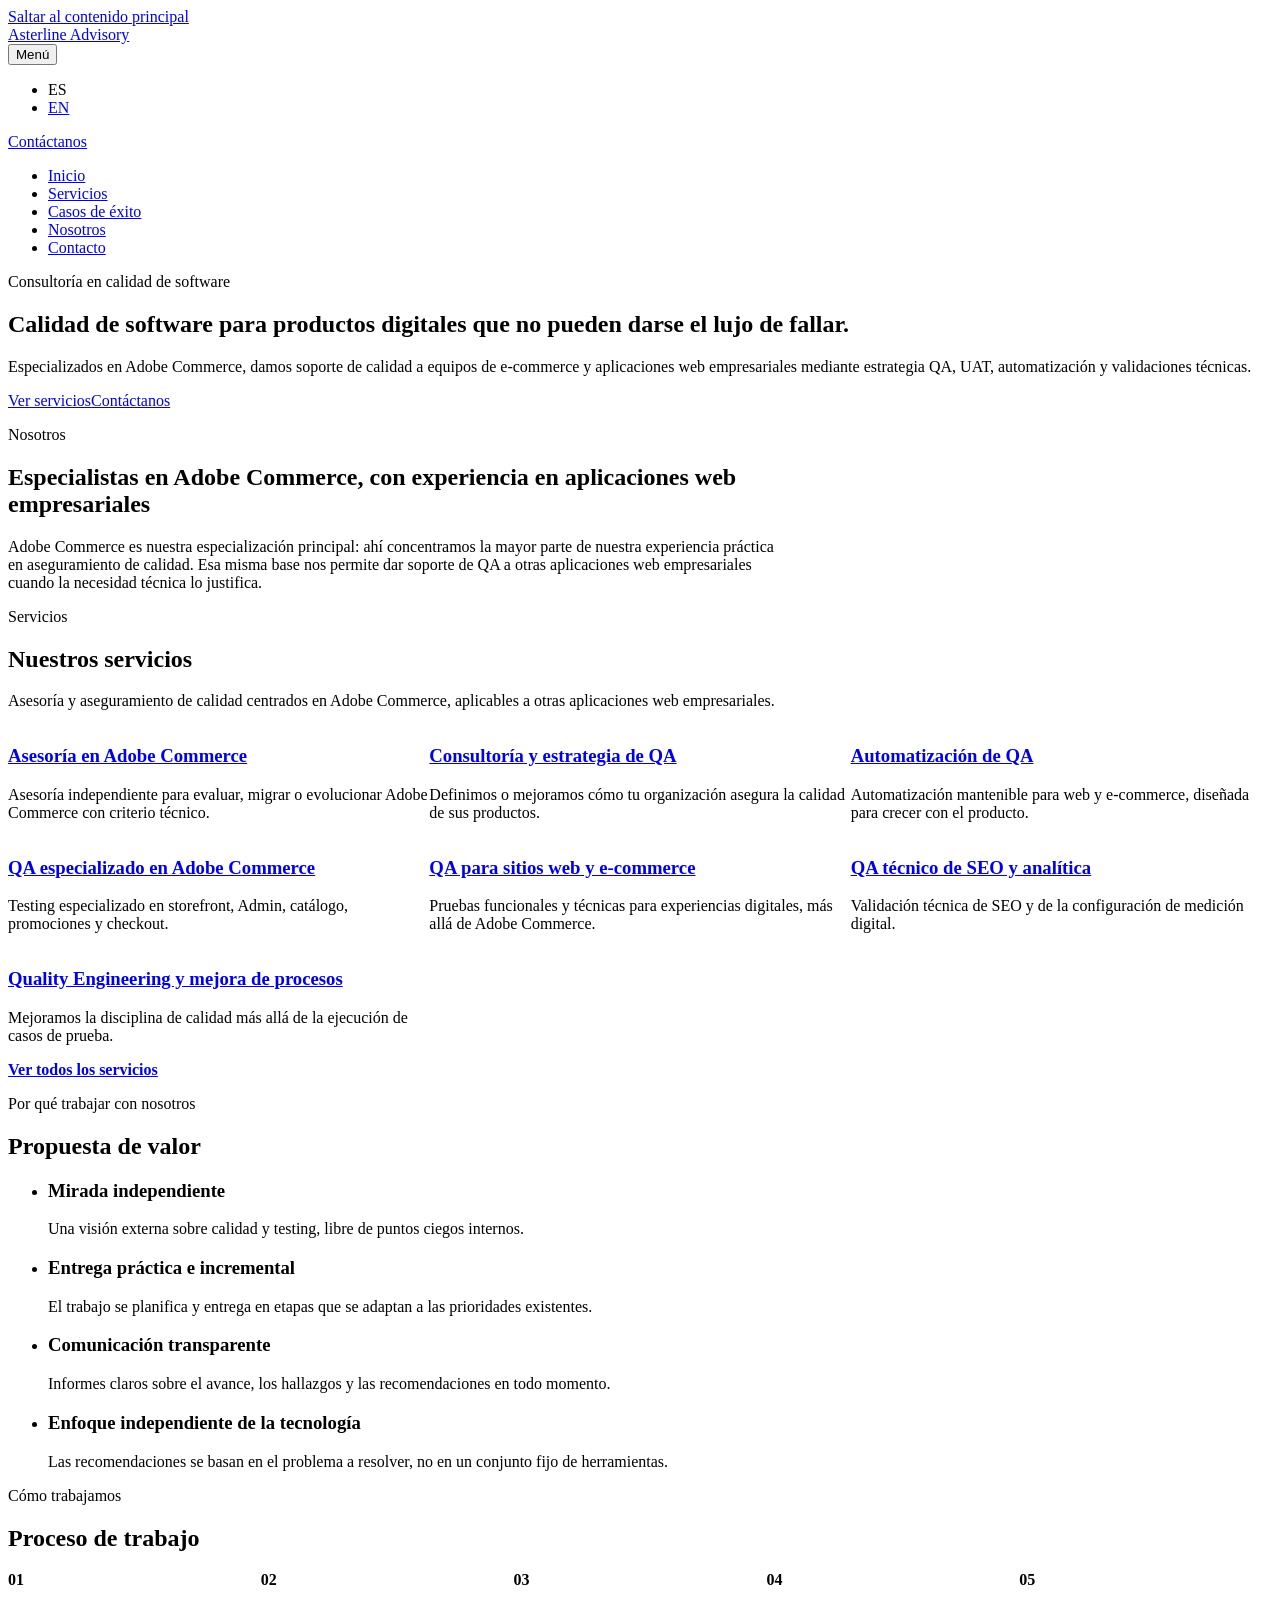
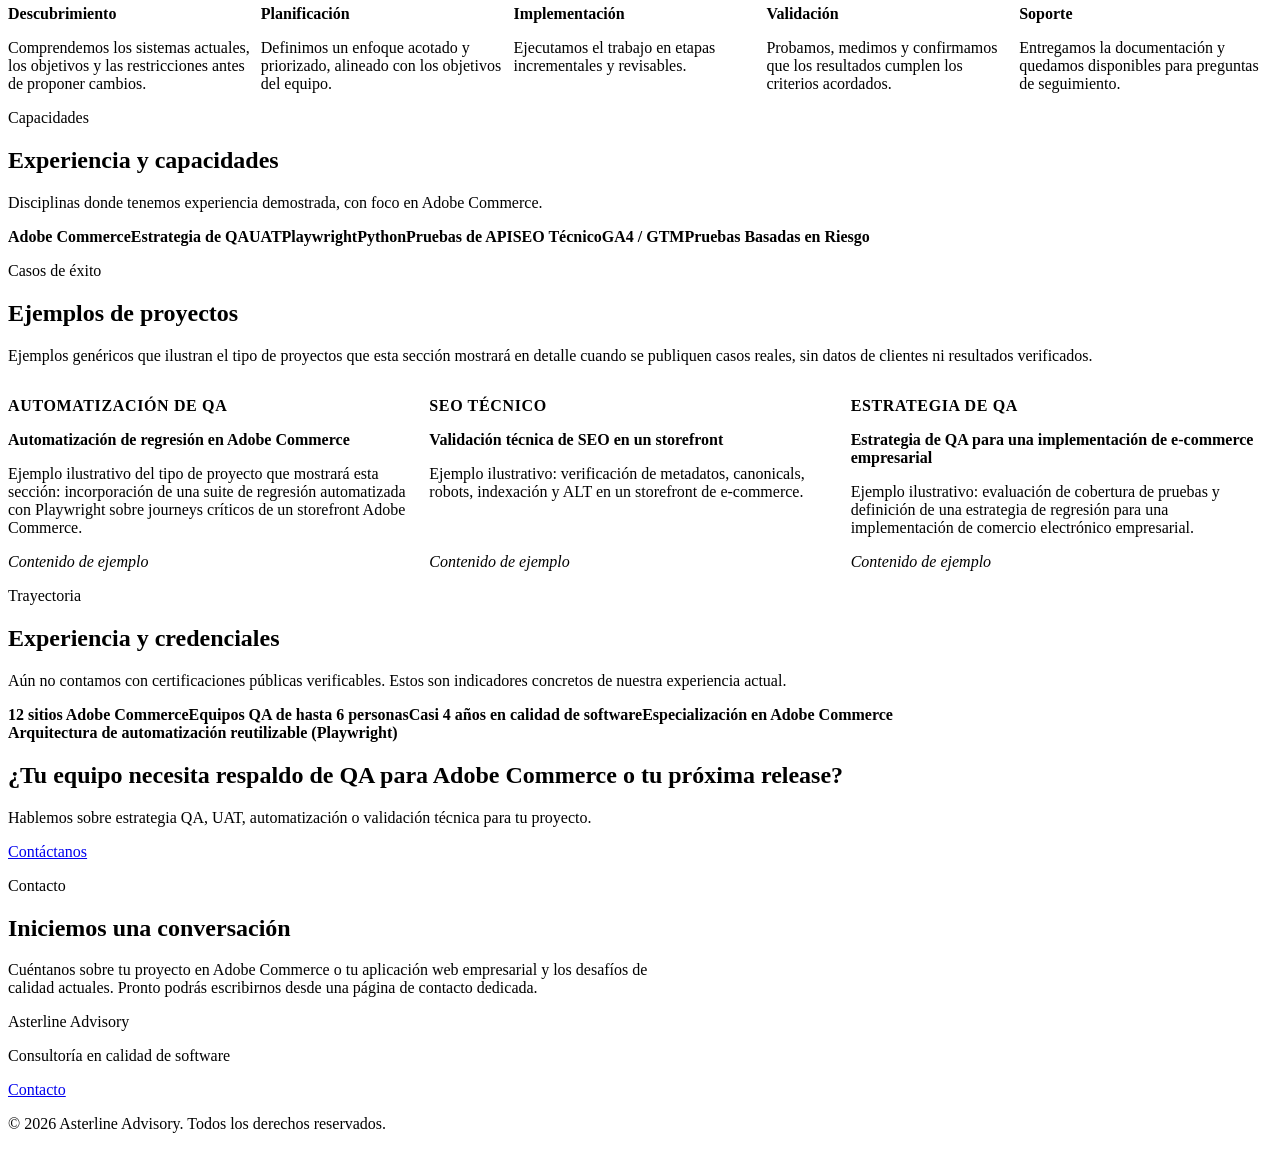
==== es/index.html @ 4b333232 "deploy: K3iroz08/consultora-website-private@0e77ebb38b1b67f47ae9c04c4711cdd6702cf77f" ====
<!DOCTYPE html><html lang="es"><head><meta charset="utf-8"><meta name="viewport" content="width=device-width, initial-scale=1"><link rel="icon" type="image/svg+xml" href="/consultora-website/favicon.svg"><link rel="icon" href="/consultora-website/favicon.ico"><meta name="generator" content="Astro v7.2.0"><meta name="description" content="Consultoría de calidad de software especializada en Adobe Commerce. Estrategia QA, UAT, automatización y validación técnica para equipos web empresariales."><title>Asterline Advisory — QA especializado en Adobe Commerce</title><link rel="canonical" href="https://k3iroz08.github.io/consultora-website/es/"><link rel="alternate" hreflang="es" href="https://k3iroz08.github.io/consultora-website/es/"><link rel="alternate" hreflang="en" href="https://k3iroz08.github.io/consultora-website/en/"><link rel="alternate" hreflang="x-default" href="https://k3iroz08.github.io/consultora-website/es/"><link rel="stylesheet" href="/consultora-website/_astro/services.vvYzz6uy.css"><style>.intro-inner[data-astro-cid-uifkj7ux] .section-heading{max-width:48rem}.service-grid[data-astro-cid-czbse5km]{gap:var(--space-5);grid-template-columns:1fr;margin:0;padding:0;list-style:none;display:grid}@media (width>=640px){.service-grid[data-astro-cid-czbse5km]{grid-template-columns:repeat(2,1fr)}}@media (width>=960px){.service-grid[data-astro-cid-czbse5km]{grid-template-columns:repeat(3,1fr)}}.service-section__cta[data-astro-cid-czbse5km]{margin:var(--space-6) 0 0;font-weight:600}.process-list[data-astro-cid-uslcplg3]{gap:var(--space-5);grid-template-columns:1fr;margin:0;padding:0;list-style:none;display:grid}@media (width>=640px){.process-list[data-astro-cid-uslcplg3]{grid-template-columns:repeat(2,1fr)}}@media (width>=960px){.process-list[data-astro-cid-uslcplg3]{grid-template-columns:repeat(5,1fr)}}.process-item__number[data-astro-cid-uslcplg3]{font-size:var(--font-size-sm);color:var(--color-primary);margin-bottom:var(--space-2);font-weight:700;display:block}.process-item[data-astro-cid-uslcplg3] h3[data-astro-cid-uslcplg3]{font-size:var(--font-size-lg);margin-bottom:var(--space-2)}.process-item[data-astro-cid-uslcplg3] p[data-astro-cid-uslcplg3]{margin-bottom:0}.capability-badge[data-astro-cid-s2iphjpi]{padding:var(--space-2) var(--space-4);background:var(--color-bg-subtle);border:1px solid var(--color-border);font-size:var(--font-size-sm);color:var(--color-text);border-radius:999px;font-weight:600;display:inline-block}.capability-list[data-astro-cid-mibvo5wv]{gap:var(--space-3);flex-wrap:wrap;margin:0;padding:0;list-style:none;display:flex}.case-study-card[data-astro-cid-4dw4sxam]{padding:var(--space-5);background:var(--color-surface);border:1px solid var(--color-border);border-radius:var(--radius-lg);flex-direction:column;height:100%;display:flex}.case-study-card__category[data-astro-cid-4dw4sxam]{color:var(--color-primary);font-weight:600;font-size:var(--font-size-sm);text-transform:uppercase;letter-spacing:.04em;margin-bottom:var(--space-2)}.case-study-card[data-astro-cid-4dw4sxam] h3[data-astro-cid-4dw4sxam]{font-size:var(--font-size-lg);margin-bottom:var(--space-2)}.case-study-card__summary[data-astro-cid-4dw4sxam]{flex-grow:1}.case-study-card__tag[data-astro-cid-4dw4sxam]{font-size:var(--font-size-sm);color:var(--color-text-muted);margin:0;font-style:italic}.case-study-grid[data-astro-cid-xvakuzzj]{gap:var(--space-5);grid-template-columns:1fr;margin:0;padding:0;list-style:none;display:grid}@media (width>=640px){.case-study-grid[data-astro-cid-xvakuzzj]{grid-template-columns:repeat(2,1fr)}}@media (width>=960px){.case-study-grid[data-astro-cid-xvakuzzj]{grid-template-columns:repeat(3,1fr)}}.credential-list[data-astro-cid-d7rq35lf]{gap:var(--space-3);flex-wrap:wrap;margin:0;padding:0;list-style:none;display:flex}.contact-inner[data-astro-cid-qoxl4voz]{max-width:40rem}
</style></head><body><a class="skip-link" href="#main-content">Saltar al contenido principal</a><header class="site-header" data-astro-cid-nen7h5rs><div class="container header-inner" data-astro-cid-nen7h5rs><div class="logo-slot" data-astro-cid-nen7h5rs><a class="logo" href="/consultora-website/es/" data-astro-cid-f7espo7c>Asterline Advisory</a></div><button id="nav-toggle" class="nav-toggle" type="button" aria-expanded="false" aria-controls="primary-nav" hidden data-astro-cid-nen7h5rs><span class="visually-hidden" data-astro-cid-nen7h5rs>Menú</span><span class="nav-toggle__icon" aria-hidden="true" data-astro-cid-nen7h5rs></span></button><div class="header-actions" data-astro-cid-nen7h5rs><ul class="lang-switch" aria-label="Cambiar idioma" data-astro-cid-nen7h5rs><li data-astro-cid-nen7h5rs><span class="lang-switch__current" aria-current="true" lang="es" data-astro-cid-nen7h5rs>ES</span></li><li data-astro-cid-nen7h5rs><a href="/consultora-website/en/" lang="en" hreflang="en" data-astro-cid-nen7h5rs>EN</a></li></ul><a class="button button--primary" href="#contact" data-astro-cid-ekguhzzh>Contáctanos</a></div><nav id="primary-nav" class="primary-nav" aria-label="Primary" data-astro-cid-nen7h5rs><ul data-astro-cid-nen7h5rs><li data-astro-cid-nen7h5rs><a href="/consultora-website/es/" aria-current="page" data-astro-cid-nen7h5rs>Inicio</a></li><li data-astro-cid-nen7h5rs><a href="/consultora-website/es/servicios/" data-astro-cid-nen7h5rs>Servicios</a></li><li data-astro-cid-nen7h5rs><a href="#case-studies" data-astro-cid-nen7h5rs>Casos de éxito</a></li><li data-astro-cid-nen7h5rs><a href="#about" data-astro-cid-nen7h5rs>Nosotros</a></li><li data-astro-cid-nen7h5rs><a href="#contact" data-astro-cid-nen7h5rs>Contacto</a></li></ul></nav></div></header><script type="module">var e=document.getElementById(`nav-toggle`),t=document.getElementById(`primary-nav`);e&&t&&(e.hidden=!1,e.addEventListener(`click`,()=>{let n=e.getAttribute(`aria-expanded`)===`true`;e.setAttribute(`aria-expanded`,String(!n)),t.classList.toggle(`is-open`,!n)}),t.addEventListener(`click`,n=>{n.target instanceof HTMLAnchorElement&&(e.setAttribute(`aria-expanded`,`false`),t.classList.remove(`is-open`))}));</script><main id="main-content"><section class="hero" aria-labelledby="hero-heading" data-astro-cid-mluh7b2q><div class="container hero-inner" data-astro-cid-mluh7b2q><p class="hero-eyebrow" data-astro-cid-mluh7b2q>Consultoría en calidad de software</p><h1 id="hero-heading" data-astro-cid-mluh7b2q>Calidad de software para productos digitales que no pueden darse el lujo de fallar.</h1><p class="hero-lead" data-astro-cid-mluh7b2q>Especializados en Adobe Commerce, damos soporte de calidad a equipos de e-commerce y aplicaciones web empresariales mediante estrategia QA, UAT, automatización y validaciones técnicas.</p><div class="hero-actions" data-astro-cid-mluh7b2q><a class="button button--secondary" href="/consultora-website/es/servicios/" data-astro-cid-ekguhzzh>Ver servicios</a><a class="button button--primary" href="#contact" data-astro-cid-ekguhzzh>Contáctanos</a></div></div></section><section id="about" class="section" aria-labelledby="intro-heading" data-astro-cid-uifkj7ux><div class="container intro-inner" data-astro-cid-uifkj7ux><div class="section-heading"><p class="section-heading__eyebrow">Nosotros</p><h2 id="intro-heading">Especialistas en Adobe Commerce, con experiencia en aplicaciones web empresariales</h2><p class="section-heading__description">Adobe Commerce es nuestra especialización principal: ahí concentramos la mayor parte de nuestra experiencia práctica en aseguramiento de calidad. Esa misma base nos permite dar soporte de QA a otras aplicaciones web empresariales cuando la necesidad técnica lo justifica.</p></div></div></section><section id="services" class="section section--muted" aria-labelledby="services-heading" data-astro-cid-czbse5km><div class="container" data-astro-cid-czbse5km><div class="section-heading"><p class="section-heading__eyebrow">Servicios</p><h2 id="services-heading">Nuestros servicios</h2><p class="section-heading__description">Asesoría y aseguramiento de calidad centrados en Adobe Commerce, aplicables a otras aplicaciones web empresariales.</p></div><ul class="service-grid" data-astro-cid-czbse5km><li data-astro-cid-czbse5km><article class="service-card" data-astro-cid-3vpt37q6><h3 data-astro-cid-3vpt37q6><a href="/consultora-website/es/servicios/#adobe-commerce-advisory" data-astro-cid-3vpt37q6>Asesoría en Adobe Commerce</a></h3><p data-astro-cid-3vpt37q6>Asesoría independiente para evaluar, migrar o evolucionar Adobe Commerce con criterio técnico.</p></article></li><li data-astro-cid-czbse5km><article class="service-card" data-astro-cid-3vpt37q6><h3 data-astro-cid-3vpt37q6><a href="/consultora-website/es/servicios/#qa-consulting-test-strategy" data-astro-cid-3vpt37q6>Consultoría y estrategia de QA</a></h3><p data-astro-cid-3vpt37q6>Definimos o mejoramos cómo tu organización asegura la calidad de sus productos.</p></article></li><li data-astro-cid-czbse5km><article class="service-card" data-astro-cid-3vpt37q6><h3 data-astro-cid-3vpt37q6><a href="/consultora-website/es/servicios/#qa-automation" data-astro-cid-3vpt37q6>Automatización de QA</a></h3><p data-astro-cid-3vpt37q6>Automatización mantenible para web y e-commerce, diseñada para crecer con el producto.</p></article></li><li data-astro-cid-czbse5km><article class="service-card" data-astro-cid-3vpt37q6><h3 data-astro-cid-3vpt37q6><a href="/consultora-website/es/servicios/#adobe-commerce-qa" data-astro-cid-3vpt37q6>QA especializado en Adobe Commerce</a></h3><p data-astro-cid-3vpt37q6>Testing especializado en storefront, Admin, catálogo, promociones y checkout.</p></article></li><li data-astro-cid-czbse5km><article class="service-card" data-astro-cid-3vpt37q6><h3 data-astro-cid-3vpt37q6><a href="/consultora-website/es/servicios/#web-ecommerce-qa" data-astro-cid-3vpt37q6>QA para sitios web y e-commerce</a></h3><p data-astro-cid-3vpt37q6>Pruebas funcionales y técnicas para experiencias digitales, más allá de Adobe Commerce.</p></article></li><li data-astro-cid-czbse5km><article class="service-card" data-astro-cid-3vpt37q6><h3 data-astro-cid-3vpt37q6><a href="/consultora-website/es/servicios/#seo-analytics-qa" data-astro-cid-3vpt37q6>QA técnico de SEO y analítica</a></h3><p data-astro-cid-3vpt37q6>Validación técnica de SEO y de la configuración de medición digital.</p></article></li><li data-astro-cid-czbse5km><article class="service-card" data-astro-cid-3vpt37q6><h3 data-astro-cid-3vpt37q6><a href="/consultora-website/es/servicios/#quality-engineering" data-astro-cid-3vpt37q6>Quality Engineering y mejora de procesos</a></h3><p data-astro-cid-3vpt37q6>Mejoramos la disciplina de calidad más allá de la ejecución de casos de prueba.</p></article></li></ul><p class="service-section__cta" data-astro-cid-czbse5km><a href="/consultora-website/es/servicios/" data-astro-cid-czbse5km>Ver todos los servicios</a></p></div></section><section class="section" aria-labelledby="value-heading" data-astro-cid-malgzcj4><div class="container" data-astro-cid-malgzcj4><div class="section-heading"><p class="section-heading__eyebrow">Por qué trabajar con nosotros</p><h2 id="value-heading">Propuesta de valor</h2></div><ul class="value-list" data-astro-cid-malgzcj4><li class="value-item" data-astro-cid-malgzcj4><h3 data-astro-cid-malgzcj4>Mirada independiente</h3><p data-astro-cid-malgzcj4>Una visión externa sobre calidad y testing, libre de puntos ciegos internos.</p></li><li class="value-item" data-astro-cid-malgzcj4><h3 data-astro-cid-malgzcj4>Entrega práctica e incremental</h3><p data-astro-cid-malgzcj4>El trabajo se planifica y entrega en etapas que se adaptan a las prioridades existentes.</p></li><li class="value-item" data-astro-cid-malgzcj4><h3 data-astro-cid-malgzcj4>Comunicación transparente</h3><p data-astro-cid-malgzcj4>Informes claros sobre el avance, los hallazgos y las recomendaciones en todo momento.</p></li><li class="value-item" data-astro-cid-malgzcj4><h3 data-astro-cid-malgzcj4>Enfoque independiente de la tecnología</h3><p data-astro-cid-malgzcj4>Las recomendaciones se basan en el problema a resolver, no en un conjunto fijo de herramientas.</p></li></ul></div></section><section class="section section--muted" aria-labelledby="process-heading" data-astro-cid-uslcplg3><div class="container" data-astro-cid-uslcplg3><div class="section-heading"><p class="section-heading__eyebrow">Cómo trabajamos</p><h2 id="process-heading">Proceso de trabajo</h2></div><ol class="process-list" data-astro-cid-uslcplg3><li class="process-item" data-astro-cid-uslcplg3><span class="process-item__number" aria-hidden="true" data-astro-cid-uslcplg3>01</span><h3 data-astro-cid-uslcplg3>Descubrimiento</h3><p data-astro-cid-uslcplg3>Comprendemos los sistemas actuales, los objetivos y las restricciones antes de proponer cambios.</p></li><li class="process-item" data-astro-cid-uslcplg3><span class="process-item__number" aria-hidden="true" data-astro-cid-uslcplg3>02</span><h3 data-astro-cid-uslcplg3>Planificación</h3><p data-astro-cid-uslcplg3>Definimos un enfoque acotado y priorizado, alineado con los objetivos del equipo.</p></li><li class="process-item" data-astro-cid-uslcplg3><span class="process-item__number" aria-hidden="true" data-astro-cid-uslcplg3>03</span><h3 data-astro-cid-uslcplg3>Implementación</h3><p data-astro-cid-uslcplg3>Ejecutamos el trabajo en etapas incrementales y revisables.</p></li><li class="process-item" data-astro-cid-uslcplg3><span class="process-item__number" aria-hidden="true" data-astro-cid-uslcplg3>04</span><h3 data-astro-cid-uslcplg3>Validación</h3><p data-astro-cid-uslcplg3>Probamos, medimos y confirmamos que los resultados cumplen los criterios acordados.</p></li><li class="process-item" data-astro-cid-uslcplg3><span class="process-item__number" aria-hidden="true" data-astro-cid-uslcplg3>05</span><h3 data-astro-cid-uslcplg3>Soporte</h3><p data-astro-cid-uslcplg3>Entregamos la documentación y quedamos disponibles para preguntas de seguimiento.</p></li></ol></div></section><section class="section" aria-labelledby="capabilities-heading" data-astro-cid-mibvo5wv><div class="container" data-astro-cid-mibvo5wv><div class="section-heading"><p class="section-heading__eyebrow">Capacidades</p><h2 id="capabilities-heading">Experiencia y capacidades</h2><p class="section-heading__description">Disciplinas donde tenemos experiencia demostrada, con foco en Adobe Commerce.</p></div><ul class="capability-list" data-astro-cid-mibvo5wv><li data-astro-cid-mibvo5wv><span class="capability-badge" data-astro-cid-s2iphjpi>Adobe Commerce</span></li><li data-astro-cid-mibvo5wv><span class="capability-badge" data-astro-cid-s2iphjpi>Estrategia de QA</span></li><li data-astro-cid-mibvo5wv><span class="capability-badge" data-astro-cid-s2iphjpi>UAT</span></li><li data-astro-cid-mibvo5wv><span class="capability-badge" data-astro-cid-s2iphjpi>Playwright</span></li><li data-astro-cid-mibvo5wv><span class="capability-badge" data-astro-cid-s2iphjpi>Python</span></li><li data-astro-cid-mibvo5wv><span class="capability-badge" data-astro-cid-s2iphjpi>Pruebas de API</span></li><li data-astro-cid-mibvo5wv><span class="capability-badge" data-astro-cid-s2iphjpi>SEO Técnico</span></li><li data-astro-cid-mibvo5wv><span class="capability-badge" data-astro-cid-s2iphjpi>GA4 / GTM</span></li><li data-astro-cid-mibvo5wv><span class="capability-badge" data-astro-cid-s2iphjpi>Pruebas Basadas en Riesgo</span></li></ul></div></section><section id="case-studies" class="section section--muted" aria-labelledby="case-studies-heading" data-astro-cid-xvakuzzj><div class="container" data-astro-cid-xvakuzzj><div class="section-heading"><p class="section-heading__eyebrow">Casos de éxito</p><h2 id="case-studies-heading">Ejemplos de proyectos</h2><p class="section-heading__description">Ejemplos genéricos que ilustran el tipo de proyectos que esta sección mostrará en detalle cuando se publiquen casos reales, sin datos de clientes ni resultados verificados.</p></div><ul class="case-study-grid" data-astro-cid-xvakuzzj><li data-astro-cid-xvakuzzj><article class="case-study-card" data-astro-cid-4dw4sxam><p class="case-study-card__category" data-astro-cid-4dw4sxam>Automatización de QA</p><h3 data-astro-cid-4dw4sxam>Automatización de regresión en Adobe Commerce</h3><p class="case-study-card__summary" data-astro-cid-4dw4sxam>Ejemplo ilustrativo del tipo de proyecto que mostrará esta sección: incorporación de una suite de regresión automatizada con Playwright sobre journeys críticos de un storefront Adobe Commerce.</p><p class="case-study-card__tag" data-astro-cid-4dw4sxam>Contenido de ejemplo</p></article></li><li data-astro-cid-xvakuzzj><article class="case-study-card" data-astro-cid-4dw4sxam><p class="case-study-card__category" data-astro-cid-4dw4sxam>SEO Técnico</p><h3 data-astro-cid-4dw4sxam>Validación técnica de SEO en un storefront</h3><p class="case-study-card__summary" data-astro-cid-4dw4sxam>Ejemplo ilustrativo: verificación de metadatos, canonicals, robots, indexación y ALT en un storefront de e-commerce.</p><p class="case-study-card__tag" data-astro-cid-4dw4sxam>Contenido de ejemplo</p></article></li><li data-astro-cid-xvakuzzj><article class="case-study-card" data-astro-cid-4dw4sxam><p class="case-study-card__category" data-astro-cid-4dw4sxam>Estrategia de QA</p><h3 data-astro-cid-4dw4sxam>Estrategia de QA para una implementación de e-commerce empresarial</h3><p class="case-study-card__summary" data-astro-cid-4dw4sxam>Ejemplo ilustrativo: evaluación de cobertura de pruebas y definición de una estrategia de regresión para una implementación de comercio electrónico empresarial.</p><p class="case-study-card__tag" data-astro-cid-4dw4sxam>Contenido de ejemplo</p></article></li></ul></div></section><section class="section" aria-labelledby="credentials-heading" data-astro-cid-d7rq35lf><div class="container" data-astro-cid-d7rq35lf><div class="section-heading"><p class="section-heading__eyebrow">Trayectoria</p><h2 id="credentials-heading">Experiencia y credenciales</h2><p class="section-heading__description">Aún no contamos con certificaciones públicas verificables. Estos son indicadores concretos de nuestra experiencia actual.</p></div><ul class="credential-list" data-astro-cid-d7rq35lf><li data-astro-cid-d7rq35lf><span class="capability-badge" data-astro-cid-s2iphjpi>12 sitios Adobe Commerce</span></li><li data-astro-cid-d7rq35lf><span class="capability-badge" data-astro-cid-s2iphjpi>Equipos QA de hasta 6 personas</span></li><li data-astro-cid-d7rq35lf><span class="capability-badge" data-astro-cid-s2iphjpi>Casi 4 años en calidad de software</span></li><li data-astro-cid-d7rq35lf><span class="capability-badge" data-astro-cid-s2iphjpi>Especialización en Adobe Commerce</span></li><li data-astro-cid-d7rq35lf><span class="capability-badge" data-astro-cid-s2iphjpi>Arquitectura de automatización reutilizable (Playwright)</span></li></ul></div></section><section class="section cta" aria-labelledby="cta-heading" data-astro-cid-cdbiaipg><div class="container cta-inner" data-astro-cid-cdbiaipg><h2 id="cta-heading" data-astro-cid-cdbiaipg>¿Tu equipo necesita respaldo de QA para Adobe Commerce o tu próxima release?</h2><p data-astro-cid-cdbiaipg>Hablemos sobre estrategia QA, UAT, automatización o validación técnica para tu proyecto.</p><a class="button button--primary" href="#contact" data-astro-cid-ekguhzzh>Contáctanos</a></div></section><section id="contact" class="section section--muted" aria-labelledby="contact-heading" data-astro-cid-qoxl4voz><div class="container contact-inner" data-astro-cid-qoxl4voz><div class="section-heading"><p class="section-heading__eyebrow">Contacto</p><h2 id="contact-heading">Iniciemos una conversación</h2><p class="section-heading__description">Cuéntanos sobre tu proyecto en Adobe Commerce o tu aplicación web empresarial y los desafíos de calidad actuales. Pronto podrás escribirnos desde una página de contacto dedicada.</p></div></div></section></main><footer class="site-footer" data-astro-cid-jo6i4kqk><div class="container footer-inner" data-astro-cid-jo6i4kqk><div class="footer-about" data-astro-cid-jo6i4kqk><p class="logo logo--inverse" data-astro-cid-f7espo7c>Asterline Advisory</p><p data-astro-cid-jo6i4kqk>Consultoría en calidad de software</p></div><p class="footer-contact" data-astro-cid-jo6i4kqk><a href="#contact" data-astro-cid-jo6i4kqk>Contacto</a></p><p class="footer-copyright" data-astro-cid-jo6i4kqk>&copy; 2026 Asterline Advisory. Todos los derechos reservados.</p></div></footer></body></html>
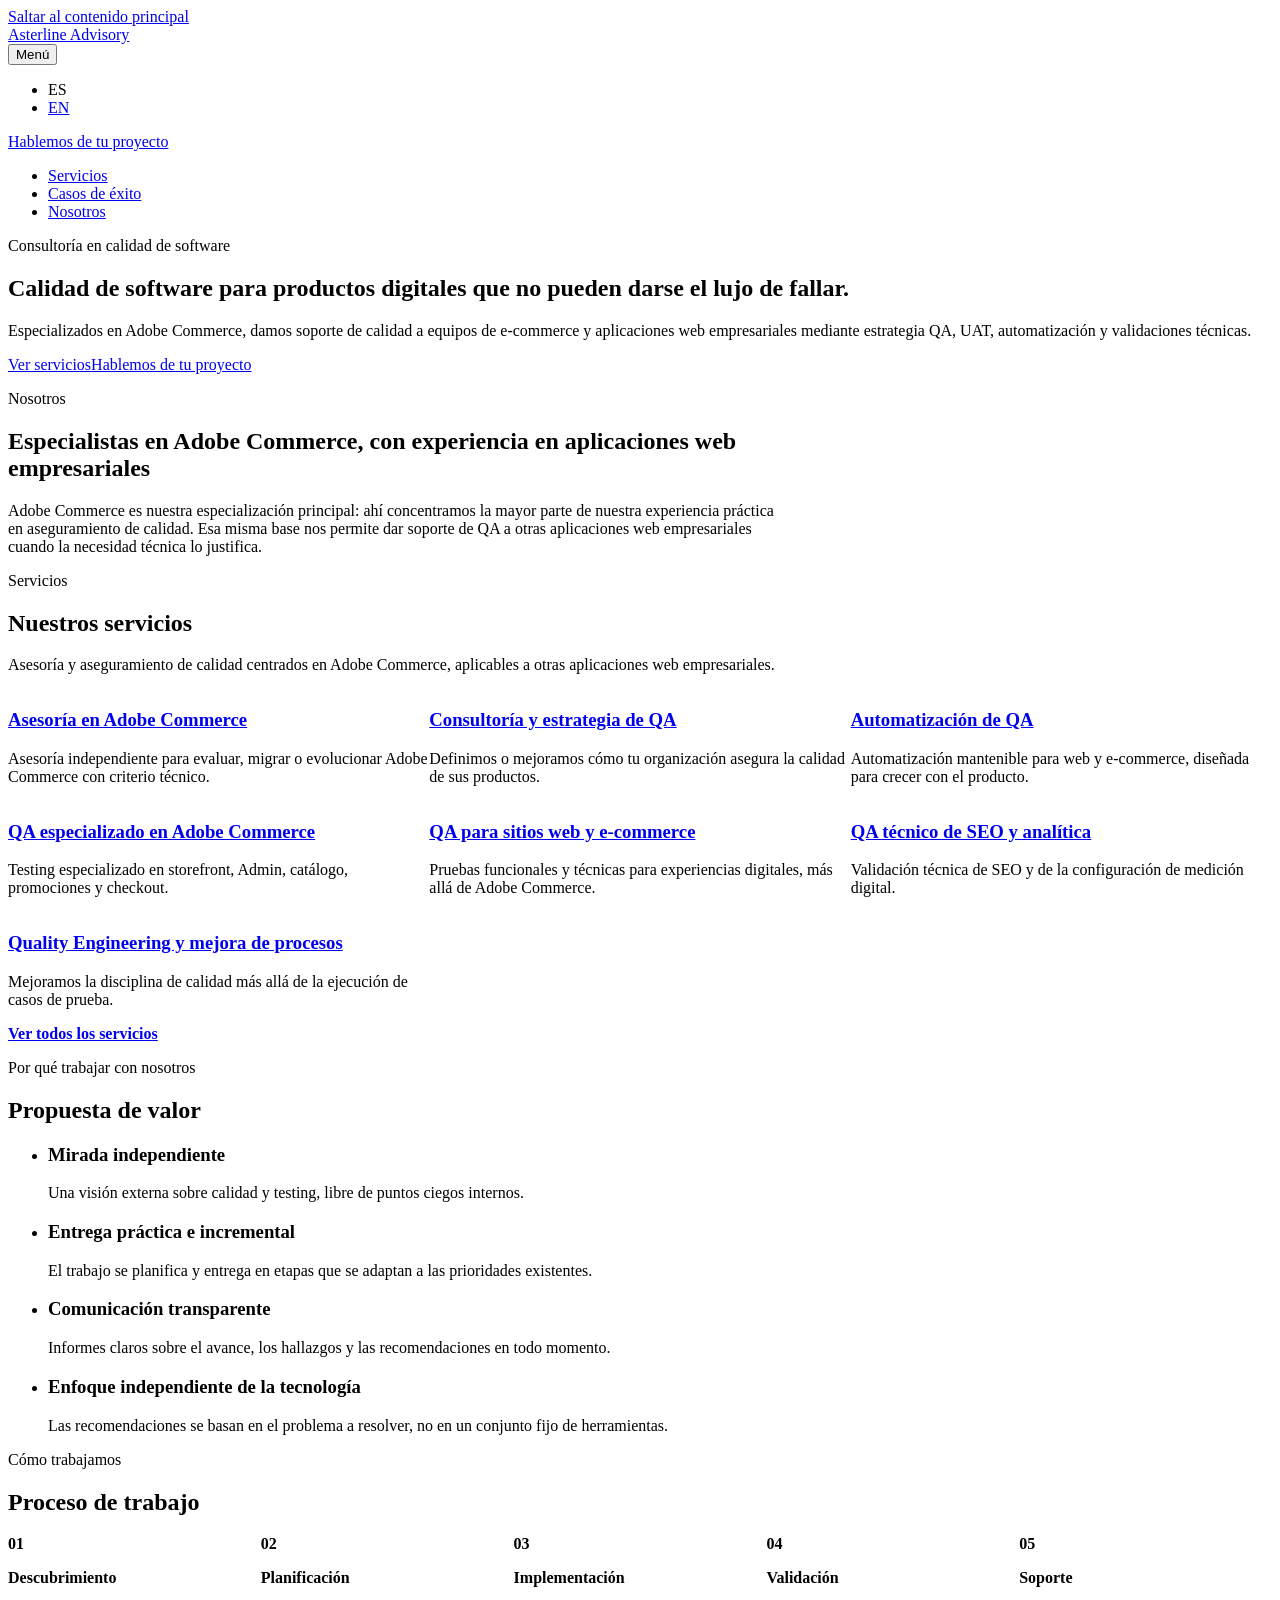
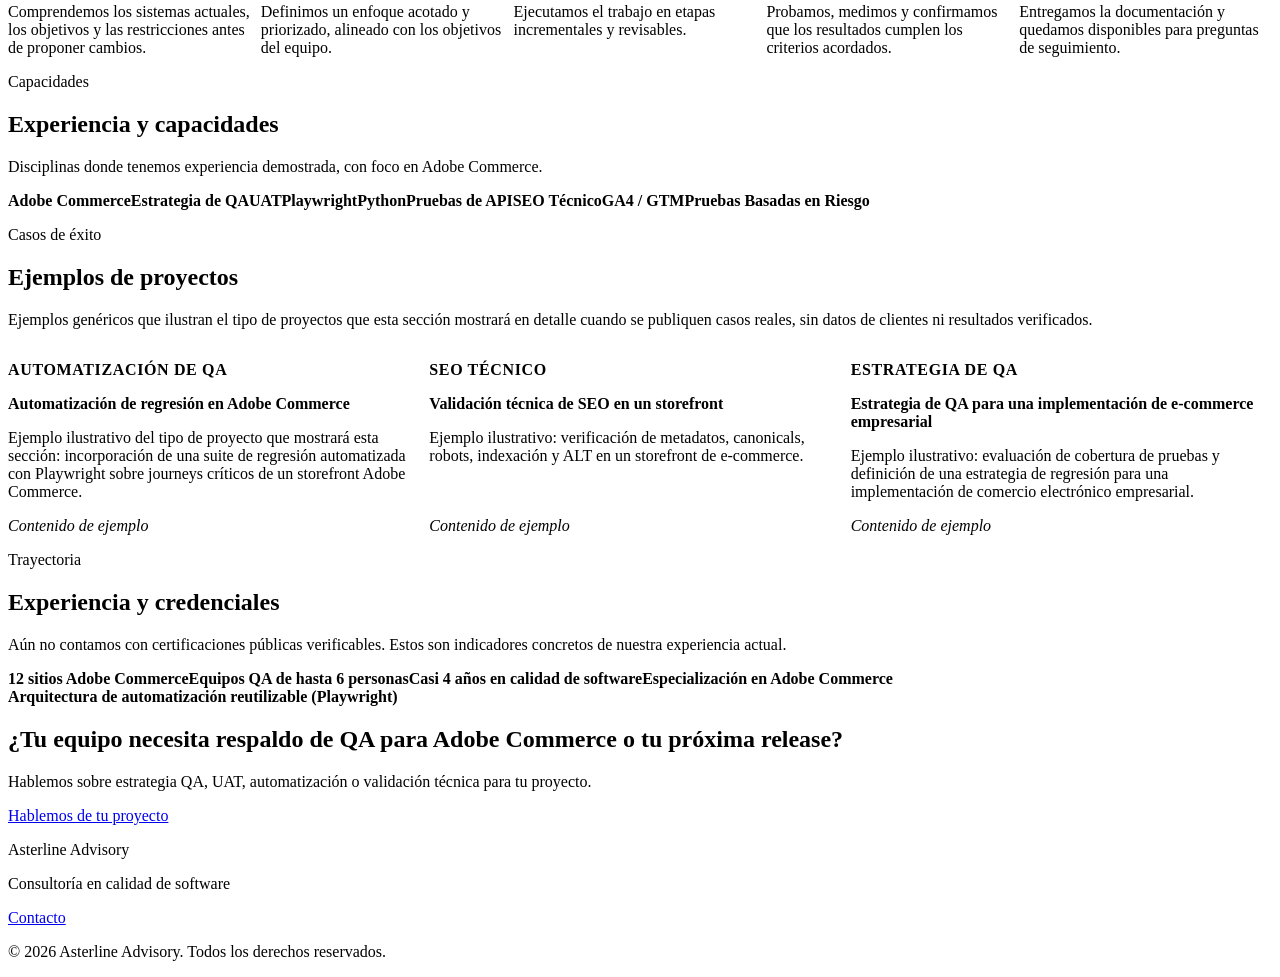
==== commit 8f4f801d: "deploy: K3iroz08/consultora-website-private@fc120364f7c8c1e75a18dc04a887ebe98f7e0e6d" ====
--- a/es/index.html
+++ b/es/index.html
@@ -1,2 +1,2 @@
-<!DOCTYPE html><html lang="es"><head><meta charset="utf-8"><meta name="viewport" content="width=device-width, initial-scale=1"><link rel="icon" type="image/svg+xml" href="/consultora-website/favicon.svg"><link rel="icon" href="/consultora-website/favicon.ico"><meta name="generator" content="Astro v7.2.0"><meta name="description" content="Consultoría de calidad de software especializada en Adobe Commerce. Estrategia QA, UAT, automatización y validación técnica para equipos web empresariales."><title>Asterline Advisory — QA especializado en Adobe Commerce</title><link rel="canonical" href="https://k3iroz08.github.io/consultora-website/es/"><link rel="alternate" hreflang="es" href="https://k3iroz08.github.io/consultora-website/es/"><link rel="alternate" hreflang="en" href="https://k3iroz08.github.io/consultora-website/en/"><link rel="alternate" hreflang="x-default" href="https://k3iroz08.github.io/consultora-website/es/"><link rel="stylesheet" href="/consultora-website/_astro/services.vvYzz6uy.css"><style>.intro-inner[data-astro-cid-uifkj7ux] .section-heading{max-width:48rem}.service-grid[data-astro-cid-czbse5km]{gap:var(--space-5);grid-template-columns:1fr;margin:0;padding:0;list-style:none;display:grid}@media (width>=640px){.service-grid[data-astro-cid-czbse5km]{grid-template-columns:repeat(2,1fr)}}@media (width>=960px){.service-grid[data-astro-cid-czbse5km]{grid-template-columns:repeat(3,1fr)}}.service-section__cta[data-astro-cid-czbse5km]{margin:var(--space-6) 0 0;font-weight:600}.process-list[data-astro-cid-uslcplg3]{gap:var(--space-5);grid-template-columns:1fr;margin:0;padding:0;list-style:none;display:grid}@media (width>=640px){.process-list[data-astro-cid-uslcplg3]{grid-template-columns:repeat(2,1fr)}}@media (width>=960px){.process-list[data-astro-cid-uslcplg3]{grid-template-columns:repeat(5,1fr)}}.process-item__number[data-astro-cid-uslcplg3]{font-size:var(--font-size-sm);color:var(--color-primary);margin-bottom:var(--space-2);font-weight:700;display:block}.process-item[data-astro-cid-uslcplg3] h3[data-astro-cid-uslcplg3]{font-size:var(--font-size-lg);margin-bottom:var(--space-2)}.process-item[data-astro-cid-uslcplg3] p[data-astro-cid-uslcplg3]{margin-bottom:0}.capability-badge[data-astro-cid-s2iphjpi]{padding:var(--space-2) var(--space-4);background:var(--color-bg-subtle);border:1px solid var(--color-border);font-size:var(--font-size-sm);color:var(--color-text);border-radius:999px;font-weight:600;display:inline-block}.capability-list[data-astro-cid-mibvo5wv]{gap:var(--space-3);flex-wrap:wrap;margin:0;padding:0;list-style:none;display:flex}.case-study-card[data-astro-cid-4dw4sxam]{padding:var(--space-5);background:var(--color-surface);border:1px solid var(--color-border);border-radius:var(--radius-lg);flex-direction:column;height:100%;display:flex}.case-study-card__category[data-astro-cid-4dw4sxam]{color:var(--color-primary);font-weight:600;font-size:var(--font-size-sm);text-transform:uppercase;letter-spacing:.04em;margin-bottom:var(--space-2)}.case-study-card[data-astro-cid-4dw4sxam] h3[data-astro-cid-4dw4sxam]{font-size:var(--font-size-lg);margin-bottom:var(--space-2)}.case-study-card__summary[data-astro-cid-4dw4sxam]{flex-grow:1}.case-study-card__tag[data-astro-cid-4dw4sxam]{font-size:var(--font-size-sm);color:var(--color-text-muted);margin:0;font-style:italic}.case-study-grid[data-astro-cid-xvakuzzj]{gap:var(--space-5);grid-template-columns:1fr;margin:0;padding:0;list-style:none;display:grid}@media (width>=640px){.case-study-grid[data-astro-cid-xvakuzzj]{grid-template-columns:repeat(2,1fr)}}@media (width>=960px){.case-study-grid[data-astro-cid-xvakuzzj]{grid-template-columns:repeat(3,1fr)}}.credential-list[data-astro-cid-d7rq35lf]{gap:var(--space-3);flex-wrap:wrap;margin:0;padding:0;list-style:none;display:flex}.contact-inner[data-astro-cid-qoxl4voz]{max-width:40rem}
-</style></head><body><a class="skip-link" href="#main-content">Saltar al contenido principal</a><header class="site-header" data-astro-cid-nen7h5rs><div class="container header-inner" data-astro-cid-nen7h5rs><div class="logo-slot" data-astro-cid-nen7h5rs><a class="logo" href="/consultora-website/es/" data-astro-cid-f7espo7c>Asterline Advisory</a></div><button id="nav-toggle" class="nav-toggle" type="button" aria-expanded="false" aria-controls="primary-nav" hidden data-astro-cid-nen7h5rs><span class="visually-hidden" data-astro-cid-nen7h5rs>Menú</span><span class="nav-toggle__icon" aria-hidden="true" data-astro-cid-nen7h5rs></span></button><div class="header-actions" data-astro-cid-nen7h5rs><ul class="lang-switch" aria-label="Cambiar idioma" data-astro-cid-nen7h5rs><li data-astro-cid-nen7h5rs><span class="lang-switch__current" aria-current="true" lang="es" data-astro-cid-nen7h5rs>ES</span></li><li data-astro-cid-nen7h5rs><a href="/consultora-website/en/" lang="en" hreflang="en" data-astro-cid-nen7h5rs>EN</a></li></ul><a class="button button--primary" href="#contact" data-astro-cid-ekguhzzh>Contáctanos</a></div><nav id="primary-nav" class="primary-nav" aria-label="Primary" data-astro-cid-nen7h5rs><ul data-astro-cid-nen7h5rs><li data-astro-cid-nen7h5rs><a href="/consultora-website/es/" aria-current="page" data-astro-cid-nen7h5rs>Inicio</a></li><li data-astro-cid-nen7h5rs><a href="/consultora-website/es/servicios/" data-astro-cid-nen7h5rs>Servicios</a></li><li data-astro-cid-nen7h5rs><a href="#case-studies" data-astro-cid-nen7h5rs>Casos de éxito</a></li><li data-astro-cid-nen7h5rs><a href="#about" data-astro-cid-nen7h5rs>Nosotros</a></li><li data-astro-cid-nen7h5rs><a href="#contact" data-astro-cid-nen7h5rs>Contacto</a></li></ul></nav></div></header><script type="module">var e=document.getElementById(`nav-toggle`),t=document.getElementById(`primary-nav`);e&&t&&(e.hidden=!1,e.addEventListener(`click`,()=>{let n=e.getAttribute(`aria-expanded`)===`true`;e.setAttribute(`aria-expanded`,String(!n)),t.classList.toggle(`is-open`,!n)}),t.addEventListener(`click`,n=>{n.target instanceof HTMLAnchorElement&&(e.setAttribute(`aria-expanded`,`false`),t.classList.remove(`is-open`))}));</script><main id="main-content"><section class="hero" aria-labelledby="hero-heading" data-astro-cid-mluh7b2q><div class="container hero-inner" data-astro-cid-mluh7b2q><p class="hero-eyebrow" data-astro-cid-mluh7b2q>Consultoría en calidad de software</p><h1 id="hero-heading" data-astro-cid-mluh7b2q>Calidad de software para productos digitales que no pueden darse el lujo de fallar.</h1><p class="hero-lead" data-astro-cid-mluh7b2q>Especializados en Adobe Commerce, damos soporte de calidad a equipos de e-commerce y aplicaciones web empresariales mediante estrategia QA, UAT, automatización y validaciones técnicas.</p><div class="hero-actions" data-astro-cid-mluh7b2q><a class="button button--secondary" href="/consultora-website/es/servicios/" data-astro-cid-ekguhzzh>Ver servicios</a><a class="button button--primary" href="#contact" data-astro-cid-ekguhzzh>Contáctanos</a></div></div></section><section id="about" class="section" aria-labelledby="intro-heading" data-astro-cid-uifkj7ux><div class="container intro-inner" data-astro-cid-uifkj7ux><div class="section-heading"><p class="section-heading__eyebrow">Nosotros</p><h2 id="intro-heading">Especialistas en Adobe Commerce, con experiencia en aplicaciones web empresariales</h2><p class="section-heading__description">Adobe Commerce es nuestra especialización principal: ahí concentramos la mayor parte de nuestra experiencia práctica en aseguramiento de calidad. Esa misma base nos permite dar soporte de QA a otras aplicaciones web empresariales cuando la necesidad técnica lo justifica.</p></div></div></section><section id="services" class="section section--muted" aria-labelledby="services-heading" data-astro-cid-czbse5km><div class="container" data-astro-cid-czbse5km><div class="section-heading"><p class="section-heading__eyebrow">Servicios</p><h2 id="services-heading">Nuestros servicios</h2><p class="section-heading__description">Asesoría y aseguramiento de calidad centrados en Adobe Commerce, aplicables a otras aplicaciones web empresariales.</p></div><ul class="service-grid" data-astro-cid-czbse5km><li data-astro-cid-czbse5km><article class="service-card" data-astro-cid-3vpt37q6><h3 data-astro-cid-3vpt37q6><a href="/consultora-website/es/servicios/#adobe-commerce-advisory" data-astro-cid-3vpt37q6>Asesoría en Adobe Commerce</a></h3><p data-astro-cid-3vpt37q6>Asesoría independiente para evaluar, migrar o evolucionar Adobe Commerce con criterio técnico.</p></article></li><li data-astro-cid-czbse5km><article class="service-card" data-astro-cid-3vpt37q6><h3 data-astro-cid-3vpt37q6><a href="/consultora-website/es/servicios/#qa-consulting-test-strategy" data-astro-cid-3vpt37q6>Consultoría y estrategia de QA</a></h3><p data-astro-cid-3vpt37q6>Definimos o mejoramos cómo tu organización asegura la calidad de sus productos.</p></article></li><li data-astro-cid-czbse5km><article class="service-card" data-astro-cid-3vpt37q6><h3 data-astro-cid-3vpt37q6><a href="/consultora-website/es/servicios/#qa-automation" data-astro-cid-3vpt37q6>Automatización de QA</a></h3><p data-astro-cid-3vpt37q6>Automatización mantenible para web y e-commerce, diseñada para crecer con el producto.</p></article></li><li data-astro-cid-czbse5km><article class="service-card" data-astro-cid-3vpt37q6><h3 data-astro-cid-3vpt37q6><a href="/consultora-website/es/servicios/#adobe-commerce-qa" data-astro-cid-3vpt37q6>QA especializado en Adobe Commerce</a></h3><p data-astro-cid-3vpt37q6>Testing especializado en storefront, Admin, catálogo, promociones y checkout.</p></article></li><li data-astro-cid-czbse5km><article class="service-card" data-astro-cid-3vpt37q6><h3 data-astro-cid-3vpt37q6><a href="/consultora-website/es/servicios/#web-ecommerce-qa" data-astro-cid-3vpt37q6>QA para sitios web y e-commerce</a></h3><p data-astro-cid-3vpt37q6>Pruebas funcionales y técnicas para experiencias digitales, más allá de Adobe Commerce.</p></article></li><li data-astro-cid-czbse5km><article class="service-card" data-astro-cid-3vpt37q6><h3 data-astro-cid-3vpt37q6><a href="/consultora-website/es/servicios/#seo-analytics-qa" data-astro-cid-3vpt37q6>QA técnico de SEO y analítica</a></h3><p data-astro-cid-3vpt37q6>Validación técnica de SEO y de la configuración de medición digital.</p></article></li><li data-astro-cid-czbse5km><article class="service-card" data-astro-cid-3vpt37q6><h3 data-astro-cid-3vpt37q6><a href="/consultora-website/es/servicios/#quality-engineering" data-astro-cid-3vpt37q6>Quality Engineering y mejora de procesos</a></h3><p data-astro-cid-3vpt37q6>Mejoramos la disciplina de calidad más allá de la ejecución de casos de prueba.</p></article></li></ul><p class="service-section__cta" data-astro-cid-czbse5km><a href="/consultora-website/es/servicios/" data-astro-cid-czbse5km>Ver todos los servicios</a></p></div></section><section class="section" aria-labelledby="value-heading" data-astro-cid-malgzcj4><div class="container" data-astro-cid-malgzcj4><div class="section-heading"><p class="section-heading__eyebrow">Por qué trabajar con nosotros</p><h2 id="value-heading">Propuesta de valor</h2></div><ul class="value-list" data-astro-cid-malgzcj4><li class="value-item" data-astro-cid-malgzcj4><h3 data-astro-cid-malgzcj4>Mirada independiente</h3><p data-astro-cid-malgzcj4>Una visión externa sobre calidad y testing, libre de puntos ciegos internos.</p></li><li class="value-item" data-astro-cid-malgzcj4><h3 data-astro-cid-malgzcj4>Entrega práctica e incremental</h3><p data-astro-cid-malgzcj4>El trabajo se planifica y entrega en etapas que se adaptan a las prioridades existentes.</p></li><li class="value-item" data-astro-cid-malgzcj4><h3 data-astro-cid-malgzcj4>Comunicación transparente</h3><p data-astro-cid-malgzcj4>Informes claros sobre el avance, los hallazgos y las recomendaciones en todo momento.</p></li><li class="value-item" data-astro-cid-malgzcj4><h3 data-astro-cid-malgzcj4>Enfoque independiente de la tecnología</h3><p data-astro-cid-malgzcj4>Las recomendaciones se basan en el problema a resolver, no en un conjunto fijo de herramientas.</p></li></ul></div></section><section class="section section--muted" aria-labelledby="process-heading" data-astro-cid-uslcplg3><div class="container" data-astro-cid-uslcplg3><div class="section-heading"><p class="section-heading__eyebrow">Cómo trabajamos</p><h2 id="process-heading">Proceso de trabajo</h2></div><ol class="process-list" data-astro-cid-uslcplg3><li class="process-item" data-astro-cid-uslcplg3><span class="process-item__number" aria-hidden="true" data-astro-cid-uslcplg3>01</span><h3 data-astro-cid-uslcplg3>Descubrimiento</h3><p data-astro-cid-uslcplg3>Comprendemos los sistemas actuales, los objetivos y las restricciones antes de proponer cambios.</p></li><li class="process-item" data-astro-cid-uslcplg3><span class="process-item__number" aria-hidden="true" data-astro-cid-uslcplg3>02</span><h3 data-astro-cid-uslcplg3>Planificación</h3><p data-astro-cid-uslcplg3>Definimos un enfoque acotado y priorizado, alineado con los objetivos del equipo.</p></li><li class="process-item" data-astro-cid-uslcplg3><span class="process-item__number" aria-hidden="true" data-astro-cid-uslcplg3>03</span><h3 data-astro-cid-uslcplg3>Implementación</h3><p data-astro-cid-uslcplg3>Ejecutamos el trabajo en etapas incrementales y revisables.</p></li><li class="process-item" data-astro-cid-uslcplg3><span class="process-item__number" aria-hidden="true" data-astro-cid-uslcplg3>04</span><h3 data-astro-cid-uslcplg3>Validación</h3><p data-astro-cid-uslcplg3>Probamos, medimos y confirmamos que los resultados cumplen los criterios acordados.</p></li><li class="process-item" data-astro-cid-uslcplg3><span class="process-item__number" aria-hidden="true" data-astro-cid-uslcplg3>05</span><h3 data-astro-cid-uslcplg3>Soporte</h3><p data-astro-cid-uslcplg3>Entregamos la documentación y quedamos disponibles para preguntas de seguimiento.</p></li></ol></div></section><section class="section" aria-labelledby="capabilities-heading" data-astro-cid-mibvo5wv><div class="container" data-astro-cid-mibvo5wv><div class="section-heading"><p class="section-heading__eyebrow">Capacidades</p><h2 id="capabilities-heading">Experiencia y capacidades</h2><p class="section-heading__description">Disciplinas donde tenemos experiencia demostrada, con foco en Adobe Commerce.</p></div><ul class="capability-list" data-astro-cid-mibvo5wv><li data-astro-cid-mibvo5wv><span class="capability-badge" data-astro-cid-s2iphjpi>Adobe Commerce</span></li><li data-astro-cid-mibvo5wv><span class="capability-badge" data-astro-cid-s2iphjpi>Estrategia de QA</span></li><li data-astro-cid-mibvo5wv><span class="capability-badge" data-astro-cid-s2iphjpi>UAT</span></li><li data-astro-cid-mibvo5wv><span class="capability-badge" data-astro-cid-s2iphjpi>Playwright</span></li><li data-astro-cid-mibvo5wv><span class="capability-badge" data-astro-cid-s2iphjpi>Python</span></li><li data-astro-cid-mibvo5wv><span class="capability-badge" data-astro-cid-s2iphjpi>Pruebas de API</span></li><li data-astro-cid-mibvo5wv><span class="capability-badge" data-astro-cid-s2iphjpi>SEO Técnico</span></li><li data-astro-cid-mibvo5wv><span class="capability-badge" data-astro-cid-s2iphjpi>GA4 / GTM</span></li><li data-astro-cid-mibvo5wv><span class="capability-badge" data-astro-cid-s2iphjpi>Pruebas Basadas en Riesgo</span></li></ul></div></section><section id="case-studies" class="section section--muted" aria-labelledby="case-studies-heading" data-astro-cid-xvakuzzj><div class="container" data-astro-cid-xvakuzzj><div class="section-heading"><p class="section-heading__eyebrow">Casos de éxito</p><h2 id="case-studies-heading">Ejemplos de proyectos</h2><p class="section-heading__description">Ejemplos genéricos que ilustran el tipo de proyectos que esta sección mostrará en detalle cuando se publiquen casos reales, sin datos de clientes ni resultados verificados.</p></div><ul class="case-study-grid" data-astro-cid-xvakuzzj><li data-astro-cid-xvakuzzj><article class="case-study-card" data-astro-cid-4dw4sxam><p class="case-study-card__category" data-astro-cid-4dw4sxam>Automatización de QA</p><h3 data-astro-cid-4dw4sxam>Automatización de regresión en Adobe Commerce</h3><p class="case-study-card__summary" data-astro-cid-4dw4sxam>Ejemplo ilustrativo del tipo de proyecto que mostrará esta sección: incorporación de una suite de regresión automatizada con Playwright sobre journeys críticos de un storefront Adobe Commerce.</p><p class="case-study-card__tag" data-astro-cid-4dw4sxam>Contenido de ejemplo</p></article></li><li data-astro-cid-xvakuzzj><article class="case-study-card" data-astro-cid-4dw4sxam><p class="case-study-card__category" data-astro-cid-4dw4sxam>SEO Técnico</p><h3 data-astro-cid-4dw4sxam>Validación técnica de SEO en un storefront</h3><p class="case-study-card__summary" data-astro-cid-4dw4sxam>Ejemplo ilustrativo: verificación de metadatos, canonicals, robots, indexación y ALT en un storefront de e-commerce.</p><p class="case-study-card__tag" data-astro-cid-4dw4sxam>Contenido de ejemplo</p></article></li><li data-astro-cid-xvakuzzj><article class="case-study-card" data-astro-cid-4dw4sxam><p class="case-study-card__category" data-astro-cid-4dw4sxam>Estrategia de QA</p><h3 data-astro-cid-4dw4sxam>Estrategia de QA para una implementación de e-commerce empresarial</h3><p class="case-study-card__summary" data-astro-cid-4dw4sxam>Ejemplo ilustrativo: evaluación de cobertura de pruebas y definición de una estrategia de regresión para una implementación de comercio electrónico empresarial.</p><p class="case-study-card__tag" data-astro-cid-4dw4sxam>Contenido de ejemplo</p></article></li></ul></div></section><section class="section" aria-labelledby="credentials-heading" data-astro-cid-d7rq35lf><div class="container" data-astro-cid-d7rq35lf><div class="section-heading"><p class="section-heading__eyebrow">Trayectoria</p><h2 id="credentials-heading">Experiencia y credenciales</h2><p class="section-heading__description">Aún no contamos con certificaciones públicas verificables. Estos son indicadores concretos de nuestra experiencia actual.</p></div><ul class="credential-list" data-astro-cid-d7rq35lf><li data-astro-cid-d7rq35lf><span class="capability-badge" data-astro-cid-s2iphjpi>12 sitios Adobe Commerce</span></li><li data-astro-cid-d7rq35lf><span class="capability-badge" data-astro-cid-s2iphjpi>Equipos QA de hasta 6 personas</span></li><li data-astro-cid-d7rq35lf><span class="capability-badge" data-astro-cid-s2iphjpi>Casi 4 años en calidad de software</span></li><li data-astro-cid-d7rq35lf><span class="capability-badge" data-astro-cid-s2iphjpi>Especialización en Adobe Commerce</span></li><li data-astro-cid-d7rq35lf><span class="capability-badge" data-astro-cid-s2iphjpi>Arquitectura de automatización reutilizable (Playwright)</span></li></ul></div></section><section class="section cta" aria-labelledby="cta-heading" data-astro-cid-cdbiaipg><div class="container cta-inner" data-astro-cid-cdbiaipg><h2 id="cta-heading" data-astro-cid-cdbiaipg>¿Tu equipo necesita respaldo de QA para Adobe Commerce o tu próxima release?</h2><p data-astro-cid-cdbiaipg>Hablemos sobre estrategia QA, UAT, automatización o validación técnica para tu proyecto.</p><a class="button button--primary" href="#contact" data-astro-cid-ekguhzzh>Contáctanos</a></div></section><section id="contact" class="section section--muted" aria-labelledby="contact-heading" data-astro-cid-qoxl4voz><div class="container contact-inner" data-astro-cid-qoxl4voz><div class="section-heading"><p class="section-heading__eyebrow">Contacto</p><h2 id="contact-heading">Iniciemos una conversación</h2><p class="section-heading__description">Cuéntanos sobre tu proyecto en Adobe Commerce o tu aplicación web empresarial y los desafíos de calidad actuales. Pronto podrás escribirnos desde una página de contacto dedicada.</p></div></div></section></main><footer class="site-footer" data-astro-cid-jo6i4kqk><div class="container footer-inner" data-astro-cid-jo6i4kqk><div class="footer-about" data-astro-cid-jo6i4kqk><p class="logo logo--inverse" data-astro-cid-f7espo7c>Asterline Advisory</p><p data-astro-cid-jo6i4kqk>Consultoría en calidad de software</p></div><p class="footer-contact" data-astro-cid-jo6i4kqk><a href="#contact" data-astro-cid-jo6i4kqk>Contacto</a></p><p class="footer-copyright" data-astro-cid-jo6i4kqk>&copy; 2026 Asterline Advisory. Todos los derechos reservados.</p></div></footer></body></html>+<!DOCTYPE html><html lang="es"><head><meta charset="utf-8"><meta name="viewport" content="width=device-width, initial-scale=1"><link rel="icon" type="image/svg+xml" href="/consultora-website/favicon.svg"><link rel="icon" href="/consultora-website/favicon.ico"><meta name="generator" content="Astro v7.2.0"><meta name="description" content="Consultoría de calidad de software especializada en Adobe Commerce. Estrategia QA, UAT, automatización y validación técnica para equipos web empresariales."><title>Asterline Advisory — QA especializado en Adobe Commerce</title><link rel="canonical" href="https://k3iroz08.github.io/consultora-website/es/"><link rel="alternate" hreflang="es" href="https://k3iroz08.github.io/consultora-website/es/"><link rel="alternate" hreflang="en" href="https://k3iroz08.github.io/consultora-website/en/"><link rel="alternate" hreflang="x-default" href="https://k3iroz08.github.io/consultora-website/es/"><link rel="stylesheet" href="/consultora-website/_astro/services.vvYzz6uy.css"><style>.intro-inner[data-astro-cid-uifkj7ux] .section-heading{max-width:48rem}.service-grid[data-astro-cid-czbse5km]{gap:var(--space-5);grid-template-columns:1fr;margin:0;padding:0;list-style:none;display:grid}@media (width>=640px){.service-grid[data-astro-cid-czbse5km]{grid-template-columns:repeat(2,1fr)}}@media (width>=960px){.service-grid[data-astro-cid-czbse5km]{grid-template-columns:repeat(3,1fr)}}.service-section__cta[data-astro-cid-czbse5km]{margin:var(--space-6) 0 0;font-weight:600}.process-list[data-astro-cid-uslcplg3]{gap:var(--space-5);grid-template-columns:1fr;margin:0;padding:0;list-style:none;display:grid}@media (width>=640px){.process-list[data-astro-cid-uslcplg3]{grid-template-columns:repeat(2,1fr)}}@media (width>=960px){.process-list[data-astro-cid-uslcplg3]{grid-template-columns:repeat(5,1fr)}}.process-item__number[data-astro-cid-uslcplg3]{font-size:var(--font-size-sm);color:var(--color-primary);margin-bottom:var(--space-2);font-weight:700;display:block}.process-item[data-astro-cid-uslcplg3] h3[data-astro-cid-uslcplg3]{font-size:var(--font-size-lg);margin-bottom:var(--space-2)}.process-item[data-astro-cid-uslcplg3] p[data-astro-cid-uslcplg3]{margin-bottom:0}.capability-badge[data-astro-cid-s2iphjpi]{padding:var(--space-2) var(--space-4);background:var(--color-bg-subtle);border:1px solid var(--color-border);font-size:var(--font-size-sm);color:var(--color-text);border-radius:999px;font-weight:600;display:inline-block}.capability-list[data-astro-cid-mibvo5wv]{gap:var(--space-3);flex-wrap:wrap;margin:0;padding:0;list-style:none;display:flex}.case-study-card[data-astro-cid-4dw4sxam]{padding:var(--space-5);background:var(--color-surface);border:1px solid var(--color-border);border-radius:var(--radius-lg);flex-direction:column;height:100%;display:flex}.case-study-card__category[data-astro-cid-4dw4sxam]{color:var(--color-primary);font-weight:600;font-size:var(--font-size-sm);text-transform:uppercase;letter-spacing:.04em;margin-bottom:var(--space-2)}.case-study-card[data-astro-cid-4dw4sxam] h3[data-astro-cid-4dw4sxam]{font-size:var(--font-size-lg);margin-bottom:var(--space-2)}.case-study-card__summary[data-astro-cid-4dw4sxam]{flex-grow:1}.case-study-card__tag[data-astro-cid-4dw4sxam]{font-size:var(--font-size-sm);color:var(--color-text-muted);margin:0;font-style:italic}.case-study-grid[data-astro-cid-xvakuzzj]{gap:var(--space-5);grid-template-columns:1fr;margin:0;padding:0;list-style:none;display:grid}@media (width>=640px){.case-study-grid[data-astro-cid-xvakuzzj]{grid-template-columns:repeat(2,1fr)}}@media (width>=960px){.case-study-grid[data-astro-cid-xvakuzzj]{grid-template-columns:repeat(3,1fr)}}.credential-list[data-astro-cid-d7rq35lf]{gap:var(--space-3);flex-wrap:wrap;margin:0;padding:0;list-style:none;display:flex}
+</style></head><body><a class="skip-link" href="#main-content">Saltar al contenido principal</a><header class="site-header" data-astro-cid-nen7h5rs><div class="container header-inner" data-astro-cid-nen7h5rs><div class="logo-slot" data-astro-cid-nen7h5rs><a class="logo" href="/consultora-website/es/" data-astro-cid-f7espo7c>Asterline Advisory</a></div><button id="nav-toggle" class="nav-toggle" type="button" aria-expanded="false" aria-controls="primary-nav" hidden data-astro-cid-nen7h5rs><span class="visually-hidden" data-astro-cid-nen7h5rs>Menú</span><span class="nav-toggle__icon" aria-hidden="true" data-astro-cid-nen7h5rs></span></button><div class="header-actions" data-astro-cid-nen7h5rs><ul class="lang-switch" aria-label="Cambiar idioma" data-astro-cid-nen7h5rs><li data-astro-cid-nen7h5rs><span class="lang-switch__current" aria-current="true" lang="es" data-astro-cid-nen7h5rs>ES</span></li><li data-astro-cid-nen7h5rs><a href="/consultora-website/en/" lang="en" hreflang="en" data-astro-cid-nen7h5rs>EN</a></li></ul><a class="button button--primary" href="/consultora-website/es/contacto/" data-astro-cid-ekguhzzh>Hablemos de tu proyecto</a></div><nav id="primary-nav" class="primary-nav" aria-label="Primary" data-astro-cid-nen7h5rs><ul data-astro-cid-nen7h5rs><li data-astro-cid-nen7h5rs><a href="/consultora-website/es/servicios/" data-astro-cid-nen7h5rs>Servicios</a></li><li data-astro-cid-nen7h5rs><a href="#case-studies" data-astro-cid-nen7h5rs>Casos de éxito</a></li><li data-astro-cid-nen7h5rs><a href="#about" data-astro-cid-nen7h5rs>Nosotros</a></li></ul></nav></div></header><script type="module">var e=document.getElementById(`nav-toggle`),t=document.getElementById(`primary-nav`);e&&t&&(e.hidden=!1,e.addEventListener(`click`,()=>{let n=e.getAttribute(`aria-expanded`)===`true`;e.setAttribute(`aria-expanded`,String(!n)),t.classList.toggle(`is-open`,!n)}),t.addEventListener(`click`,n=>{n.target instanceof HTMLAnchorElement&&(e.setAttribute(`aria-expanded`,`false`),t.classList.remove(`is-open`))}));</script><main id="main-content"><section class="hero" aria-labelledby="hero-heading" data-astro-cid-mluh7b2q><div class="container hero-inner" data-astro-cid-mluh7b2q><p class="hero-eyebrow" data-astro-cid-mluh7b2q>Consultoría en calidad de software</p><h1 id="hero-heading" data-astro-cid-mluh7b2q>Calidad de software para productos digitales que no pueden darse el lujo de fallar.</h1><p class="hero-lead" data-astro-cid-mluh7b2q>Especializados en Adobe Commerce, damos soporte de calidad a equipos de e-commerce y aplicaciones web empresariales mediante estrategia QA, UAT, automatización y validaciones técnicas.</p><div class="hero-actions" data-astro-cid-mluh7b2q><a class="button button--secondary" href="/consultora-website/es/servicios/" data-astro-cid-ekguhzzh>Ver servicios</a><a class="button button--primary" href="/consultora-website/es/contacto/" data-astro-cid-ekguhzzh>Hablemos de tu proyecto</a></div></div></section><section id="about" class="section" aria-labelledby="intro-heading" data-astro-cid-uifkj7ux><div class="container intro-inner" data-astro-cid-uifkj7ux><div class="section-heading"><p class="section-heading__eyebrow">Nosotros</p><h2 id="intro-heading">Especialistas en Adobe Commerce, con experiencia en aplicaciones web empresariales</h2><p class="section-heading__description">Adobe Commerce es nuestra especialización principal: ahí concentramos la mayor parte de nuestra experiencia práctica en aseguramiento de calidad. Esa misma base nos permite dar soporte de QA a otras aplicaciones web empresariales cuando la necesidad técnica lo justifica.</p></div></div></section><section id="services" class="section section--muted" aria-labelledby="services-heading" data-astro-cid-czbse5km><div class="container" data-astro-cid-czbse5km><div class="section-heading"><p class="section-heading__eyebrow">Servicios</p><h2 id="services-heading">Nuestros servicios</h2><p class="section-heading__description">Asesoría y aseguramiento de calidad centrados en Adobe Commerce, aplicables a otras aplicaciones web empresariales.</p></div><ul class="service-grid" data-astro-cid-czbse5km><li data-astro-cid-czbse5km><article class="service-card" data-astro-cid-3vpt37q6><h3 data-astro-cid-3vpt37q6><a href="/consultora-website/es/servicios/#adobe-commerce-advisory" data-astro-cid-3vpt37q6>Asesoría en Adobe Commerce</a></h3><p data-astro-cid-3vpt37q6>Asesoría independiente para evaluar, migrar o evolucionar Adobe Commerce con criterio técnico.</p></article></li><li data-astro-cid-czbse5km><article class="service-card" data-astro-cid-3vpt37q6><h3 data-astro-cid-3vpt37q6><a href="/consultora-website/es/servicios/#qa-consulting-test-strategy" data-astro-cid-3vpt37q6>Consultoría y estrategia de QA</a></h3><p data-astro-cid-3vpt37q6>Definimos o mejoramos cómo tu organización asegura la calidad de sus productos.</p></article></li><li data-astro-cid-czbse5km><article class="service-card" data-astro-cid-3vpt37q6><h3 data-astro-cid-3vpt37q6><a href="/consultora-website/es/servicios/#qa-automation" data-astro-cid-3vpt37q6>Automatización de QA</a></h3><p data-astro-cid-3vpt37q6>Automatización mantenible para web y e-commerce, diseñada para crecer con el producto.</p></article></li><li data-astro-cid-czbse5km><article class="service-card" data-astro-cid-3vpt37q6><h3 data-astro-cid-3vpt37q6><a href="/consultora-website/es/servicios/#adobe-commerce-qa" data-astro-cid-3vpt37q6>QA especializado en Adobe Commerce</a></h3><p data-astro-cid-3vpt37q6>Testing especializado en storefront, Admin, catálogo, promociones y checkout.</p></article></li><li data-astro-cid-czbse5km><article class="service-card" data-astro-cid-3vpt37q6><h3 data-astro-cid-3vpt37q6><a href="/consultora-website/es/servicios/#web-ecommerce-qa" data-astro-cid-3vpt37q6>QA para sitios web y e-commerce</a></h3><p data-astro-cid-3vpt37q6>Pruebas funcionales y técnicas para experiencias digitales, más allá de Adobe Commerce.</p></article></li><li data-astro-cid-czbse5km><article class="service-card" data-astro-cid-3vpt37q6><h3 data-astro-cid-3vpt37q6><a href="/consultora-website/es/servicios/#seo-analytics-qa" data-astro-cid-3vpt37q6>QA técnico de SEO y analítica</a></h3><p data-astro-cid-3vpt37q6>Validación técnica de SEO y de la configuración de medición digital.</p></article></li><li data-astro-cid-czbse5km><article class="service-card" data-astro-cid-3vpt37q6><h3 data-astro-cid-3vpt37q6><a href="/consultora-website/es/servicios/#quality-engineering" data-astro-cid-3vpt37q6>Quality Engineering y mejora de procesos</a></h3><p data-astro-cid-3vpt37q6>Mejoramos la disciplina de calidad más allá de la ejecución de casos de prueba.</p></article></li></ul><p class="service-section__cta" data-astro-cid-czbse5km><a href="/consultora-website/es/servicios/" data-astro-cid-czbse5km>Ver todos los servicios</a></p></div></section><section class="section" aria-labelledby="value-heading" data-astro-cid-malgzcj4><div class="container" data-astro-cid-malgzcj4><div class="section-heading"><p class="section-heading__eyebrow">Por qué trabajar con nosotros</p><h2 id="value-heading">Propuesta de valor</h2></div><ul class="value-list" data-astro-cid-malgzcj4><li class="value-item" data-astro-cid-malgzcj4><h3 data-astro-cid-malgzcj4>Mirada independiente</h3><p data-astro-cid-malgzcj4>Una visión externa sobre calidad y testing, libre de puntos ciegos internos.</p></li><li class="value-item" data-astro-cid-malgzcj4><h3 data-astro-cid-malgzcj4>Entrega práctica e incremental</h3><p data-astro-cid-malgzcj4>El trabajo se planifica y entrega en etapas que se adaptan a las prioridades existentes.</p></li><li class="value-item" data-astro-cid-malgzcj4><h3 data-astro-cid-malgzcj4>Comunicación transparente</h3><p data-astro-cid-malgzcj4>Informes claros sobre el avance, los hallazgos y las recomendaciones en todo momento.</p></li><li class="value-item" data-astro-cid-malgzcj4><h3 data-astro-cid-malgzcj4>Enfoque independiente de la tecnología</h3><p data-astro-cid-malgzcj4>Las recomendaciones se basan en el problema a resolver, no en un conjunto fijo de herramientas.</p></li></ul></div></section><section class="section section--muted" aria-labelledby="process-heading" data-astro-cid-uslcplg3><div class="container" data-astro-cid-uslcplg3><div class="section-heading"><p class="section-heading__eyebrow">Cómo trabajamos</p><h2 id="process-heading">Proceso de trabajo</h2></div><ol class="process-list" data-astro-cid-uslcplg3><li class="process-item" data-astro-cid-uslcplg3><span class="process-item__number" aria-hidden="true" data-astro-cid-uslcplg3>01</span><h3 data-astro-cid-uslcplg3>Descubrimiento</h3><p data-astro-cid-uslcplg3>Comprendemos los sistemas actuales, los objetivos y las restricciones antes de proponer cambios.</p></li><li class="process-item" data-astro-cid-uslcplg3><span class="process-item__number" aria-hidden="true" data-astro-cid-uslcplg3>02</span><h3 data-astro-cid-uslcplg3>Planificación</h3><p data-astro-cid-uslcplg3>Definimos un enfoque acotado y priorizado, alineado con los objetivos del equipo.</p></li><li class="process-item" data-astro-cid-uslcplg3><span class="process-item__number" aria-hidden="true" data-astro-cid-uslcplg3>03</span><h3 data-astro-cid-uslcplg3>Implementación</h3><p data-astro-cid-uslcplg3>Ejecutamos el trabajo en etapas incrementales y revisables.</p></li><li class="process-item" data-astro-cid-uslcplg3><span class="process-item__number" aria-hidden="true" data-astro-cid-uslcplg3>04</span><h3 data-astro-cid-uslcplg3>Validación</h3><p data-astro-cid-uslcplg3>Probamos, medimos y confirmamos que los resultados cumplen los criterios acordados.</p></li><li class="process-item" data-astro-cid-uslcplg3><span class="process-item__number" aria-hidden="true" data-astro-cid-uslcplg3>05</span><h3 data-astro-cid-uslcplg3>Soporte</h3><p data-astro-cid-uslcplg3>Entregamos la documentación y quedamos disponibles para preguntas de seguimiento.</p></li></ol></div></section><section class="section" aria-labelledby="capabilities-heading" data-astro-cid-mibvo5wv><div class="container" data-astro-cid-mibvo5wv><div class="section-heading"><p class="section-heading__eyebrow">Capacidades</p><h2 id="capabilities-heading">Experiencia y capacidades</h2><p class="section-heading__description">Disciplinas donde tenemos experiencia demostrada, con foco en Adobe Commerce.</p></div><ul class="capability-list" data-astro-cid-mibvo5wv><li data-astro-cid-mibvo5wv><span class="capability-badge" data-astro-cid-s2iphjpi>Adobe Commerce</span></li><li data-astro-cid-mibvo5wv><span class="capability-badge" data-astro-cid-s2iphjpi>Estrategia de QA</span></li><li data-astro-cid-mibvo5wv><span class="capability-badge" data-astro-cid-s2iphjpi>UAT</span></li><li data-astro-cid-mibvo5wv><span class="capability-badge" data-astro-cid-s2iphjpi>Playwright</span></li><li data-astro-cid-mibvo5wv><span class="capability-badge" data-astro-cid-s2iphjpi>Python</span></li><li data-astro-cid-mibvo5wv><span class="capability-badge" data-astro-cid-s2iphjpi>Pruebas de API</span></li><li data-astro-cid-mibvo5wv><span class="capability-badge" data-astro-cid-s2iphjpi>SEO Técnico</span></li><li data-astro-cid-mibvo5wv><span class="capability-badge" data-astro-cid-s2iphjpi>GA4 / GTM</span></li><li data-astro-cid-mibvo5wv><span class="capability-badge" data-astro-cid-s2iphjpi>Pruebas Basadas en Riesgo</span></li></ul></div></section><section id="case-studies" class="section section--muted" aria-labelledby="case-studies-heading" data-astro-cid-xvakuzzj><div class="container" data-astro-cid-xvakuzzj><div class="section-heading"><p class="section-heading__eyebrow">Casos de éxito</p><h2 id="case-studies-heading">Ejemplos de proyectos</h2><p class="section-heading__description">Ejemplos genéricos que ilustran el tipo de proyectos que esta sección mostrará en detalle cuando se publiquen casos reales, sin datos de clientes ni resultados verificados.</p></div><ul class="case-study-grid" data-astro-cid-xvakuzzj><li data-astro-cid-xvakuzzj><article class="case-study-card" data-astro-cid-4dw4sxam><p class="case-study-card__category" data-astro-cid-4dw4sxam>Automatización de QA</p><h3 data-astro-cid-4dw4sxam>Automatización de regresión en Adobe Commerce</h3><p class="case-study-card__summary" data-astro-cid-4dw4sxam>Ejemplo ilustrativo del tipo de proyecto que mostrará esta sección: incorporación de una suite de regresión automatizada con Playwright sobre journeys críticos de un storefront Adobe Commerce.</p><p class="case-study-card__tag" data-astro-cid-4dw4sxam>Contenido de ejemplo</p></article></li><li data-astro-cid-xvakuzzj><article class="case-study-card" data-astro-cid-4dw4sxam><p class="case-study-card__category" data-astro-cid-4dw4sxam>SEO Técnico</p><h3 data-astro-cid-4dw4sxam>Validación técnica de SEO en un storefront</h3><p class="case-study-card__summary" data-astro-cid-4dw4sxam>Ejemplo ilustrativo: verificación de metadatos, canonicals, robots, indexación y ALT en un storefront de e-commerce.</p><p class="case-study-card__tag" data-astro-cid-4dw4sxam>Contenido de ejemplo</p></article></li><li data-astro-cid-xvakuzzj><article class="case-study-card" data-astro-cid-4dw4sxam><p class="case-study-card__category" data-astro-cid-4dw4sxam>Estrategia de QA</p><h3 data-astro-cid-4dw4sxam>Estrategia de QA para una implementación de e-commerce empresarial</h3><p class="case-study-card__summary" data-astro-cid-4dw4sxam>Ejemplo ilustrativo: evaluación de cobertura de pruebas y definición de una estrategia de regresión para una implementación de comercio electrónico empresarial.</p><p class="case-study-card__tag" data-astro-cid-4dw4sxam>Contenido de ejemplo</p></article></li></ul></div></section><section class="section" aria-labelledby="credentials-heading" data-astro-cid-d7rq35lf><div class="container" data-astro-cid-d7rq35lf><div class="section-heading"><p class="section-heading__eyebrow">Trayectoria</p><h2 id="credentials-heading">Experiencia y credenciales</h2><p class="section-heading__description">Aún no contamos con certificaciones públicas verificables. Estos son indicadores concretos de nuestra experiencia actual.</p></div><ul class="credential-list" data-astro-cid-d7rq35lf><li data-astro-cid-d7rq35lf><span class="capability-badge" data-astro-cid-s2iphjpi>12 sitios Adobe Commerce</span></li><li data-astro-cid-d7rq35lf><span class="capability-badge" data-astro-cid-s2iphjpi>Equipos QA de hasta 6 personas</span></li><li data-astro-cid-d7rq35lf><span class="capability-badge" data-astro-cid-s2iphjpi>Casi 4 años en calidad de software</span></li><li data-astro-cid-d7rq35lf><span class="capability-badge" data-astro-cid-s2iphjpi>Especialización en Adobe Commerce</span></li><li data-astro-cid-d7rq35lf><span class="capability-badge" data-astro-cid-s2iphjpi>Arquitectura de automatización reutilizable (Playwright)</span></li></ul></div></section><section class="section cta" aria-labelledby="cta-heading" data-astro-cid-cdbiaipg><div class="container cta-inner" data-astro-cid-cdbiaipg><h2 id="cta-heading" data-astro-cid-cdbiaipg>¿Tu equipo necesita respaldo de QA para Adobe Commerce o tu próxima release?</h2><p data-astro-cid-cdbiaipg>Hablemos sobre estrategia QA, UAT, automatización o validación técnica para tu proyecto.</p><a class="button button--primary" href="/consultora-website/es/contacto/" data-astro-cid-ekguhzzh>Hablemos de tu proyecto</a></div></section></main><footer class="site-footer" data-astro-cid-jo6i4kqk><div class="container footer-inner" data-astro-cid-jo6i4kqk><div class="footer-about" data-astro-cid-jo6i4kqk><p class="logo logo--inverse" data-astro-cid-f7espo7c>Asterline Advisory</p><p data-astro-cid-jo6i4kqk>Consultoría en calidad de software</p></div><p class="footer-contact" data-astro-cid-jo6i4kqk><a href="/consultora-website/es/contacto/" data-astro-cid-jo6i4kqk>Contacto</a></p><p class="footer-copyright" data-astro-cid-jo6i4kqk>&copy; 2026 Asterline Advisory. Todos los derechos reservados.</p></div></footer></body></html>
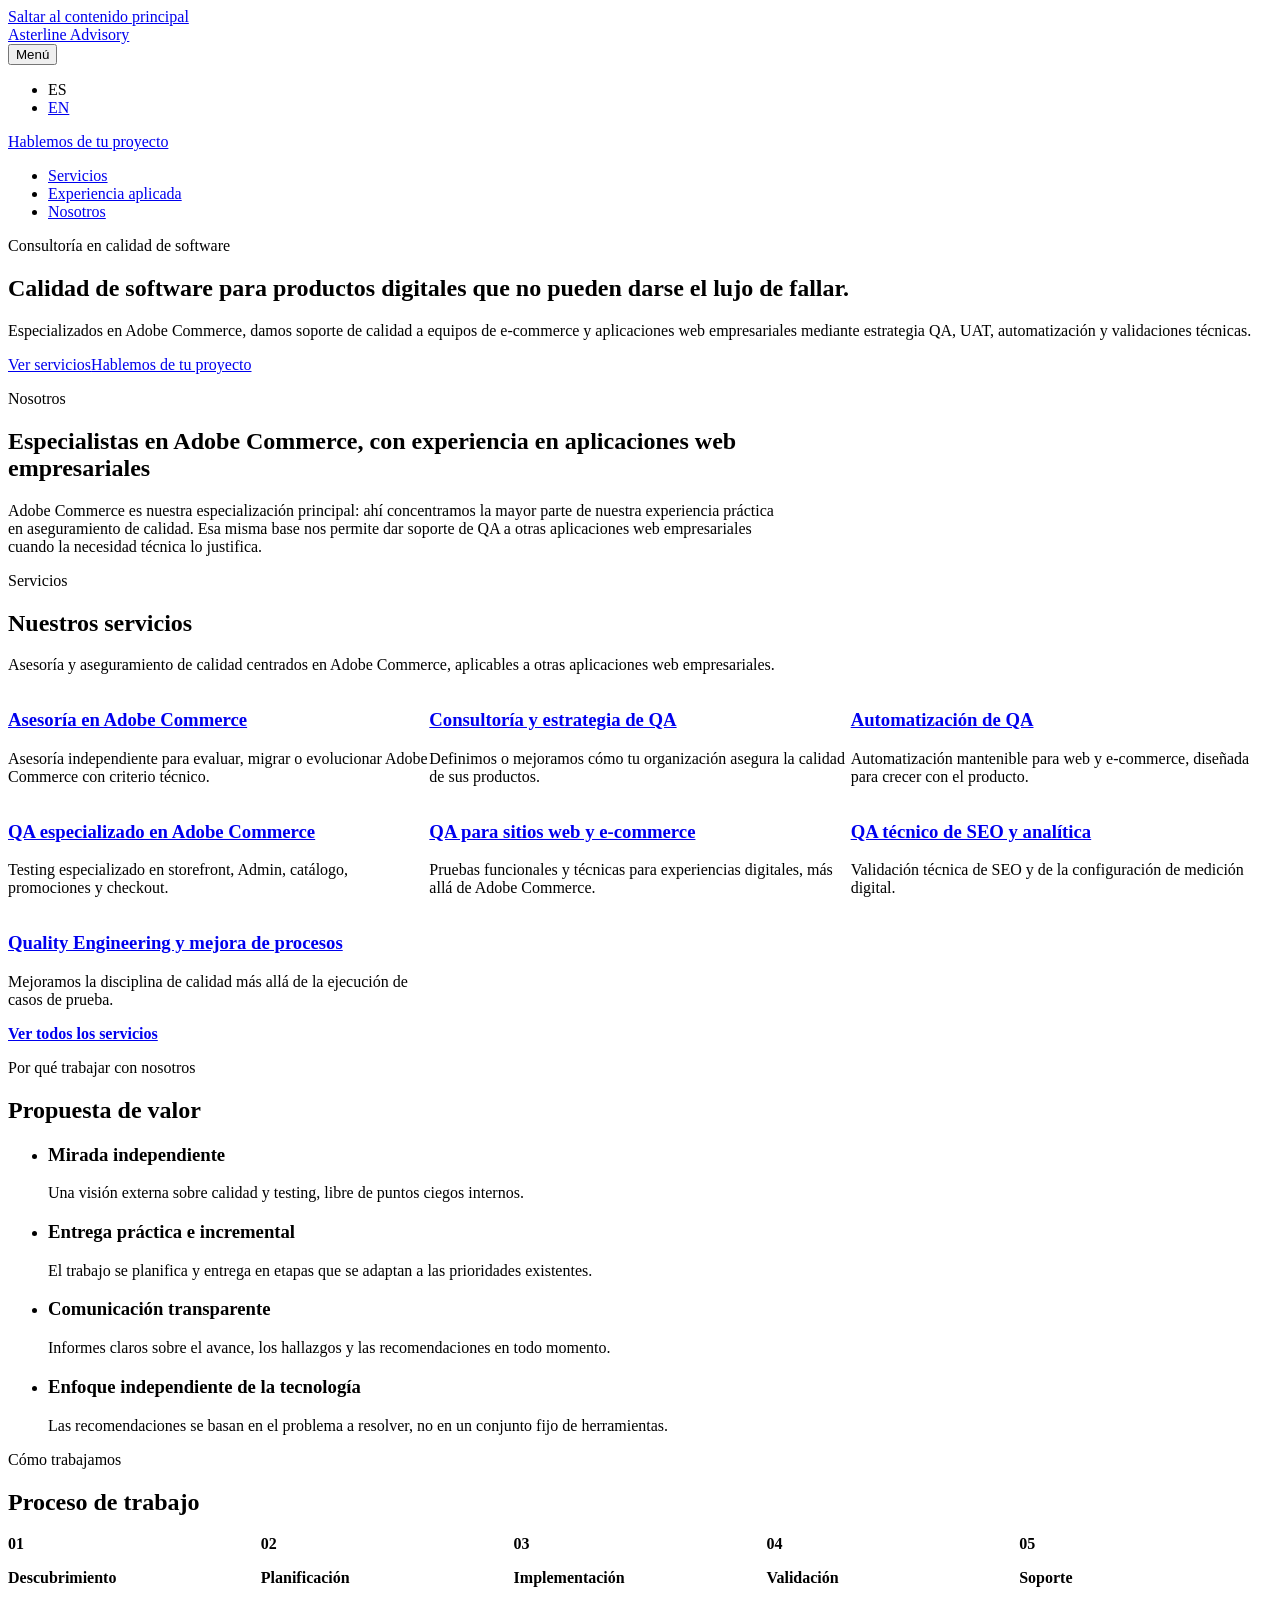
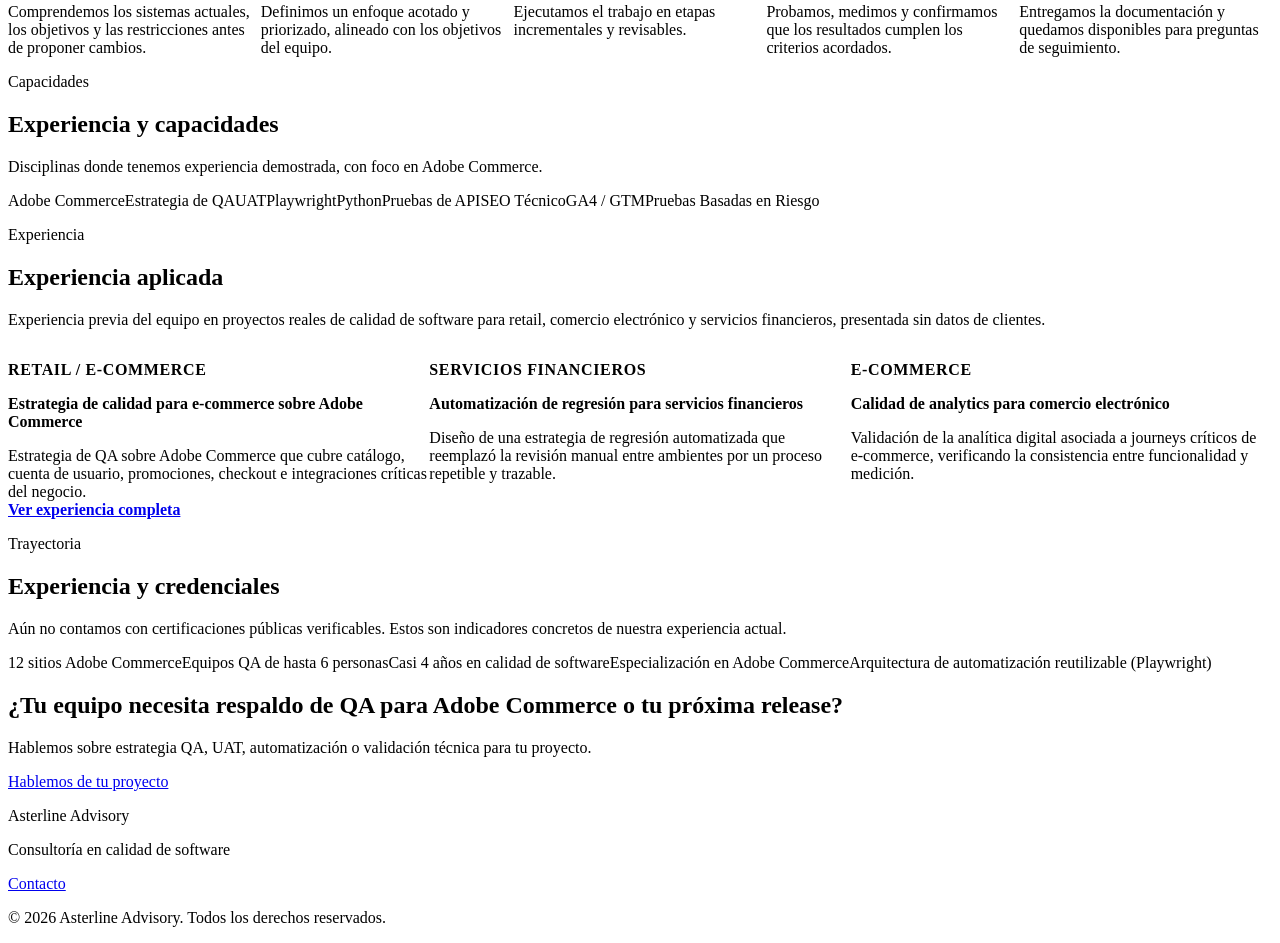
==== commit 974d8d7b: "deploy: K3iroz08/consultora-website-private@609a2d76fc5fdc2bc7c289d2cc4128ce73d08b65" ====
--- a/es/index.html
+++ b/es/index.html
@@ -1,2 +1,2 @@
-<!DOCTYPE html><html lang="es"><head><meta charset="utf-8"><meta name="viewport" content="width=device-width, initial-scale=1"><link rel="icon" type="image/svg+xml" href="/consultora-website/favicon.svg"><link rel="icon" href="/consultora-website/favicon.ico"><meta name="generator" content="Astro v7.2.0"><meta name="description" content="Consultoría de calidad de software especializada en Adobe Commerce. Estrategia QA, UAT, automatización y validación técnica para equipos web empresariales."><title>Asterline Advisory — QA especializado en Adobe Commerce</title><link rel="canonical" href="https://k3iroz08.github.io/consultora-website/es/"><link rel="alternate" hreflang="es" href="https://k3iroz08.github.io/consultora-website/es/"><link rel="alternate" hreflang="en" href="https://k3iroz08.github.io/consultora-website/en/"><link rel="alternate" hreflang="x-default" href="https://k3iroz08.github.io/consultora-website/es/"><link rel="stylesheet" href="/consultora-website/_astro/services.vvYzz6uy.css"><style>.intro-inner[data-astro-cid-uifkj7ux] .section-heading{max-width:48rem}.service-grid[data-astro-cid-czbse5km]{gap:var(--space-5);grid-template-columns:1fr;margin:0;padding:0;list-style:none;display:grid}@media (width>=640px){.service-grid[data-astro-cid-czbse5km]{grid-template-columns:repeat(2,1fr)}}@media (width>=960px){.service-grid[data-astro-cid-czbse5km]{grid-template-columns:repeat(3,1fr)}}.service-section__cta[data-astro-cid-czbse5km]{margin:var(--space-6) 0 0;font-weight:600}.process-list[data-astro-cid-uslcplg3]{gap:var(--space-5);grid-template-columns:1fr;margin:0;padding:0;list-style:none;display:grid}@media (width>=640px){.process-list[data-astro-cid-uslcplg3]{grid-template-columns:repeat(2,1fr)}}@media (width>=960px){.process-list[data-astro-cid-uslcplg3]{grid-template-columns:repeat(5,1fr)}}.process-item__number[data-astro-cid-uslcplg3]{font-size:var(--font-size-sm);color:var(--color-primary);margin-bottom:var(--space-2);font-weight:700;display:block}.process-item[data-astro-cid-uslcplg3] h3[data-astro-cid-uslcplg3]{font-size:var(--font-size-lg);margin-bottom:var(--space-2)}.process-item[data-astro-cid-uslcplg3] p[data-astro-cid-uslcplg3]{margin-bottom:0}.capability-badge[data-astro-cid-s2iphjpi]{padding:var(--space-2) var(--space-4);background:var(--color-bg-subtle);border:1px solid var(--color-border);font-size:var(--font-size-sm);color:var(--color-text);border-radius:999px;font-weight:600;display:inline-block}.capability-list[data-astro-cid-mibvo5wv]{gap:var(--space-3);flex-wrap:wrap;margin:0;padding:0;list-style:none;display:flex}.case-study-card[data-astro-cid-4dw4sxam]{padding:var(--space-5);background:var(--color-surface);border:1px solid var(--color-border);border-radius:var(--radius-lg);flex-direction:column;height:100%;display:flex}.case-study-card__category[data-astro-cid-4dw4sxam]{color:var(--color-primary);font-weight:600;font-size:var(--font-size-sm);text-transform:uppercase;letter-spacing:.04em;margin-bottom:var(--space-2)}.case-study-card[data-astro-cid-4dw4sxam] h3[data-astro-cid-4dw4sxam]{font-size:var(--font-size-lg);margin-bottom:var(--space-2)}.case-study-card__summary[data-astro-cid-4dw4sxam]{flex-grow:1}.case-study-card__tag[data-astro-cid-4dw4sxam]{font-size:var(--font-size-sm);color:var(--color-text-muted);margin:0;font-style:italic}.case-study-grid[data-astro-cid-xvakuzzj]{gap:var(--space-5);grid-template-columns:1fr;margin:0;padding:0;list-style:none;display:grid}@media (width>=640px){.case-study-grid[data-astro-cid-xvakuzzj]{grid-template-columns:repeat(2,1fr)}}@media (width>=960px){.case-study-grid[data-astro-cid-xvakuzzj]{grid-template-columns:repeat(3,1fr)}}.credential-list[data-astro-cid-d7rq35lf]{gap:var(--space-3);flex-wrap:wrap;margin:0;padding:0;list-style:none;display:flex}
-</style></head><body><a class="skip-link" href="#main-content">Saltar al contenido principal</a><header class="site-header" data-astro-cid-nen7h5rs><div class="container header-inner" data-astro-cid-nen7h5rs><div class="logo-slot" data-astro-cid-nen7h5rs><a class="logo" href="/consultora-website/es/" data-astro-cid-f7espo7c>Asterline Advisory</a></div><button id="nav-toggle" class="nav-toggle" type="button" aria-expanded="false" aria-controls="primary-nav" hidden data-astro-cid-nen7h5rs><span class="visually-hidden" data-astro-cid-nen7h5rs>Menú</span><span class="nav-toggle__icon" aria-hidden="true" data-astro-cid-nen7h5rs></span></button><div class="header-actions" data-astro-cid-nen7h5rs><ul class="lang-switch" aria-label="Cambiar idioma" data-astro-cid-nen7h5rs><li data-astro-cid-nen7h5rs><span class="lang-switch__current" aria-current="true" lang="es" data-astro-cid-nen7h5rs>ES</span></li><li data-astro-cid-nen7h5rs><a href="/consultora-website/en/" lang="en" hreflang="en" data-astro-cid-nen7h5rs>EN</a></li></ul><a class="button button--primary" href="/consultora-website/es/contacto/" data-astro-cid-ekguhzzh>Hablemos de tu proyecto</a></div><nav id="primary-nav" class="primary-nav" aria-label="Primary" data-astro-cid-nen7h5rs><ul data-astro-cid-nen7h5rs><li data-astro-cid-nen7h5rs><a href="/consultora-website/es/servicios/" data-astro-cid-nen7h5rs>Servicios</a></li><li data-astro-cid-nen7h5rs><a href="#case-studies" data-astro-cid-nen7h5rs>Casos de éxito</a></li><li data-astro-cid-nen7h5rs><a href="#about" data-astro-cid-nen7h5rs>Nosotros</a></li></ul></nav></div></header><script type="module">var e=document.getElementById(`nav-toggle`),t=document.getElementById(`primary-nav`);e&&t&&(e.hidden=!1,e.addEventListener(`click`,()=>{let n=e.getAttribute(`aria-expanded`)===`true`;e.setAttribute(`aria-expanded`,String(!n)),t.classList.toggle(`is-open`,!n)}),t.addEventListener(`click`,n=>{n.target instanceof HTMLAnchorElement&&(e.setAttribute(`aria-expanded`,`false`),t.classList.remove(`is-open`))}));</script><main id="main-content"><section class="hero" aria-labelledby="hero-heading" data-astro-cid-mluh7b2q><div class="container hero-inner" data-astro-cid-mluh7b2q><p class="hero-eyebrow" data-astro-cid-mluh7b2q>Consultoría en calidad de software</p><h1 id="hero-heading" data-astro-cid-mluh7b2q>Calidad de software para productos digitales que no pueden darse el lujo de fallar.</h1><p class="hero-lead" data-astro-cid-mluh7b2q>Especializados en Adobe Commerce, damos soporte de calidad a equipos de e-commerce y aplicaciones web empresariales mediante estrategia QA, UAT, automatización y validaciones técnicas.</p><div class="hero-actions" data-astro-cid-mluh7b2q><a class="button button--secondary" href="/consultora-website/es/servicios/" data-astro-cid-ekguhzzh>Ver servicios</a><a class="button button--primary" href="/consultora-website/es/contacto/" data-astro-cid-ekguhzzh>Hablemos de tu proyecto</a></div></div></section><section id="about" class="section" aria-labelledby="intro-heading" data-astro-cid-uifkj7ux><div class="container intro-inner" data-astro-cid-uifkj7ux><div class="section-heading"><p class="section-heading__eyebrow">Nosotros</p><h2 id="intro-heading">Especialistas en Adobe Commerce, con experiencia en aplicaciones web empresariales</h2><p class="section-heading__description">Adobe Commerce es nuestra especialización principal: ahí concentramos la mayor parte de nuestra experiencia práctica en aseguramiento de calidad. Esa misma base nos permite dar soporte de QA a otras aplicaciones web empresariales cuando la necesidad técnica lo justifica.</p></div></div></section><section id="services" class="section section--muted" aria-labelledby="services-heading" data-astro-cid-czbse5km><div class="container" data-astro-cid-czbse5km><div class="section-heading"><p class="section-heading__eyebrow">Servicios</p><h2 id="services-heading">Nuestros servicios</h2><p class="section-heading__description">Asesoría y aseguramiento de calidad centrados en Adobe Commerce, aplicables a otras aplicaciones web empresariales.</p></div><ul class="service-grid" data-astro-cid-czbse5km><li data-astro-cid-czbse5km><article class="service-card" data-astro-cid-3vpt37q6><h3 data-astro-cid-3vpt37q6><a href="/consultora-website/es/servicios/#adobe-commerce-advisory" data-astro-cid-3vpt37q6>Asesoría en Adobe Commerce</a></h3><p data-astro-cid-3vpt37q6>Asesoría independiente para evaluar, migrar o evolucionar Adobe Commerce con criterio técnico.</p></article></li><li data-astro-cid-czbse5km><article class="service-card" data-astro-cid-3vpt37q6><h3 data-astro-cid-3vpt37q6><a href="/consultora-website/es/servicios/#qa-consulting-test-strategy" data-astro-cid-3vpt37q6>Consultoría y estrategia de QA</a></h3><p data-astro-cid-3vpt37q6>Definimos o mejoramos cómo tu organización asegura la calidad de sus productos.</p></article></li><li data-astro-cid-czbse5km><article class="service-card" data-astro-cid-3vpt37q6><h3 data-astro-cid-3vpt37q6><a href="/consultora-website/es/servicios/#qa-automation" data-astro-cid-3vpt37q6>Automatización de QA</a></h3><p data-astro-cid-3vpt37q6>Automatización mantenible para web y e-commerce, diseñada para crecer con el producto.</p></article></li><li data-astro-cid-czbse5km><article class="service-card" data-astro-cid-3vpt37q6><h3 data-astro-cid-3vpt37q6><a href="/consultora-website/es/servicios/#adobe-commerce-qa" data-astro-cid-3vpt37q6>QA especializado en Adobe Commerce</a></h3><p data-astro-cid-3vpt37q6>Testing especializado en storefront, Admin, catálogo, promociones y checkout.</p></article></li><li data-astro-cid-czbse5km><article class="service-card" data-astro-cid-3vpt37q6><h3 data-astro-cid-3vpt37q6><a href="/consultora-website/es/servicios/#web-ecommerce-qa" data-astro-cid-3vpt37q6>QA para sitios web y e-commerce</a></h3><p data-astro-cid-3vpt37q6>Pruebas funcionales y técnicas para experiencias digitales, más allá de Adobe Commerce.</p></article></li><li data-astro-cid-czbse5km><article class="service-card" data-astro-cid-3vpt37q6><h3 data-astro-cid-3vpt37q6><a href="/consultora-website/es/servicios/#seo-analytics-qa" data-astro-cid-3vpt37q6>QA técnico de SEO y analítica</a></h3><p data-astro-cid-3vpt37q6>Validación técnica de SEO y de la configuración de medición digital.</p></article></li><li data-astro-cid-czbse5km><article class="service-card" data-astro-cid-3vpt37q6><h3 data-astro-cid-3vpt37q6><a href="/consultora-website/es/servicios/#quality-engineering" data-astro-cid-3vpt37q6>Quality Engineering y mejora de procesos</a></h3><p data-astro-cid-3vpt37q6>Mejoramos la disciplina de calidad más allá de la ejecución de casos de prueba.</p></article></li></ul><p class="service-section__cta" data-astro-cid-czbse5km><a href="/consultora-website/es/servicios/" data-astro-cid-czbse5km>Ver todos los servicios</a></p></div></section><section class="section" aria-labelledby="value-heading" data-astro-cid-malgzcj4><div class="container" data-astro-cid-malgzcj4><div class="section-heading"><p class="section-heading__eyebrow">Por qué trabajar con nosotros</p><h2 id="value-heading">Propuesta de valor</h2></div><ul class="value-list" data-astro-cid-malgzcj4><li class="value-item" data-astro-cid-malgzcj4><h3 data-astro-cid-malgzcj4>Mirada independiente</h3><p data-astro-cid-malgzcj4>Una visión externa sobre calidad y testing, libre de puntos ciegos internos.</p></li><li class="value-item" data-astro-cid-malgzcj4><h3 data-astro-cid-malgzcj4>Entrega práctica e incremental</h3><p data-astro-cid-malgzcj4>El trabajo se planifica y entrega en etapas que se adaptan a las prioridades existentes.</p></li><li class="value-item" data-astro-cid-malgzcj4><h3 data-astro-cid-malgzcj4>Comunicación transparente</h3><p data-astro-cid-malgzcj4>Informes claros sobre el avance, los hallazgos y las recomendaciones en todo momento.</p></li><li class="value-item" data-astro-cid-malgzcj4><h3 data-astro-cid-malgzcj4>Enfoque independiente de la tecnología</h3><p data-astro-cid-malgzcj4>Las recomendaciones se basan en el problema a resolver, no en un conjunto fijo de herramientas.</p></li></ul></div></section><section class="section section--muted" aria-labelledby="process-heading" data-astro-cid-uslcplg3><div class="container" data-astro-cid-uslcplg3><div class="section-heading"><p class="section-heading__eyebrow">Cómo trabajamos</p><h2 id="process-heading">Proceso de trabajo</h2></div><ol class="process-list" data-astro-cid-uslcplg3><li class="process-item" data-astro-cid-uslcplg3><span class="process-item__number" aria-hidden="true" data-astro-cid-uslcplg3>01</span><h3 data-astro-cid-uslcplg3>Descubrimiento</h3><p data-astro-cid-uslcplg3>Comprendemos los sistemas actuales, los objetivos y las restricciones antes de proponer cambios.</p></li><li class="process-item" data-astro-cid-uslcplg3><span class="process-item__number" aria-hidden="true" data-astro-cid-uslcplg3>02</span><h3 data-astro-cid-uslcplg3>Planificación</h3><p data-astro-cid-uslcplg3>Definimos un enfoque acotado y priorizado, alineado con los objetivos del equipo.</p></li><li class="process-item" data-astro-cid-uslcplg3><span class="process-item__number" aria-hidden="true" data-astro-cid-uslcplg3>03</span><h3 data-astro-cid-uslcplg3>Implementación</h3><p data-astro-cid-uslcplg3>Ejecutamos el trabajo en etapas incrementales y revisables.</p></li><li class="process-item" data-astro-cid-uslcplg3><span class="process-item__number" aria-hidden="true" data-astro-cid-uslcplg3>04</span><h3 data-astro-cid-uslcplg3>Validación</h3><p data-astro-cid-uslcplg3>Probamos, medimos y confirmamos que los resultados cumplen los criterios acordados.</p></li><li class="process-item" data-astro-cid-uslcplg3><span class="process-item__number" aria-hidden="true" data-astro-cid-uslcplg3>05</span><h3 data-astro-cid-uslcplg3>Soporte</h3><p data-astro-cid-uslcplg3>Entregamos la documentación y quedamos disponibles para preguntas de seguimiento.</p></li></ol></div></section><section class="section" aria-labelledby="capabilities-heading" data-astro-cid-mibvo5wv><div class="container" data-astro-cid-mibvo5wv><div class="section-heading"><p class="section-heading__eyebrow">Capacidades</p><h2 id="capabilities-heading">Experiencia y capacidades</h2><p class="section-heading__description">Disciplinas donde tenemos experiencia demostrada, con foco en Adobe Commerce.</p></div><ul class="capability-list" data-astro-cid-mibvo5wv><li data-astro-cid-mibvo5wv><span class="capability-badge" data-astro-cid-s2iphjpi>Adobe Commerce</span></li><li data-astro-cid-mibvo5wv><span class="capability-badge" data-astro-cid-s2iphjpi>Estrategia de QA</span></li><li data-astro-cid-mibvo5wv><span class="capability-badge" data-astro-cid-s2iphjpi>UAT</span></li><li data-astro-cid-mibvo5wv><span class="capability-badge" data-astro-cid-s2iphjpi>Playwright</span></li><li data-astro-cid-mibvo5wv><span class="capability-badge" data-astro-cid-s2iphjpi>Python</span></li><li data-astro-cid-mibvo5wv><span class="capability-badge" data-astro-cid-s2iphjpi>Pruebas de API</span></li><li data-astro-cid-mibvo5wv><span class="capability-badge" data-astro-cid-s2iphjpi>SEO Técnico</span></li><li data-astro-cid-mibvo5wv><span class="capability-badge" data-astro-cid-s2iphjpi>GA4 / GTM</span></li><li data-astro-cid-mibvo5wv><span class="capability-badge" data-astro-cid-s2iphjpi>Pruebas Basadas en Riesgo</span></li></ul></div></section><section id="case-studies" class="section section--muted" aria-labelledby="case-studies-heading" data-astro-cid-xvakuzzj><div class="container" data-astro-cid-xvakuzzj><div class="section-heading"><p class="section-heading__eyebrow">Casos de éxito</p><h2 id="case-studies-heading">Ejemplos de proyectos</h2><p class="section-heading__description">Ejemplos genéricos que ilustran el tipo de proyectos que esta sección mostrará en detalle cuando se publiquen casos reales, sin datos de clientes ni resultados verificados.</p></div><ul class="case-study-grid" data-astro-cid-xvakuzzj><li data-astro-cid-xvakuzzj><article class="case-study-card" data-astro-cid-4dw4sxam><p class="case-study-card__category" data-astro-cid-4dw4sxam>Automatización de QA</p><h3 data-astro-cid-4dw4sxam>Automatización de regresión en Adobe Commerce</h3><p class="case-study-card__summary" data-astro-cid-4dw4sxam>Ejemplo ilustrativo del tipo de proyecto que mostrará esta sección: incorporación de una suite de regresión automatizada con Playwright sobre journeys críticos de un storefront Adobe Commerce.</p><p class="case-study-card__tag" data-astro-cid-4dw4sxam>Contenido de ejemplo</p></article></li><li data-astro-cid-xvakuzzj><article class="case-study-card" data-astro-cid-4dw4sxam><p class="case-study-card__category" data-astro-cid-4dw4sxam>SEO Técnico</p><h3 data-astro-cid-4dw4sxam>Validación técnica de SEO en un storefront</h3><p class="case-study-card__summary" data-astro-cid-4dw4sxam>Ejemplo ilustrativo: verificación de metadatos, canonicals, robots, indexación y ALT en un storefront de e-commerce.</p><p class="case-study-card__tag" data-astro-cid-4dw4sxam>Contenido de ejemplo</p></article></li><li data-astro-cid-xvakuzzj><article class="case-study-card" data-astro-cid-4dw4sxam><p class="case-study-card__category" data-astro-cid-4dw4sxam>Estrategia de QA</p><h3 data-astro-cid-4dw4sxam>Estrategia de QA para una implementación de e-commerce empresarial</h3><p class="case-study-card__summary" data-astro-cid-4dw4sxam>Ejemplo ilustrativo: evaluación de cobertura de pruebas y definición de una estrategia de regresión para una implementación de comercio electrónico empresarial.</p><p class="case-study-card__tag" data-astro-cid-4dw4sxam>Contenido de ejemplo</p></article></li></ul></div></section><section class="section" aria-labelledby="credentials-heading" data-astro-cid-d7rq35lf><div class="container" data-astro-cid-d7rq35lf><div class="section-heading"><p class="section-heading__eyebrow">Trayectoria</p><h2 id="credentials-heading">Experiencia y credenciales</h2><p class="section-heading__description">Aún no contamos con certificaciones públicas verificables. Estos son indicadores concretos de nuestra experiencia actual.</p></div><ul class="credential-list" data-astro-cid-d7rq35lf><li data-astro-cid-d7rq35lf><span class="capability-badge" data-astro-cid-s2iphjpi>12 sitios Adobe Commerce</span></li><li data-astro-cid-d7rq35lf><span class="capability-badge" data-astro-cid-s2iphjpi>Equipos QA de hasta 6 personas</span></li><li data-astro-cid-d7rq35lf><span class="capability-badge" data-astro-cid-s2iphjpi>Casi 4 años en calidad de software</span></li><li data-astro-cid-d7rq35lf><span class="capability-badge" data-astro-cid-s2iphjpi>Especialización en Adobe Commerce</span></li><li data-astro-cid-d7rq35lf><span class="capability-badge" data-astro-cid-s2iphjpi>Arquitectura de automatización reutilizable (Playwright)</span></li></ul></div></section><section class="section cta" aria-labelledby="cta-heading" data-astro-cid-cdbiaipg><div class="container cta-inner" data-astro-cid-cdbiaipg><h2 id="cta-heading" data-astro-cid-cdbiaipg>¿Tu equipo necesita respaldo de QA para Adobe Commerce o tu próxima release?</h2><p data-astro-cid-cdbiaipg>Hablemos sobre estrategia QA, UAT, automatización o validación técnica para tu proyecto.</p><a class="button button--primary" href="/consultora-website/es/contacto/" data-astro-cid-ekguhzzh>Hablemos de tu proyecto</a></div></section></main><footer class="site-footer" data-astro-cid-jo6i4kqk><div class="container footer-inner" data-astro-cid-jo6i4kqk><div class="footer-about" data-astro-cid-jo6i4kqk><p class="logo logo--inverse" data-astro-cid-f7espo7c>Asterline Advisory</p><p data-astro-cid-jo6i4kqk>Consultoría en calidad de software</p></div><p class="footer-contact" data-astro-cid-jo6i4kqk><a href="/consultora-website/es/contacto/" data-astro-cid-jo6i4kqk>Contacto</a></p><p class="footer-copyright" data-astro-cid-jo6i4kqk>&copy; 2026 Asterline Advisory. Todos los derechos reservados.</p></div></footer></body></html>+<!DOCTYPE html><html lang="es"><head><meta charset="utf-8"><meta name="viewport" content="width=device-width, initial-scale=1"><link rel="icon" type="image/svg+xml" href="/consultora-website/favicon.svg"><link rel="icon" href="/consultora-website/favicon.ico"><meta name="generator" content="Astro v7.2.0"><meta name="description" content="Consultoría de calidad de software especializada en Adobe Commerce. Estrategia QA, UAT, automatización y validación técnica para equipos web empresariales."><title>Asterline Advisory — QA especializado en Adobe Commerce</title><link rel="canonical" href="https://k3iroz08.github.io/consultora-website/es/"><link rel="alternate" hreflang="es" href="https://k3iroz08.github.io/consultora-website/es/"><link rel="alternate" hreflang="en" href="https://k3iroz08.github.io/consultora-website/en/"><link rel="alternate" hreflang="x-default" href="https://k3iroz08.github.io/consultora-website/es/"><link rel="stylesheet" href="/consultora-website/_astro/caseStudies.BPoUbMx-.css"><style>.intro-inner[data-astro-cid-uifkj7ux] .section-heading{max-width:48rem}.service-grid[data-astro-cid-czbse5km]{gap:var(--space-5);grid-template-columns:1fr;margin:0;padding:0;list-style:none;display:grid}@media (width>=640px){.service-grid[data-astro-cid-czbse5km]{grid-template-columns:repeat(2,1fr)}}@media (width>=960px){.service-grid[data-astro-cid-czbse5km]{grid-template-columns:repeat(3,1fr)}}.service-section__cta[data-astro-cid-czbse5km]{margin:var(--space-6) 0 0;font-weight:600}.process-list[data-astro-cid-uslcplg3]{gap:var(--space-5);grid-template-columns:1fr;margin:0;padding:0;list-style:none;display:grid}@media (width>=640px){.process-list[data-astro-cid-uslcplg3]{grid-template-columns:repeat(2,1fr)}}@media (width>=960px){.process-list[data-astro-cid-uslcplg3]{grid-template-columns:repeat(5,1fr)}}.process-item__number[data-astro-cid-uslcplg3]{font-size:var(--font-size-sm);color:var(--color-primary);margin-bottom:var(--space-2);font-weight:700;display:block}.process-item[data-astro-cid-uslcplg3] h3[data-astro-cid-uslcplg3]{font-size:var(--font-size-lg);margin-bottom:var(--space-2)}.process-item[data-astro-cid-uslcplg3] p[data-astro-cid-uslcplg3]{margin-bottom:0}.capability-list[data-astro-cid-mibvo5wv]{gap:var(--space-3);flex-wrap:wrap;margin:0;padding:0;list-style:none;display:flex}.case-study-card[data-astro-cid-4dw4sxam]{padding:var(--space-5);background:var(--color-surface);border:1px solid var(--color-border);border-radius:var(--radius-lg);flex-direction:column;height:100%;display:flex}.case-study-card__category[data-astro-cid-4dw4sxam]{color:var(--color-primary);font-weight:600;font-size:var(--font-size-sm);text-transform:uppercase;letter-spacing:.04em;margin-bottom:var(--space-2)}.case-study-card[data-astro-cid-4dw4sxam] h3[data-astro-cid-4dw4sxam]{font-size:var(--font-size-lg);margin-bottom:var(--space-2)}.case-study-card[data-astro-cid-4dw4sxam] h3[data-astro-cid-4dw4sxam] a[data-astro-cid-4dw4sxam]{color:inherit;text-decoration:none}.case-study-card[data-astro-cid-4dw4sxam] h3[data-astro-cid-4dw4sxam] a[data-astro-cid-4dw4sxam]:hover{color:var(--color-primary);text-decoration:underline}.case-study-card__summary[data-astro-cid-4dw4sxam]{flex-grow:1;margin-bottom:0}.case-study-grid[data-astro-cid-xvakuzzj]{gap:var(--space-5);grid-template-columns:1fr;margin:0;padding:0;list-style:none;display:grid}@media (width>=640px){.case-study-grid[data-astro-cid-xvakuzzj]{grid-template-columns:repeat(2,1fr)}}@media (width>=960px){.case-study-grid[data-astro-cid-xvakuzzj]{grid-template-columns:repeat(3,1fr)}}.case-study-section__cta[data-astro-cid-xvakuzzj]{margin:var(--space-6) 0 0;font-weight:600}.credential-list[data-astro-cid-d7rq35lf]{gap:var(--space-3);flex-wrap:wrap;margin:0;padding:0;list-style:none;display:flex}
+</style></head><body><a class="skip-link" href="#main-content">Saltar al contenido principal</a><header class="site-header" data-astro-cid-nen7h5rs><div class="container header-inner" data-astro-cid-nen7h5rs><div class="logo-slot" data-astro-cid-nen7h5rs><a class="logo" href="/consultora-website/es/" data-astro-cid-f7espo7c>Asterline Advisory</a></div><button id="nav-toggle" class="nav-toggle" type="button" aria-expanded="false" aria-controls="primary-nav" hidden data-astro-cid-nen7h5rs><span class="visually-hidden" data-astro-cid-nen7h5rs>Menú</span><span class="nav-toggle__icon" aria-hidden="true" data-astro-cid-nen7h5rs></span></button><div class="header-actions" data-astro-cid-nen7h5rs><ul class="lang-switch" aria-label="Cambiar idioma" data-astro-cid-nen7h5rs><li data-astro-cid-nen7h5rs><span class="lang-switch__current" aria-current="true" lang="es" data-astro-cid-nen7h5rs>ES</span></li><li data-astro-cid-nen7h5rs><a href="/consultora-website/en/" lang="en" hreflang="en" data-astro-cid-nen7h5rs>EN</a></li></ul><a class="button button--primary" href="/consultora-website/es/contacto/" data-astro-cid-ekguhzzh>Hablemos de tu proyecto</a></div><nav id="primary-nav" class="primary-nav" aria-label="Primary" data-astro-cid-nen7h5rs><ul data-astro-cid-nen7h5rs><li data-astro-cid-nen7h5rs><a href="/consultora-website/es/servicios/" data-astro-cid-nen7h5rs>Servicios</a></li><li data-astro-cid-nen7h5rs><a href="/consultora-website/es/experiencia-aplicada/" data-astro-cid-nen7h5rs>Experiencia aplicada</a></li><li data-astro-cid-nen7h5rs><a href="#about" data-astro-cid-nen7h5rs>Nosotros</a></li></ul></nav></div></header><script type="module">var e=document.getElementById(`nav-toggle`),t=document.getElementById(`primary-nav`);e&&t&&(e.hidden=!1,e.addEventListener(`click`,()=>{let n=e.getAttribute(`aria-expanded`)===`true`;e.setAttribute(`aria-expanded`,String(!n)),t.classList.toggle(`is-open`,!n)}),t.addEventListener(`click`,n=>{n.target instanceof HTMLAnchorElement&&(e.setAttribute(`aria-expanded`,`false`),t.classList.remove(`is-open`))}));</script><main id="main-content"><section class="hero" aria-labelledby="hero-heading" data-astro-cid-mluh7b2q><div class="container hero-inner" data-astro-cid-mluh7b2q><p class="hero-eyebrow" data-astro-cid-mluh7b2q>Consultoría en calidad de software</p><h1 id="hero-heading" data-astro-cid-mluh7b2q>Calidad de software para productos digitales que no pueden darse el lujo de fallar.</h1><p class="hero-lead" data-astro-cid-mluh7b2q>Especializados en Adobe Commerce, damos soporte de calidad a equipos de e-commerce y aplicaciones web empresariales mediante estrategia QA, UAT, automatización y validaciones técnicas.</p><div class="hero-actions" data-astro-cid-mluh7b2q><a class="button button--secondary" href="/consultora-website/es/servicios/" data-astro-cid-ekguhzzh>Ver servicios</a><a class="button button--primary" href="/consultora-website/es/contacto/" data-astro-cid-ekguhzzh>Hablemos de tu proyecto</a></div></div></section><section id="about" class="section" aria-labelledby="intro-heading" data-astro-cid-uifkj7ux><div class="container intro-inner" data-astro-cid-uifkj7ux><div class="section-heading"><p class="section-heading__eyebrow">Nosotros</p><h2 id="intro-heading">Especialistas en Adobe Commerce, con experiencia en aplicaciones web empresariales</h2><p class="section-heading__description">Adobe Commerce es nuestra especialización principal: ahí concentramos la mayor parte de nuestra experiencia práctica en aseguramiento de calidad. Esa misma base nos permite dar soporte de QA a otras aplicaciones web empresariales cuando la necesidad técnica lo justifica.</p></div></div></section><section id="services" class="section section--muted" aria-labelledby="services-heading" data-astro-cid-czbse5km><div class="container" data-astro-cid-czbse5km><div class="section-heading"><p class="section-heading__eyebrow">Servicios</p><h2 id="services-heading">Nuestros servicios</h2><p class="section-heading__description">Asesoría y aseguramiento de calidad centrados en Adobe Commerce, aplicables a otras aplicaciones web empresariales.</p></div><ul class="service-grid" data-astro-cid-czbse5km><li data-astro-cid-czbse5km><article class="service-card" data-astro-cid-3vpt37q6><h3 data-astro-cid-3vpt37q6><a href="/consultora-website/es/servicios/#adobe-commerce-advisory" data-astro-cid-3vpt37q6>Asesoría en Adobe Commerce</a></h3><p data-astro-cid-3vpt37q6>Asesoría independiente para evaluar, migrar o evolucionar Adobe Commerce con criterio técnico.</p></article></li><li data-astro-cid-czbse5km><article class="service-card" data-astro-cid-3vpt37q6><h3 data-astro-cid-3vpt37q6><a href="/consultora-website/es/servicios/#qa-consulting-test-strategy" data-astro-cid-3vpt37q6>Consultoría y estrategia de QA</a></h3><p data-astro-cid-3vpt37q6>Definimos o mejoramos cómo tu organización asegura la calidad de sus productos.</p></article></li><li data-astro-cid-czbse5km><article class="service-card" data-astro-cid-3vpt37q6><h3 data-astro-cid-3vpt37q6><a href="/consultora-website/es/servicios/#qa-automation" data-astro-cid-3vpt37q6>Automatización de QA</a></h3><p data-astro-cid-3vpt37q6>Automatización mantenible para web y e-commerce, diseñada para crecer con el producto.</p></article></li><li data-astro-cid-czbse5km><article class="service-card" data-astro-cid-3vpt37q6><h3 data-astro-cid-3vpt37q6><a href="/consultora-website/es/servicios/#adobe-commerce-qa" data-astro-cid-3vpt37q6>QA especializado en Adobe Commerce</a></h3><p data-astro-cid-3vpt37q6>Testing especializado en storefront, Admin, catálogo, promociones y checkout.</p></article></li><li data-astro-cid-czbse5km><article class="service-card" data-astro-cid-3vpt37q6><h3 data-astro-cid-3vpt37q6><a href="/consultora-website/es/servicios/#web-ecommerce-qa" data-astro-cid-3vpt37q6>QA para sitios web y e-commerce</a></h3><p data-astro-cid-3vpt37q6>Pruebas funcionales y técnicas para experiencias digitales, más allá de Adobe Commerce.</p></article></li><li data-astro-cid-czbse5km><article class="service-card" data-astro-cid-3vpt37q6><h3 data-astro-cid-3vpt37q6><a href="/consultora-website/es/servicios/#seo-analytics-qa" data-astro-cid-3vpt37q6>QA técnico de SEO y analítica</a></h3><p data-astro-cid-3vpt37q6>Validación técnica de SEO y de la configuración de medición digital.</p></article></li><li data-astro-cid-czbse5km><article class="service-card" data-astro-cid-3vpt37q6><h3 data-astro-cid-3vpt37q6><a href="/consultora-website/es/servicios/#quality-engineering" data-astro-cid-3vpt37q6>Quality Engineering y mejora de procesos</a></h3><p data-astro-cid-3vpt37q6>Mejoramos la disciplina de calidad más allá de la ejecución de casos de prueba.</p></article></li></ul><p class="service-section__cta" data-astro-cid-czbse5km><a href="/consultora-website/es/servicios/" data-astro-cid-czbse5km>Ver todos los servicios</a></p></div></section><section class="section" aria-labelledby="value-heading" data-astro-cid-malgzcj4><div class="container" data-astro-cid-malgzcj4><div class="section-heading"><p class="section-heading__eyebrow">Por qué trabajar con nosotros</p><h2 id="value-heading">Propuesta de valor</h2></div><ul class="value-list" data-astro-cid-malgzcj4><li class="value-item" data-astro-cid-malgzcj4><h3 data-astro-cid-malgzcj4>Mirada independiente</h3><p data-astro-cid-malgzcj4>Una visión externa sobre calidad y testing, libre de puntos ciegos internos.</p></li><li class="value-item" data-astro-cid-malgzcj4><h3 data-astro-cid-malgzcj4>Entrega práctica e incremental</h3><p data-astro-cid-malgzcj4>El trabajo se planifica y entrega en etapas que se adaptan a las prioridades existentes.</p></li><li class="value-item" data-astro-cid-malgzcj4><h3 data-astro-cid-malgzcj4>Comunicación transparente</h3><p data-astro-cid-malgzcj4>Informes claros sobre el avance, los hallazgos y las recomendaciones en todo momento.</p></li><li class="value-item" data-astro-cid-malgzcj4><h3 data-astro-cid-malgzcj4>Enfoque independiente de la tecnología</h3><p data-astro-cid-malgzcj4>Las recomendaciones se basan en el problema a resolver, no en un conjunto fijo de herramientas.</p></li></ul></div></section><section class="section section--muted" aria-labelledby="process-heading" data-astro-cid-uslcplg3><div class="container" data-astro-cid-uslcplg3><div class="section-heading"><p class="section-heading__eyebrow">Cómo trabajamos</p><h2 id="process-heading">Proceso de trabajo</h2></div><ol class="process-list" data-astro-cid-uslcplg3><li class="process-item" data-astro-cid-uslcplg3><span class="process-item__number" aria-hidden="true" data-astro-cid-uslcplg3>01</span><h3 data-astro-cid-uslcplg3>Descubrimiento</h3><p data-astro-cid-uslcplg3>Comprendemos los sistemas actuales, los objetivos y las restricciones antes de proponer cambios.</p></li><li class="process-item" data-astro-cid-uslcplg3><span class="process-item__number" aria-hidden="true" data-astro-cid-uslcplg3>02</span><h3 data-astro-cid-uslcplg3>Planificación</h3><p data-astro-cid-uslcplg3>Definimos un enfoque acotado y priorizado, alineado con los objetivos del equipo.</p></li><li class="process-item" data-astro-cid-uslcplg3><span class="process-item__number" aria-hidden="true" data-astro-cid-uslcplg3>03</span><h3 data-astro-cid-uslcplg3>Implementación</h3><p data-astro-cid-uslcplg3>Ejecutamos el trabajo en etapas incrementales y revisables.</p></li><li class="process-item" data-astro-cid-uslcplg3><span class="process-item__number" aria-hidden="true" data-astro-cid-uslcplg3>04</span><h3 data-astro-cid-uslcplg3>Validación</h3><p data-astro-cid-uslcplg3>Probamos, medimos y confirmamos que los resultados cumplen los criterios acordados.</p></li><li class="process-item" data-astro-cid-uslcplg3><span class="process-item__number" aria-hidden="true" data-astro-cid-uslcplg3>05</span><h3 data-astro-cid-uslcplg3>Soporte</h3><p data-astro-cid-uslcplg3>Entregamos la documentación y quedamos disponibles para preguntas de seguimiento.</p></li></ol></div></section><section class="section" aria-labelledby="capabilities-heading" data-astro-cid-mibvo5wv><div class="container" data-astro-cid-mibvo5wv><div class="section-heading"><p class="section-heading__eyebrow">Capacidades</p><h2 id="capabilities-heading">Experiencia y capacidades</h2><p class="section-heading__description">Disciplinas donde tenemos experiencia demostrada, con foco en Adobe Commerce.</p></div><ul class="capability-list" data-astro-cid-mibvo5wv><li data-astro-cid-mibvo5wv><span class="capability-badge" data-astro-cid-s2iphjpi>Adobe Commerce</span></li><li data-astro-cid-mibvo5wv><span class="capability-badge" data-astro-cid-s2iphjpi>Estrategia de QA</span></li><li data-astro-cid-mibvo5wv><span class="capability-badge" data-astro-cid-s2iphjpi>UAT</span></li><li data-astro-cid-mibvo5wv><span class="capability-badge" data-astro-cid-s2iphjpi>Playwright</span></li><li data-astro-cid-mibvo5wv><span class="capability-badge" data-astro-cid-s2iphjpi>Python</span></li><li data-astro-cid-mibvo5wv><span class="capability-badge" data-astro-cid-s2iphjpi>Pruebas de API</span></li><li data-astro-cid-mibvo5wv><span class="capability-badge" data-astro-cid-s2iphjpi>SEO Técnico</span></li><li data-astro-cid-mibvo5wv><span class="capability-badge" data-astro-cid-s2iphjpi>GA4 / GTM</span></li><li data-astro-cid-mibvo5wv><span class="capability-badge" data-astro-cid-s2iphjpi>Pruebas Basadas en Riesgo</span></li></ul></div></section><section id="case-studies" class="section section--muted" aria-labelledby="case-studies-heading" data-astro-cid-xvakuzzj><div class="container" data-astro-cid-xvakuzzj><div class="section-heading"><p class="section-heading__eyebrow">Experiencia</p><h2 id="case-studies-heading">Experiencia aplicada</h2><p class="section-heading__description">Experiencia previa del equipo en proyectos reales de calidad de software para retail, comercio electrónico y servicios financieros, presentada sin datos de clientes.</p></div><ul class="case-study-grid" data-astro-cid-xvakuzzj><li data-astro-cid-xvakuzzj><article class="case-study-card" data-astro-cid-4dw4sxam><p class="case-study-card__category" data-astro-cid-4dw4sxam>Retail / E-commerce</p><h3 data-astro-cid-4dw4sxam><a href="/consultora-website/es/experiencia-aplicada/#adobe-commerce-quality-strategy" data-astro-cid-4dw4sxam>Estrategia de calidad para e-commerce sobre Adobe Commerce</a></h3><p class="case-study-card__summary" data-astro-cid-4dw4sxam>Estrategia de QA sobre Adobe Commerce que cubre catálogo, cuenta de usuario, promociones, checkout e integraciones críticas del negocio.</p></article></li><li data-astro-cid-xvakuzzj><article class="case-study-card" data-astro-cid-4dw4sxam><p class="case-study-card__category" data-astro-cid-4dw4sxam>Servicios financieros</p><h3 data-astro-cid-4dw4sxam><a href="/consultora-website/es/experiencia-aplicada/#financial-regression-automation" data-astro-cid-4dw4sxam>Automatización de regresión para servicios financieros</a></h3><p class="case-study-card__summary" data-astro-cid-4dw4sxam>Diseño de una estrategia de regresión automatizada que reemplazó la revisión manual entre ambientes por un proceso repetible y trazable.</p></article></li><li data-astro-cid-xvakuzzj><article class="case-study-card" data-astro-cid-4dw4sxam><p class="case-study-card__category" data-astro-cid-4dw4sxam>E-commerce</p><h3 data-astro-cid-4dw4sxam><a href="/consultora-website/es/experiencia-aplicada/#ecommerce-analytics-quality" data-astro-cid-4dw4sxam>Calidad de analytics para comercio electrónico</a></h3><p class="case-study-card__summary" data-astro-cid-4dw4sxam>Validación de la analítica digital asociada a journeys críticos de e-commerce, verificando la consistencia entre funcionalidad y medición.</p></article></li></ul><p class="case-study-section__cta" data-astro-cid-xvakuzzj><a href="/consultora-website/es/experiencia-aplicada/" data-astro-cid-xvakuzzj>Ver experiencia completa</a></p></div></section><section class="section" aria-labelledby="credentials-heading" data-astro-cid-d7rq35lf><div class="container" data-astro-cid-d7rq35lf><div class="section-heading"><p class="section-heading__eyebrow">Trayectoria</p><h2 id="credentials-heading">Experiencia y credenciales</h2><p class="section-heading__description">Aún no contamos con certificaciones públicas verificables. Estos son indicadores concretos de nuestra experiencia actual.</p></div><ul class="credential-list" data-astro-cid-d7rq35lf><li data-astro-cid-d7rq35lf><span class="capability-badge" data-astro-cid-s2iphjpi>12 sitios Adobe Commerce</span></li><li data-astro-cid-d7rq35lf><span class="capability-badge" data-astro-cid-s2iphjpi>Equipos QA de hasta 6 personas</span></li><li data-astro-cid-d7rq35lf><span class="capability-badge" data-astro-cid-s2iphjpi>Casi 4 años en calidad de software</span></li><li data-astro-cid-d7rq35lf><span class="capability-badge" data-astro-cid-s2iphjpi>Especialización en Adobe Commerce</span></li><li data-astro-cid-d7rq35lf><span class="capability-badge" data-astro-cid-s2iphjpi>Arquitectura de automatización reutilizable (Playwright)</span></li></ul></div></section><section class="section cta" aria-labelledby="cta-heading" data-astro-cid-cdbiaipg><div class="container cta-inner" data-astro-cid-cdbiaipg><h2 id="cta-heading" data-astro-cid-cdbiaipg>¿Tu equipo necesita respaldo de QA para Adobe Commerce o tu próxima release?</h2><p data-astro-cid-cdbiaipg>Hablemos sobre estrategia QA, UAT, automatización o validación técnica para tu proyecto.</p><a class="button button--primary" href="/consultora-website/es/contacto/" data-astro-cid-ekguhzzh>Hablemos de tu proyecto</a></div></section></main><footer class="site-footer" data-astro-cid-jo6i4kqk><div class="container footer-inner" data-astro-cid-jo6i4kqk><div class="footer-about" data-astro-cid-jo6i4kqk><p class="logo logo--inverse" data-astro-cid-f7espo7c>Asterline Advisory</p><p data-astro-cid-jo6i4kqk>Consultoría en calidad de software</p></div><p class="footer-contact" data-astro-cid-jo6i4kqk><a href="/consultora-website/es/contacto/" data-astro-cid-jo6i4kqk>Contacto</a></p><p class="footer-copyright" data-astro-cid-jo6i4kqk>&copy; 2026 Asterline Advisory. Todos los derechos reservados.</p></div></footer></body></html>
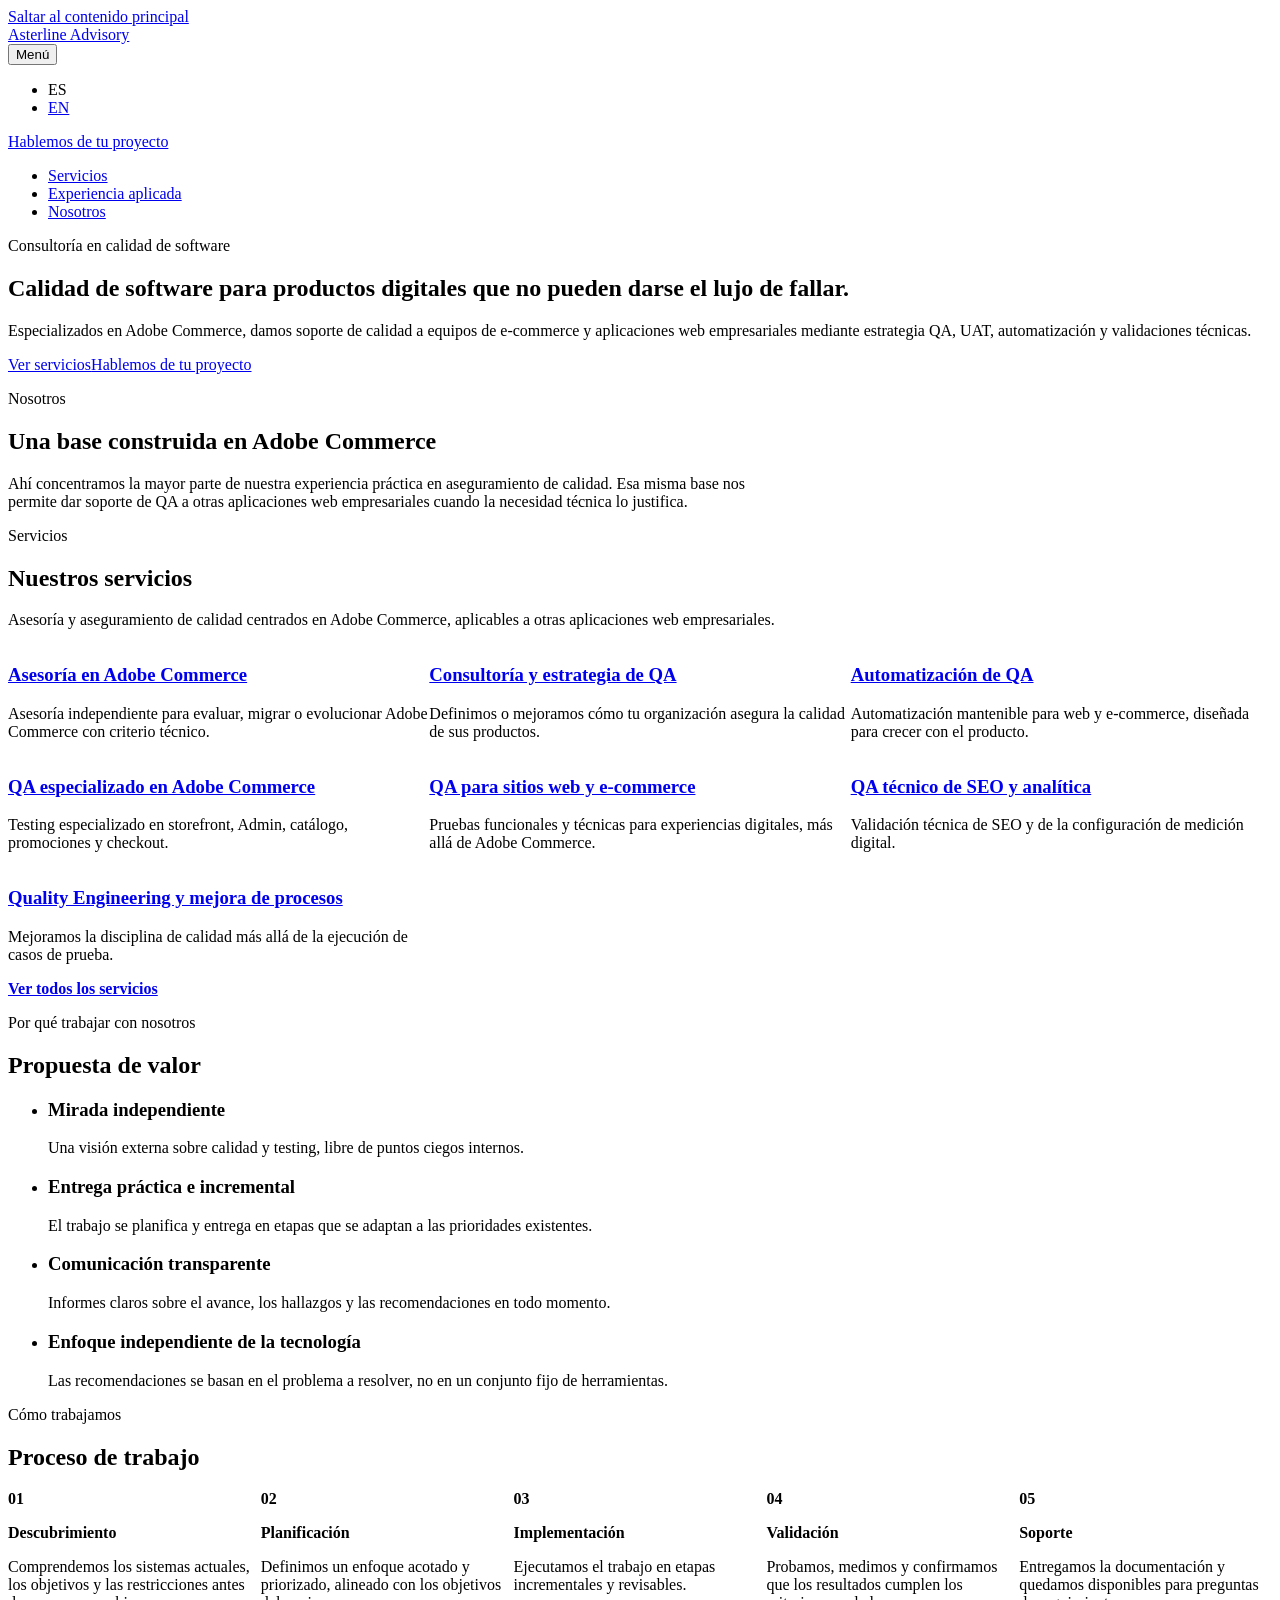
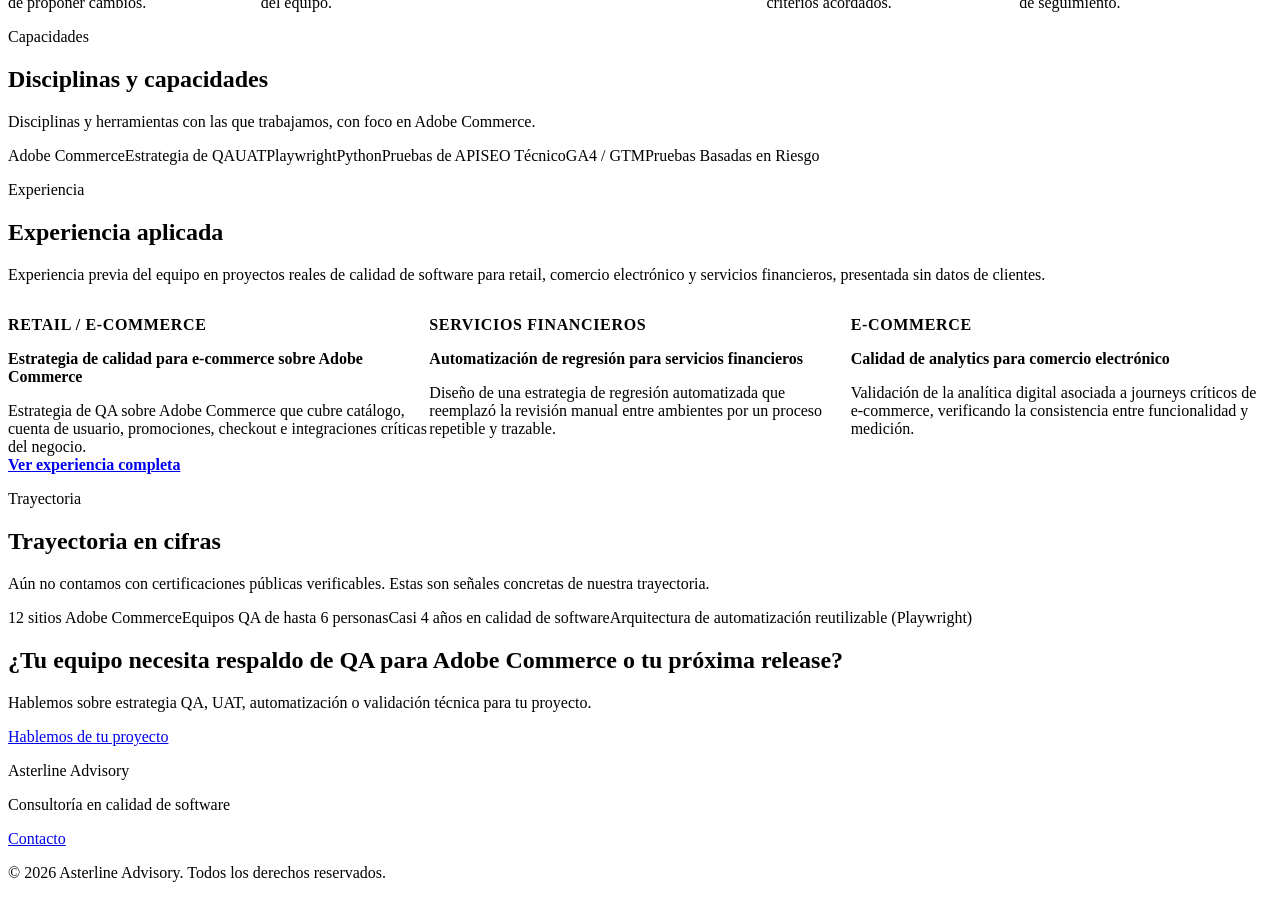
==== commit 93a1f92b: "deploy: K3iroz08/consultora-website-private@b22a06d230850bbf0ad85e3907983cdd41dd1d9e" ====
--- a/es/index.html
+++ b/es/index.html
@@ -1,2 +1,2 @@
 <!DOCTYPE html><html lang="es"><head><meta charset="utf-8"><meta name="viewport" content="width=device-width, initial-scale=1"><link rel="icon" type="image/svg+xml" href="/consultora-website/favicon.svg"><link rel="icon" href="/consultora-website/favicon.ico"><meta name="generator" content="Astro v7.2.0"><meta name="description" content="Consultoría de calidad de software especializada en Adobe Commerce. Estrategia QA, UAT, automatización y validación técnica para equipos web empresariales."><title>Asterline Advisory — QA especializado en Adobe Commerce</title><link rel="canonical" href="https://k3iroz08.github.io/consultora-website/es/"><link rel="alternate" hreflang="es" href="https://k3iroz08.github.io/consultora-website/es/"><link rel="alternate" hreflang="en" href="https://k3iroz08.github.io/consultora-website/en/"><link rel="alternate" hreflang="x-default" href="https://k3iroz08.github.io/consultora-website/es/"><link rel="stylesheet" href="/consultora-website/_astro/caseStudies.BPoUbMx-.css"><style>.intro-inner[data-astro-cid-uifkj7ux] .section-heading{max-width:48rem}.service-grid[data-astro-cid-czbse5km]{gap:var(--space-5);grid-template-columns:1fr;margin:0;padding:0;list-style:none;display:grid}@media (width>=640px){.service-grid[data-astro-cid-czbse5km]{grid-template-columns:repeat(2,1fr)}}@media (width>=960px){.service-grid[data-astro-cid-czbse5km]{grid-template-columns:repeat(3,1fr)}}.service-section__cta[data-astro-cid-czbse5km]{margin:var(--space-6) 0 0;font-weight:600}.process-list[data-astro-cid-uslcplg3]{gap:var(--space-5);grid-template-columns:1fr;margin:0;padding:0;list-style:none;display:grid}@media (width>=640px){.process-list[data-astro-cid-uslcplg3]{grid-template-columns:repeat(2,1fr)}}@media (width>=960px){.process-list[data-astro-cid-uslcplg3]{grid-template-columns:repeat(5,1fr)}}.process-item__number[data-astro-cid-uslcplg3]{font-size:var(--font-size-sm);color:var(--color-primary);margin-bottom:var(--space-2);font-weight:700;display:block}.process-item[data-astro-cid-uslcplg3] h3[data-astro-cid-uslcplg3]{font-size:var(--font-size-lg);margin-bottom:var(--space-2)}.process-item[data-astro-cid-uslcplg3] p[data-astro-cid-uslcplg3]{margin-bottom:0}.capability-list[data-astro-cid-mibvo5wv]{gap:var(--space-3);flex-wrap:wrap;margin:0;padding:0;list-style:none;display:flex}.case-study-card[data-astro-cid-4dw4sxam]{padding:var(--space-5);background:var(--color-surface);border:1px solid var(--color-border);border-radius:var(--radius-lg);flex-direction:column;height:100%;display:flex}.case-study-card__category[data-astro-cid-4dw4sxam]{color:var(--color-primary);font-weight:600;font-size:var(--font-size-sm);text-transform:uppercase;letter-spacing:.04em;margin-bottom:var(--space-2)}.case-study-card[data-astro-cid-4dw4sxam] h3[data-astro-cid-4dw4sxam]{font-size:var(--font-size-lg);margin-bottom:var(--space-2)}.case-study-card[data-astro-cid-4dw4sxam] h3[data-astro-cid-4dw4sxam] a[data-astro-cid-4dw4sxam]{color:inherit;text-decoration:none}.case-study-card[data-astro-cid-4dw4sxam] h3[data-astro-cid-4dw4sxam] a[data-astro-cid-4dw4sxam]:hover{color:var(--color-primary);text-decoration:underline}.case-study-card__summary[data-astro-cid-4dw4sxam]{flex-grow:1;margin-bottom:0}.case-study-grid[data-astro-cid-xvakuzzj]{gap:var(--space-5);grid-template-columns:1fr;margin:0;padding:0;list-style:none;display:grid}@media (width>=640px){.case-study-grid[data-astro-cid-xvakuzzj]{grid-template-columns:repeat(2,1fr)}}@media (width>=960px){.case-study-grid[data-astro-cid-xvakuzzj]{grid-template-columns:repeat(3,1fr)}}.case-study-section__cta[data-astro-cid-xvakuzzj]{margin:var(--space-6) 0 0;font-weight:600}.credential-list[data-astro-cid-d7rq35lf]{gap:var(--space-3);flex-wrap:wrap;margin:0;padding:0;list-style:none;display:flex}
-</style></head><body><a class="skip-link" href="#main-content">Saltar al contenido principal</a><header class="site-header" data-astro-cid-nen7h5rs><div class="container header-inner" data-astro-cid-nen7h5rs><div class="logo-slot" data-astro-cid-nen7h5rs><a class="logo" href="/consultora-website/es/" data-astro-cid-f7espo7c>Asterline Advisory</a></div><button id="nav-toggle" class="nav-toggle" type="button" aria-expanded="false" aria-controls="primary-nav" hidden data-astro-cid-nen7h5rs><span class="visually-hidden" data-astro-cid-nen7h5rs>Menú</span><span class="nav-toggle__icon" aria-hidden="true" data-astro-cid-nen7h5rs></span></button><div class="header-actions" data-astro-cid-nen7h5rs><ul class="lang-switch" aria-label="Cambiar idioma" data-astro-cid-nen7h5rs><li data-astro-cid-nen7h5rs><span class="lang-switch__current" aria-current="true" lang="es" data-astro-cid-nen7h5rs>ES</span></li><li data-astro-cid-nen7h5rs><a href="/consultora-website/en/" lang="en" hreflang="en" data-astro-cid-nen7h5rs>EN</a></li></ul><a class="button button--primary" href="/consultora-website/es/contacto/" data-astro-cid-ekguhzzh>Hablemos de tu proyecto</a></div><nav id="primary-nav" class="primary-nav" aria-label="Primary" data-astro-cid-nen7h5rs><ul data-astro-cid-nen7h5rs><li data-astro-cid-nen7h5rs><a href="/consultora-website/es/servicios/" data-astro-cid-nen7h5rs>Servicios</a></li><li data-astro-cid-nen7h5rs><a href="/consultora-website/es/experiencia-aplicada/" data-astro-cid-nen7h5rs>Experiencia aplicada</a></li><li data-astro-cid-nen7h5rs><a href="#about" data-astro-cid-nen7h5rs>Nosotros</a></li></ul></nav></div></header><script type="module">var e=document.getElementById(`nav-toggle`),t=document.getElementById(`primary-nav`);e&&t&&(e.hidden=!1,e.addEventListener(`click`,()=>{let n=e.getAttribute(`aria-expanded`)===`true`;e.setAttribute(`aria-expanded`,String(!n)),t.classList.toggle(`is-open`,!n)}),t.addEventListener(`click`,n=>{n.target instanceof HTMLAnchorElement&&(e.setAttribute(`aria-expanded`,`false`),t.classList.remove(`is-open`))}));</script><main id="main-content"><section class="hero" aria-labelledby="hero-heading" data-astro-cid-mluh7b2q><div class="container hero-inner" data-astro-cid-mluh7b2q><p class="hero-eyebrow" data-astro-cid-mluh7b2q>Consultoría en calidad de software</p><h1 id="hero-heading" data-astro-cid-mluh7b2q>Calidad de software para productos digitales que no pueden darse el lujo de fallar.</h1><p class="hero-lead" data-astro-cid-mluh7b2q>Especializados en Adobe Commerce, damos soporte de calidad a equipos de e-commerce y aplicaciones web empresariales mediante estrategia QA, UAT, automatización y validaciones técnicas.</p><div class="hero-actions" data-astro-cid-mluh7b2q><a class="button button--secondary" href="/consultora-website/es/servicios/" data-astro-cid-ekguhzzh>Ver servicios</a><a class="button button--primary" href="/consultora-website/es/contacto/" data-astro-cid-ekguhzzh>Hablemos de tu proyecto</a></div></div></section><section id="about" class="section" aria-labelledby="intro-heading" data-astro-cid-uifkj7ux><div class="container intro-inner" data-astro-cid-uifkj7ux><div class="section-heading"><p class="section-heading__eyebrow">Nosotros</p><h2 id="intro-heading">Especialistas en Adobe Commerce, con experiencia en aplicaciones web empresariales</h2><p class="section-heading__description">Adobe Commerce es nuestra especialización principal: ahí concentramos la mayor parte de nuestra experiencia práctica en aseguramiento de calidad. Esa misma base nos permite dar soporte de QA a otras aplicaciones web empresariales cuando la necesidad técnica lo justifica.</p></div></div></section><section id="services" class="section section--muted" aria-labelledby="services-heading" data-astro-cid-czbse5km><div class="container" data-astro-cid-czbse5km><div class="section-heading"><p class="section-heading__eyebrow">Servicios</p><h2 id="services-heading">Nuestros servicios</h2><p class="section-heading__description">Asesoría y aseguramiento de calidad centrados en Adobe Commerce, aplicables a otras aplicaciones web empresariales.</p></div><ul class="service-grid" data-astro-cid-czbse5km><li data-astro-cid-czbse5km><article class="service-card" data-astro-cid-3vpt37q6><h3 data-astro-cid-3vpt37q6><a href="/consultora-website/es/servicios/#adobe-commerce-advisory" data-astro-cid-3vpt37q6>Asesoría en Adobe Commerce</a></h3><p data-astro-cid-3vpt37q6>Asesoría independiente para evaluar, migrar o evolucionar Adobe Commerce con criterio técnico.</p></article></li><li data-astro-cid-czbse5km><article class="service-card" data-astro-cid-3vpt37q6><h3 data-astro-cid-3vpt37q6><a href="/consultora-website/es/servicios/#qa-consulting-test-strategy" data-astro-cid-3vpt37q6>Consultoría y estrategia de QA</a></h3><p data-astro-cid-3vpt37q6>Definimos o mejoramos cómo tu organización asegura la calidad de sus productos.</p></article></li><li data-astro-cid-czbse5km><article class="service-card" data-astro-cid-3vpt37q6><h3 data-astro-cid-3vpt37q6><a href="/consultora-website/es/servicios/#qa-automation" data-astro-cid-3vpt37q6>Automatización de QA</a></h3><p data-astro-cid-3vpt37q6>Automatización mantenible para web y e-commerce, diseñada para crecer con el producto.</p></article></li><li data-astro-cid-czbse5km><article class="service-card" data-astro-cid-3vpt37q6><h3 data-astro-cid-3vpt37q6><a href="/consultora-website/es/servicios/#adobe-commerce-qa" data-astro-cid-3vpt37q6>QA especializado en Adobe Commerce</a></h3><p data-astro-cid-3vpt37q6>Testing especializado en storefront, Admin, catálogo, promociones y checkout.</p></article></li><li data-astro-cid-czbse5km><article class="service-card" data-astro-cid-3vpt37q6><h3 data-astro-cid-3vpt37q6><a href="/consultora-website/es/servicios/#web-ecommerce-qa" data-astro-cid-3vpt37q6>QA para sitios web y e-commerce</a></h3><p data-astro-cid-3vpt37q6>Pruebas funcionales y técnicas para experiencias digitales, más allá de Adobe Commerce.</p></article></li><li data-astro-cid-czbse5km><article class="service-card" data-astro-cid-3vpt37q6><h3 data-astro-cid-3vpt37q6><a href="/consultora-website/es/servicios/#seo-analytics-qa" data-astro-cid-3vpt37q6>QA técnico de SEO y analítica</a></h3><p data-astro-cid-3vpt37q6>Validación técnica de SEO y de la configuración de medición digital.</p></article></li><li data-astro-cid-czbse5km><article class="service-card" data-astro-cid-3vpt37q6><h3 data-astro-cid-3vpt37q6><a href="/consultora-website/es/servicios/#quality-engineering" data-astro-cid-3vpt37q6>Quality Engineering y mejora de procesos</a></h3><p data-astro-cid-3vpt37q6>Mejoramos la disciplina de calidad más allá de la ejecución de casos de prueba.</p></article></li></ul><p class="service-section__cta" data-astro-cid-czbse5km><a href="/consultora-website/es/servicios/" data-astro-cid-czbse5km>Ver todos los servicios</a></p></div></section><section class="section" aria-labelledby="value-heading" data-astro-cid-malgzcj4><div class="container" data-astro-cid-malgzcj4><div class="section-heading"><p class="section-heading__eyebrow">Por qué trabajar con nosotros</p><h2 id="value-heading">Propuesta de valor</h2></div><ul class="value-list" data-astro-cid-malgzcj4><li class="value-item" data-astro-cid-malgzcj4><h3 data-astro-cid-malgzcj4>Mirada independiente</h3><p data-astro-cid-malgzcj4>Una visión externa sobre calidad y testing, libre de puntos ciegos internos.</p></li><li class="value-item" data-astro-cid-malgzcj4><h3 data-astro-cid-malgzcj4>Entrega práctica e incremental</h3><p data-astro-cid-malgzcj4>El trabajo se planifica y entrega en etapas que se adaptan a las prioridades existentes.</p></li><li class="value-item" data-astro-cid-malgzcj4><h3 data-astro-cid-malgzcj4>Comunicación transparente</h3><p data-astro-cid-malgzcj4>Informes claros sobre el avance, los hallazgos y las recomendaciones en todo momento.</p></li><li class="value-item" data-astro-cid-malgzcj4><h3 data-astro-cid-malgzcj4>Enfoque independiente de la tecnología</h3><p data-astro-cid-malgzcj4>Las recomendaciones se basan en el problema a resolver, no en un conjunto fijo de herramientas.</p></li></ul></div></section><section class="section section--muted" aria-labelledby="process-heading" data-astro-cid-uslcplg3><div class="container" data-astro-cid-uslcplg3><div class="section-heading"><p class="section-heading__eyebrow">Cómo trabajamos</p><h2 id="process-heading">Proceso de trabajo</h2></div><ol class="process-list" data-astro-cid-uslcplg3><li class="process-item" data-astro-cid-uslcplg3><span class="process-item__number" aria-hidden="true" data-astro-cid-uslcplg3>01</span><h3 data-astro-cid-uslcplg3>Descubrimiento</h3><p data-astro-cid-uslcplg3>Comprendemos los sistemas actuales, los objetivos y las restricciones antes de proponer cambios.</p></li><li class="process-item" data-astro-cid-uslcplg3><span class="process-item__number" aria-hidden="true" data-astro-cid-uslcplg3>02</span><h3 data-astro-cid-uslcplg3>Planificación</h3><p data-astro-cid-uslcplg3>Definimos un enfoque acotado y priorizado, alineado con los objetivos del equipo.</p></li><li class="process-item" data-astro-cid-uslcplg3><span class="process-item__number" aria-hidden="true" data-astro-cid-uslcplg3>03</span><h3 data-astro-cid-uslcplg3>Implementación</h3><p data-astro-cid-uslcplg3>Ejecutamos el trabajo en etapas incrementales y revisables.</p></li><li class="process-item" data-astro-cid-uslcplg3><span class="process-item__number" aria-hidden="true" data-astro-cid-uslcplg3>04</span><h3 data-astro-cid-uslcplg3>Validación</h3><p data-astro-cid-uslcplg3>Probamos, medimos y confirmamos que los resultados cumplen los criterios acordados.</p></li><li class="process-item" data-astro-cid-uslcplg3><span class="process-item__number" aria-hidden="true" data-astro-cid-uslcplg3>05</span><h3 data-astro-cid-uslcplg3>Soporte</h3><p data-astro-cid-uslcplg3>Entregamos la documentación y quedamos disponibles para preguntas de seguimiento.</p></li></ol></div></section><section class="section" aria-labelledby="capabilities-heading" data-astro-cid-mibvo5wv><div class="container" data-astro-cid-mibvo5wv><div class="section-heading"><p class="section-heading__eyebrow">Capacidades</p><h2 id="capabilities-heading">Experiencia y capacidades</h2><p class="section-heading__description">Disciplinas donde tenemos experiencia demostrada, con foco en Adobe Commerce.</p></div><ul class="capability-list" data-astro-cid-mibvo5wv><li data-astro-cid-mibvo5wv><span class="capability-badge" data-astro-cid-s2iphjpi>Adobe Commerce</span></li><li data-astro-cid-mibvo5wv><span class="capability-badge" data-astro-cid-s2iphjpi>Estrategia de QA</span></li><li data-astro-cid-mibvo5wv><span class="capability-badge" data-astro-cid-s2iphjpi>UAT</span></li><li data-astro-cid-mibvo5wv><span class="capability-badge" data-astro-cid-s2iphjpi>Playwright</span></li><li data-astro-cid-mibvo5wv><span class="capability-badge" data-astro-cid-s2iphjpi>Python</span></li><li data-astro-cid-mibvo5wv><span class="capability-badge" data-astro-cid-s2iphjpi>Pruebas de API</span></li><li data-astro-cid-mibvo5wv><span class="capability-badge" data-astro-cid-s2iphjpi>SEO Técnico</span></li><li data-astro-cid-mibvo5wv><span class="capability-badge" data-astro-cid-s2iphjpi>GA4 / GTM</span></li><li data-astro-cid-mibvo5wv><span class="capability-badge" data-astro-cid-s2iphjpi>Pruebas Basadas en Riesgo</span></li></ul></div></section><section id="case-studies" class="section section--muted" aria-labelledby="case-studies-heading" data-astro-cid-xvakuzzj><div class="container" data-astro-cid-xvakuzzj><div class="section-heading"><p class="section-heading__eyebrow">Experiencia</p><h2 id="case-studies-heading">Experiencia aplicada</h2><p class="section-heading__description">Experiencia previa del equipo en proyectos reales de calidad de software para retail, comercio electrónico y servicios financieros, presentada sin datos de clientes.</p></div><ul class="case-study-grid" data-astro-cid-xvakuzzj><li data-astro-cid-xvakuzzj><article class="case-study-card" data-astro-cid-4dw4sxam><p class="case-study-card__category" data-astro-cid-4dw4sxam>Retail / E-commerce</p><h3 data-astro-cid-4dw4sxam><a href="/consultora-website/es/experiencia-aplicada/#adobe-commerce-quality-strategy" data-astro-cid-4dw4sxam>Estrategia de calidad para e-commerce sobre Adobe Commerce</a></h3><p class="case-study-card__summary" data-astro-cid-4dw4sxam>Estrategia de QA sobre Adobe Commerce que cubre catálogo, cuenta de usuario, promociones, checkout e integraciones críticas del negocio.</p></article></li><li data-astro-cid-xvakuzzj><article class="case-study-card" data-astro-cid-4dw4sxam><p class="case-study-card__category" data-astro-cid-4dw4sxam>Servicios financieros</p><h3 data-astro-cid-4dw4sxam><a href="/consultora-website/es/experiencia-aplicada/#financial-regression-automation" data-astro-cid-4dw4sxam>Automatización de regresión para servicios financieros</a></h3><p class="case-study-card__summary" data-astro-cid-4dw4sxam>Diseño de una estrategia de regresión automatizada que reemplazó la revisión manual entre ambientes por un proceso repetible y trazable.</p></article></li><li data-astro-cid-xvakuzzj><article class="case-study-card" data-astro-cid-4dw4sxam><p class="case-study-card__category" data-astro-cid-4dw4sxam>E-commerce</p><h3 data-astro-cid-4dw4sxam><a href="/consultora-website/es/experiencia-aplicada/#ecommerce-analytics-quality" data-astro-cid-4dw4sxam>Calidad de analytics para comercio electrónico</a></h3><p class="case-study-card__summary" data-astro-cid-4dw4sxam>Validación de la analítica digital asociada a journeys críticos de e-commerce, verificando la consistencia entre funcionalidad y medición.</p></article></li></ul><p class="case-study-section__cta" data-astro-cid-xvakuzzj><a href="/consultora-website/es/experiencia-aplicada/" data-astro-cid-xvakuzzj>Ver experiencia completa</a></p></div></section><section class="section" aria-labelledby="credentials-heading" data-astro-cid-d7rq35lf><div class="container" data-astro-cid-d7rq35lf><div class="section-heading"><p class="section-heading__eyebrow">Trayectoria</p><h2 id="credentials-heading">Experiencia y credenciales</h2><p class="section-heading__description">Aún no contamos con certificaciones públicas verificables. Estos son indicadores concretos de nuestra experiencia actual.</p></div><ul class="credential-list" data-astro-cid-d7rq35lf><li data-astro-cid-d7rq35lf><span class="capability-badge" data-astro-cid-s2iphjpi>12 sitios Adobe Commerce</span></li><li data-astro-cid-d7rq35lf><span class="capability-badge" data-astro-cid-s2iphjpi>Equipos QA de hasta 6 personas</span></li><li data-astro-cid-d7rq35lf><span class="capability-badge" data-astro-cid-s2iphjpi>Casi 4 años en calidad de software</span></li><li data-astro-cid-d7rq35lf><span class="capability-badge" data-astro-cid-s2iphjpi>Especialización en Adobe Commerce</span></li><li data-astro-cid-d7rq35lf><span class="capability-badge" data-astro-cid-s2iphjpi>Arquitectura de automatización reutilizable (Playwright)</span></li></ul></div></section><section class="section cta" aria-labelledby="cta-heading" data-astro-cid-cdbiaipg><div class="container cta-inner" data-astro-cid-cdbiaipg><h2 id="cta-heading" data-astro-cid-cdbiaipg>¿Tu equipo necesita respaldo de QA para Adobe Commerce o tu próxima release?</h2><p data-astro-cid-cdbiaipg>Hablemos sobre estrategia QA, UAT, automatización o validación técnica para tu proyecto.</p><a class="button button--primary" href="/consultora-website/es/contacto/" data-astro-cid-ekguhzzh>Hablemos de tu proyecto</a></div></section></main><footer class="site-footer" data-astro-cid-jo6i4kqk><div class="container footer-inner" data-astro-cid-jo6i4kqk><div class="footer-about" data-astro-cid-jo6i4kqk><p class="logo logo--inverse" data-astro-cid-f7espo7c>Asterline Advisory</p><p data-astro-cid-jo6i4kqk>Consultoría en calidad de software</p></div><p class="footer-contact" data-astro-cid-jo6i4kqk><a href="/consultora-website/es/contacto/" data-astro-cid-jo6i4kqk>Contacto</a></p><p class="footer-copyright" data-astro-cid-jo6i4kqk>&copy; 2026 Asterline Advisory. Todos los derechos reservados.</p></div></footer></body></html>+</style></head><body><a class="skip-link" href="#main-content">Saltar al contenido principal</a><header class="site-header" data-astro-cid-nen7h5rs><div class="container header-inner" data-astro-cid-nen7h5rs><div class="logo-slot" data-astro-cid-nen7h5rs><a class="logo" href="/consultora-website/es/" data-astro-cid-f7espo7c>Asterline Advisory</a></div><button id="nav-toggle" class="nav-toggle" type="button" aria-expanded="false" aria-controls="primary-nav" hidden data-astro-cid-nen7h5rs><span class="visually-hidden" data-astro-cid-nen7h5rs>Menú</span><span class="nav-toggle__icon" aria-hidden="true" data-astro-cid-nen7h5rs></span></button><div class="header-actions" data-astro-cid-nen7h5rs><ul class="lang-switch" aria-label="Cambiar idioma" data-astro-cid-nen7h5rs><li data-astro-cid-nen7h5rs><span class="lang-switch__current" aria-current="true" lang="es" data-astro-cid-nen7h5rs>ES</span></li><li data-astro-cid-nen7h5rs><a href="/consultora-website/en/" lang="en" hreflang="en" data-astro-cid-nen7h5rs>EN</a></li></ul><a class="button button--primary" href="/consultora-website/es/contacto/" data-astro-cid-ekguhzzh>Hablemos de tu proyecto</a></div><nav id="primary-nav" class="primary-nav" aria-label="Primary" data-astro-cid-nen7h5rs><ul data-astro-cid-nen7h5rs><li data-astro-cid-nen7h5rs><a href="/consultora-website/es/servicios/" data-astro-cid-nen7h5rs>Servicios</a></li><li data-astro-cid-nen7h5rs><a href="/consultora-website/es/experiencia-aplicada/" data-astro-cid-nen7h5rs>Experiencia aplicada</a></li><li data-astro-cid-nen7h5rs><a href="#about" data-astro-cid-nen7h5rs>Nosotros</a></li></ul></nav></div></header><script type="module">var e=document.getElementById(`nav-toggle`),t=document.getElementById(`primary-nav`);e&&t&&(e.hidden=!1,e.addEventListener(`click`,()=>{let n=e.getAttribute(`aria-expanded`)===`true`;e.setAttribute(`aria-expanded`,String(!n)),t.classList.toggle(`is-open`,!n)}),t.addEventListener(`click`,n=>{n.target instanceof HTMLAnchorElement&&(e.setAttribute(`aria-expanded`,`false`),t.classList.remove(`is-open`))}));</script><main id="main-content"><section class="hero" aria-labelledby="hero-heading" data-astro-cid-mluh7b2q><div class="container hero-inner" data-astro-cid-mluh7b2q><p class="hero-eyebrow" data-astro-cid-mluh7b2q>Consultoría en calidad de software</p><h1 id="hero-heading" data-astro-cid-mluh7b2q>Calidad de software para productos digitales que no pueden darse el lujo de fallar.</h1><p class="hero-lead" data-astro-cid-mluh7b2q>Especializados en Adobe Commerce, damos soporte de calidad a equipos de e-commerce y aplicaciones web empresariales mediante estrategia QA, UAT, automatización y validaciones técnicas.</p><div class="hero-actions" data-astro-cid-mluh7b2q><a class="button button--secondary" href="/consultora-website/es/servicios/" data-astro-cid-ekguhzzh>Ver servicios</a><a class="button button--primary" href="/consultora-website/es/contacto/" data-astro-cid-ekguhzzh>Hablemos de tu proyecto</a></div></div></section><section id="about" class="section" aria-labelledby="intro-heading" data-astro-cid-uifkj7ux><div class="container intro-inner" data-astro-cid-uifkj7ux><div class="section-heading"><p class="section-heading__eyebrow">Nosotros</p><h2 id="intro-heading">Una base construida en Adobe Commerce</h2><p class="section-heading__description">Ahí concentramos la mayor parte de nuestra experiencia práctica en aseguramiento de calidad. Esa misma base nos permite dar soporte de QA a otras aplicaciones web empresariales cuando la necesidad técnica lo justifica.</p></div></div></section><section class="section section--muted" aria-labelledby="services-heading" data-astro-cid-czbse5km><div class="container" data-astro-cid-czbse5km><div class="section-heading"><p class="section-heading__eyebrow">Servicios</p><h2 id="services-heading">Nuestros servicios</h2><p class="section-heading__description">Asesoría y aseguramiento de calidad centrados en Adobe Commerce, aplicables a otras aplicaciones web empresariales.</p></div><ul class="service-grid" data-astro-cid-czbse5km><li data-astro-cid-czbse5km><article class="service-card" data-astro-cid-3vpt37q6><h3 data-astro-cid-3vpt37q6><a href="/consultora-website/es/servicios/#adobe-commerce-advisory" data-astro-cid-3vpt37q6>Asesoría en Adobe Commerce</a></h3><p data-astro-cid-3vpt37q6>Asesoría independiente para evaluar, migrar o evolucionar Adobe Commerce con criterio técnico.</p></article></li><li data-astro-cid-czbse5km><article class="service-card" data-astro-cid-3vpt37q6><h3 data-astro-cid-3vpt37q6><a href="/consultora-website/es/servicios/#qa-consulting-test-strategy" data-astro-cid-3vpt37q6>Consultoría y estrategia de QA</a></h3><p data-astro-cid-3vpt37q6>Definimos o mejoramos cómo tu organización asegura la calidad de sus productos.</p></article></li><li data-astro-cid-czbse5km><article class="service-card" data-astro-cid-3vpt37q6><h3 data-astro-cid-3vpt37q6><a href="/consultora-website/es/servicios/#qa-automation" data-astro-cid-3vpt37q6>Automatización de QA</a></h3><p data-astro-cid-3vpt37q6>Automatización mantenible para web y e-commerce, diseñada para crecer con el producto.</p></article></li><li data-astro-cid-czbse5km><article class="service-card" data-astro-cid-3vpt37q6><h3 data-astro-cid-3vpt37q6><a href="/consultora-website/es/servicios/#adobe-commerce-qa" data-astro-cid-3vpt37q6>QA especializado en Adobe Commerce</a></h3><p data-astro-cid-3vpt37q6>Testing especializado en storefront, Admin, catálogo, promociones y checkout.</p></article></li><li data-astro-cid-czbse5km><article class="service-card" data-astro-cid-3vpt37q6><h3 data-astro-cid-3vpt37q6><a href="/consultora-website/es/servicios/#web-ecommerce-qa" data-astro-cid-3vpt37q6>QA para sitios web y e-commerce</a></h3><p data-astro-cid-3vpt37q6>Pruebas funcionales y técnicas para experiencias digitales, más allá de Adobe Commerce.</p></article></li><li data-astro-cid-czbse5km><article class="service-card" data-astro-cid-3vpt37q6><h3 data-astro-cid-3vpt37q6><a href="/consultora-website/es/servicios/#seo-analytics-qa" data-astro-cid-3vpt37q6>QA técnico de SEO y analítica</a></h3><p data-astro-cid-3vpt37q6>Validación técnica de SEO y de la configuración de medición digital.</p></article></li><li data-astro-cid-czbse5km><article class="service-card" data-astro-cid-3vpt37q6><h3 data-astro-cid-3vpt37q6><a href="/consultora-website/es/servicios/#quality-engineering" data-astro-cid-3vpt37q6>Quality Engineering y mejora de procesos</a></h3><p data-astro-cid-3vpt37q6>Mejoramos la disciplina de calidad más allá de la ejecución de casos de prueba.</p></article></li></ul><p class="service-section__cta" data-astro-cid-czbse5km><a href="/consultora-website/es/servicios/" data-astro-cid-czbse5km>Ver todos los servicios</a></p></div></section><section class="section" aria-labelledby="value-heading" data-astro-cid-malgzcj4><div class="container" data-astro-cid-malgzcj4><div class="section-heading"><p class="section-heading__eyebrow">Por qué trabajar con nosotros</p><h2 id="value-heading">Propuesta de valor</h2></div><ul class="value-list" data-astro-cid-malgzcj4><li class="value-item" data-astro-cid-malgzcj4><h3 data-astro-cid-malgzcj4>Mirada independiente</h3><p data-astro-cid-malgzcj4>Una visión externa sobre calidad y testing, libre de puntos ciegos internos.</p></li><li class="value-item" data-astro-cid-malgzcj4><h3 data-astro-cid-malgzcj4>Entrega práctica e incremental</h3><p data-astro-cid-malgzcj4>El trabajo se planifica y entrega en etapas que se adaptan a las prioridades existentes.</p></li><li class="value-item" data-astro-cid-malgzcj4><h3 data-astro-cid-malgzcj4>Comunicación transparente</h3><p data-astro-cid-malgzcj4>Informes claros sobre el avance, los hallazgos y las recomendaciones en todo momento.</p></li><li class="value-item" data-astro-cid-malgzcj4><h3 data-astro-cid-malgzcj4>Enfoque independiente de la tecnología</h3><p data-astro-cid-malgzcj4>Las recomendaciones se basan en el problema a resolver, no en un conjunto fijo de herramientas.</p></li></ul></div></section><section class="section section--muted" aria-labelledby="process-heading" data-astro-cid-uslcplg3><div class="container" data-astro-cid-uslcplg3><div class="section-heading"><p class="section-heading__eyebrow">Cómo trabajamos</p><h2 id="process-heading">Proceso de trabajo</h2></div><ol class="process-list" data-astro-cid-uslcplg3><li class="process-item" data-astro-cid-uslcplg3><span class="process-item__number" aria-hidden="true" data-astro-cid-uslcplg3>01</span><h3 data-astro-cid-uslcplg3>Descubrimiento</h3><p data-astro-cid-uslcplg3>Comprendemos los sistemas actuales, los objetivos y las restricciones antes de proponer cambios.</p></li><li class="process-item" data-astro-cid-uslcplg3><span class="process-item__number" aria-hidden="true" data-astro-cid-uslcplg3>02</span><h3 data-astro-cid-uslcplg3>Planificación</h3><p data-astro-cid-uslcplg3>Definimos un enfoque acotado y priorizado, alineado con los objetivos del equipo.</p></li><li class="process-item" data-astro-cid-uslcplg3><span class="process-item__number" aria-hidden="true" data-astro-cid-uslcplg3>03</span><h3 data-astro-cid-uslcplg3>Implementación</h3><p data-astro-cid-uslcplg3>Ejecutamos el trabajo en etapas incrementales y revisables.</p></li><li class="process-item" data-astro-cid-uslcplg3><span class="process-item__number" aria-hidden="true" data-astro-cid-uslcplg3>04</span><h3 data-astro-cid-uslcplg3>Validación</h3><p data-astro-cid-uslcplg3>Probamos, medimos y confirmamos que los resultados cumplen los criterios acordados.</p></li><li class="process-item" data-astro-cid-uslcplg3><span class="process-item__number" aria-hidden="true" data-astro-cid-uslcplg3>05</span><h3 data-astro-cid-uslcplg3>Soporte</h3><p data-astro-cid-uslcplg3>Entregamos la documentación y quedamos disponibles para preguntas de seguimiento.</p></li></ol></div></section><section class="section" aria-labelledby="capabilities-heading" data-astro-cid-mibvo5wv><div class="container" data-astro-cid-mibvo5wv><div class="section-heading"><p class="section-heading__eyebrow">Capacidades</p><h2 id="capabilities-heading">Disciplinas y capacidades</h2><p class="section-heading__description">Disciplinas y herramientas con las que trabajamos, con foco en Adobe Commerce.</p></div><ul class="capability-list" data-astro-cid-mibvo5wv><li data-astro-cid-mibvo5wv><span class="capability-badge" data-astro-cid-s2iphjpi>Adobe Commerce</span></li><li data-astro-cid-mibvo5wv><span class="capability-badge" data-astro-cid-s2iphjpi>Estrategia de QA</span></li><li data-astro-cid-mibvo5wv><span class="capability-badge" data-astro-cid-s2iphjpi>UAT</span></li><li data-astro-cid-mibvo5wv><span class="capability-badge" data-astro-cid-s2iphjpi>Playwright</span></li><li data-astro-cid-mibvo5wv><span class="capability-badge" data-astro-cid-s2iphjpi>Python</span></li><li data-astro-cid-mibvo5wv><span class="capability-badge" data-astro-cid-s2iphjpi>Pruebas de API</span></li><li data-astro-cid-mibvo5wv><span class="capability-badge" data-astro-cid-s2iphjpi>SEO Técnico</span></li><li data-astro-cid-mibvo5wv><span class="capability-badge" data-astro-cid-s2iphjpi>GA4 / GTM</span></li><li data-astro-cid-mibvo5wv><span class="capability-badge" data-astro-cid-s2iphjpi>Pruebas Basadas en Riesgo</span></li></ul></div></section><section class="section section--muted" aria-labelledby="case-studies-heading" data-astro-cid-xvakuzzj><div class="container" data-astro-cid-xvakuzzj><div class="section-heading"><p class="section-heading__eyebrow">Experiencia</p><h2 id="case-studies-heading">Experiencia aplicada</h2><p class="section-heading__description">Experiencia previa del equipo en proyectos reales de calidad de software para retail, comercio electrónico y servicios financieros, presentada sin datos de clientes.</p></div><ul class="case-study-grid" data-astro-cid-xvakuzzj><li data-astro-cid-xvakuzzj><article class="case-study-card" data-astro-cid-4dw4sxam><p class="case-study-card__category" data-astro-cid-4dw4sxam>Retail / E-commerce</p><h3 data-astro-cid-4dw4sxam><a href="/consultora-website/es/experiencia-aplicada/#adobe-commerce-quality-strategy" data-astro-cid-4dw4sxam>Estrategia de calidad para e-commerce sobre Adobe Commerce</a></h3><p class="case-study-card__summary" data-astro-cid-4dw4sxam>Estrategia de QA sobre Adobe Commerce que cubre catálogo, cuenta de usuario, promociones, checkout e integraciones críticas del negocio.</p></article></li><li data-astro-cid-xvakuzzj><article class="case-study-card" data-astro-cid-4dw4sxam><p class="case-study-card__category" data-astro-cid-4dw4sxam>Servicios financieros</p><h3 data-astro-cid-4dw4sxam><a href="/consultora-website/es/experiencia-aplicada/#financial-regression-automation" data-astro-cid-4dw4sxam>Automatización de regresión para servicios financieros</a></h3><p class="case-study-card__summary" data-astro-cid-4dw4sxam>Diseño de una estrategia de regresión automatizada que reemplazó la revisión manual entre ambientes por un proceso repetible y trazable.</p></article></li><li data-astro-cid-xvakuzzj><article class="case-study-card" data-astro-cid-4dw4sxam><p class="case-study-card__category" data-astro-cid-4dw4sxam>E-commerce</p><h3 data-astro-cid-4dw4sxam><a href="/consultora-website/es/experiencia-aplicada/#ecommerce-analytics-quality" data-astro-cid-4dw4sxam>Calidad de analytics para comercio electrónico</a></h3><p class="case-study-card__summary" data-astro-cid-4dw4sxam>Validación de la analítica digital asociada a journeys críticos de e-commerce, verificando la consistencia entre funcionalidad y medición.</p></article></li></ul><p class="case-study-section__cta" data-astro-cid-xvakuzzj><a href="/consultora-website/es/experiencia-aplicada/" data-astro-cid-xvakuzzj>Ver experiencia completa</a></p></div></section><section class="section" aria-labelledby="credentials-heading" data-astro-cid-d7rq35lf><div class="container" data-astro-cid-d7rq35lf><div class="section-heading"><p class="section-heading__eyebrow">Trayectoria</p><h2 id="credentials-heading">Trayectoria en cifras</h2><p class="section-heading__description">Aún no contamos con certificaciones públicas verificables. Estas son señales concretas de nuestra trayectoria.</p></div><ul class="credential-list" data-astro-cid-d7rq35lf><li data-astro-cid-d7rq35lf><span class="capability-badge" data-astro-cid-s2iphjpi>12 sitios Adobe Commerce</span></li><li data-astro-cid-d7rq35lf><span class="capability-badge" data-astro-cid-s2iphjpi>Equipos QA de hasta 6 personas</span></li><li data-astro-cid-d7rq35lf><span class="capability-badge" data-astro-cid-s2iphjpi>Casi 4 años en calidad de software</span></li><li data-astro-cid-d7rq35lf><span class="capability-badge" data-astro-cid-s2iphjpi>Arquitectura de automatización reutilizable (Playwright)</span></li></ul></div></section><section class="section cta" aria-labelledby="cta-heading" data-astro-cid-cdbiaipg><div class="container cta-inner" data-astro-cid-cdbiaipg><h2 id="cta-heading" data-astro-cid-cdbiaipg>¿Tu equipo necesita respaldo de QA para Adobe Commerce o tu próxima release?</h2><p data-astro-cid-cdbiaipg>Hablemos sobre estrategia QA, UAT, automatización o validación técnica para tu proyecto.</p><a class="button button--primary" href="/consultora-website/es/contacto/" data-astro-cid-ekguhzzh>Hablemos de tu proyecto</a></div></section></main><footer class="site-footer" data-astro-cid-jo6i4kqk><div class="container footer-inner" data-astro-cid-jo6i4kqk><div class="footer-about" data-astro-cid-jo6i4kqk><p class="logo logo--inverse" data-astro-cid-f7espo7c>Asterline Advisory</p><p data-astro-cid-jo6i4kqk>Consultoría en calidad de software</p></div><p class="footer-contact" data-astro-cid-jo6i4kqk><a href="/consultora-website/es/contacto/" data-astro-cid-jo6i4kqk>Contacto</a></p><p class="footer-copyright" data-astro-cid-jo6i4kqk>&copy; 2026 Asterline Advisory. Todos los derechos reservados.</p></div></footer></body></html>
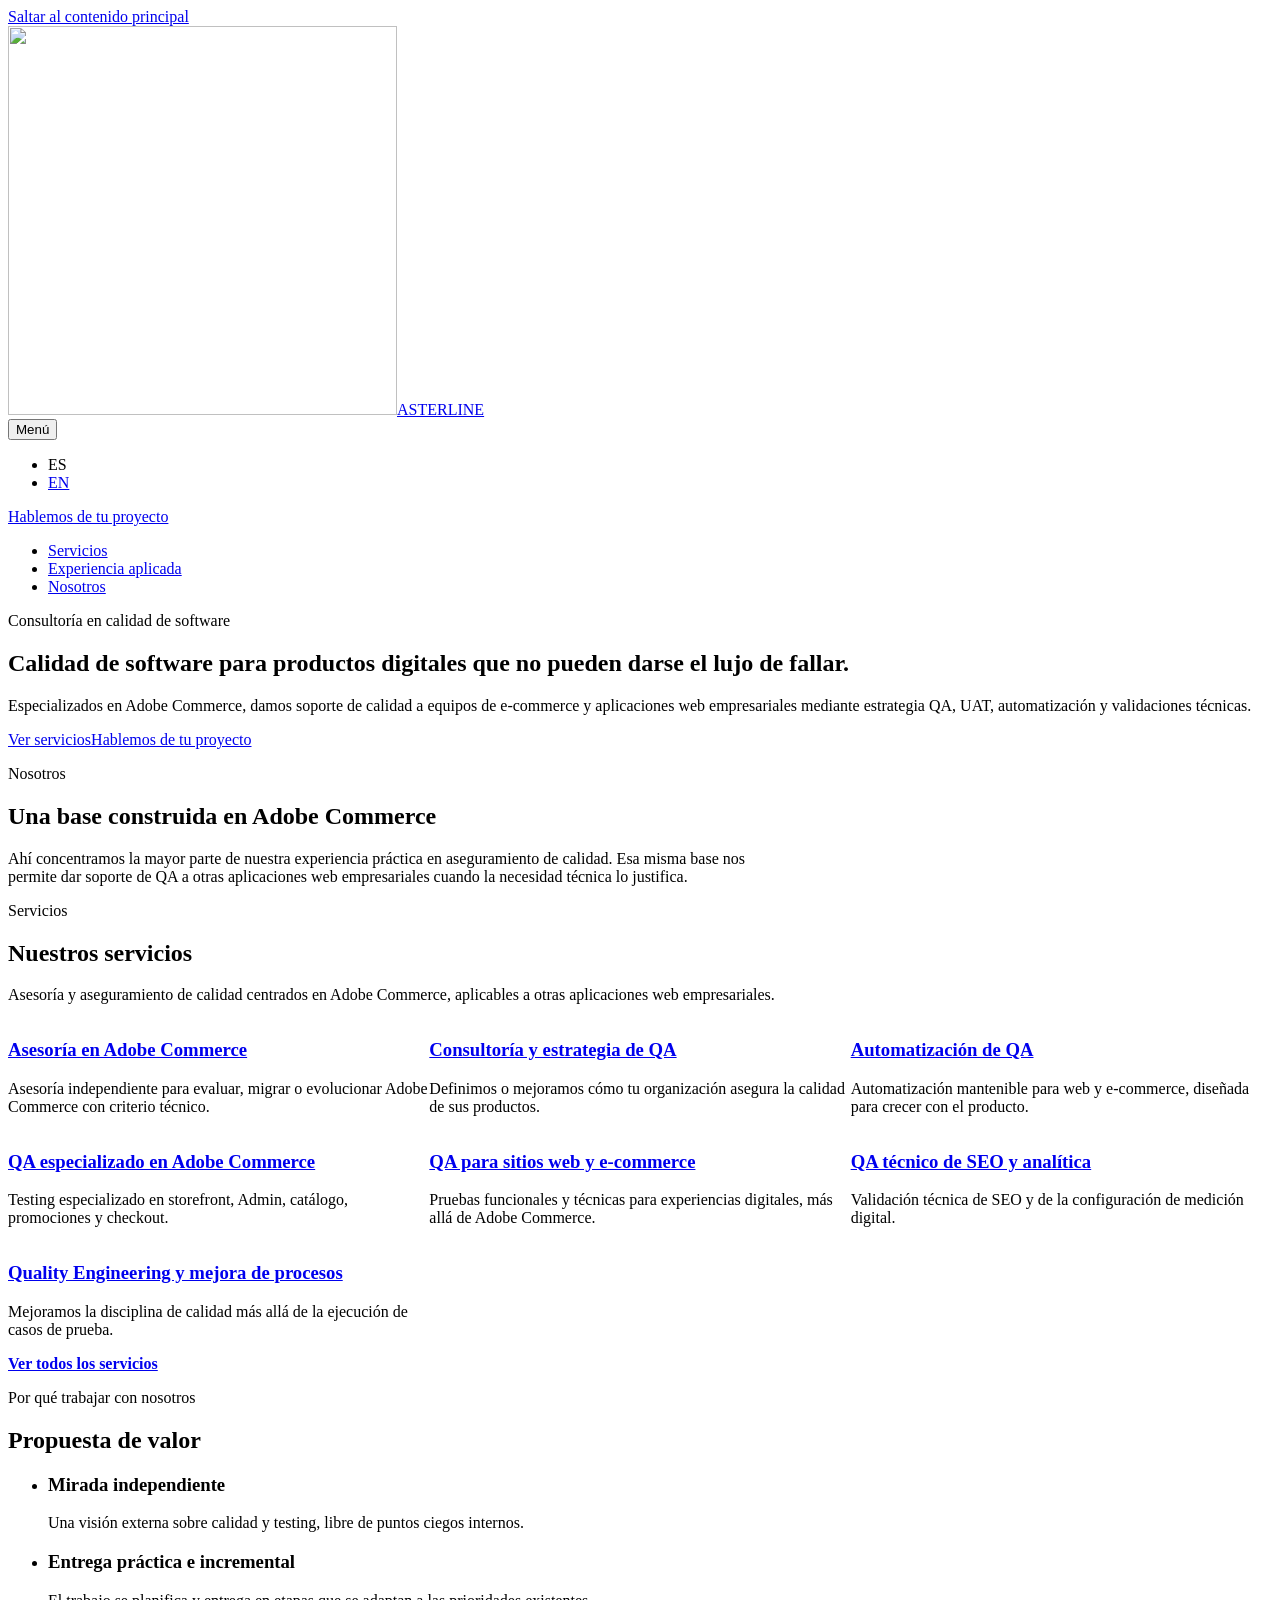
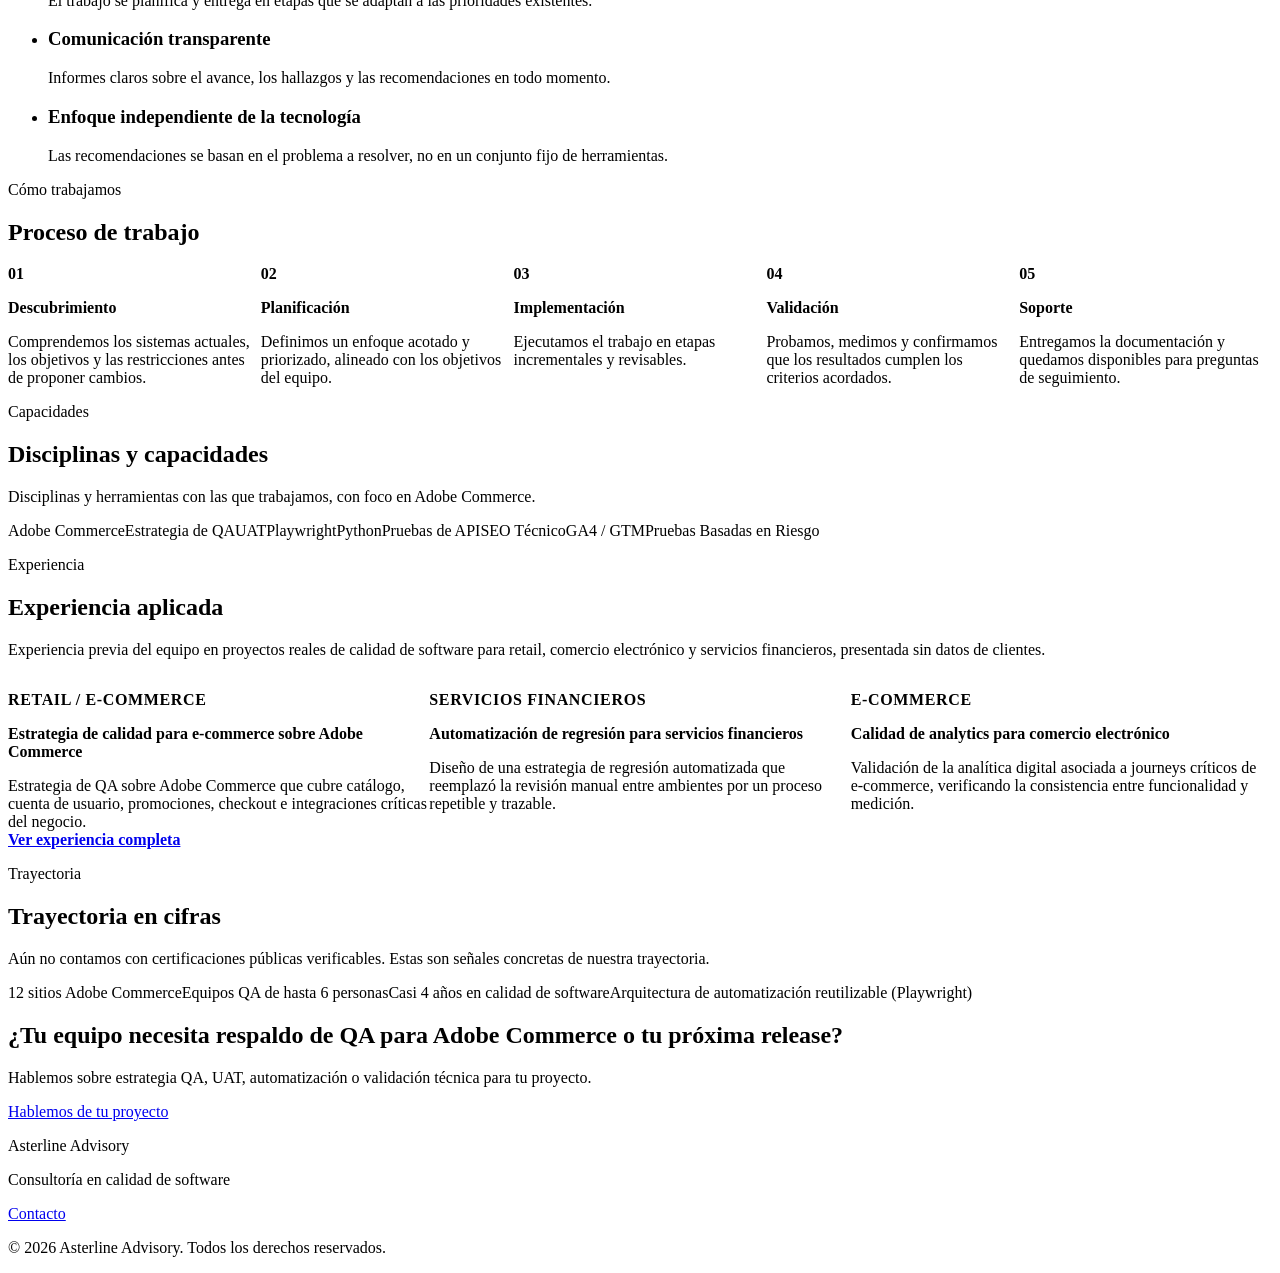
==== commit 6057c31d: "deploy: K3iroz08/consultora-website-private@e2cb4bd73c04eddef147e729ea0a6307f5c83bda" ====
--- a/es/index.html
+++ b/es/index.html
@@ -1,2 +1,2 @@
-<!DOCTYPE html><html lang="es"><head><meta charset="utf-8"><meta name="viewport" content="width=device-width, initial-scale=1"><link rel="icon" type="image/svg+xml" href="/consultora-website/favicon.svg"><link rel="icon" href="/consultora-website/favicon.ico"><meta name="generator" content="Astro v7.2.0"><meta name="description" content="Consultoría de calidad de software especializada en Adobe Commerce. Estrategia QA, UAT, automatización y validación técnica para equipos web empresariales."><title>Asterline Advisory — QA especializado en Adobe Commerce</title><link rel="canonical" href="https://k3iroz08.github.io/consultora-website/es/"><link rel="alternate" hreflang="es" href="https://k3iroz08.github.io/consultora-website/es/"><link rel="alternate" hreflang="en" href="https://k3iroz08.github.io/consultora-website/en/"><link rel="alternate" hreflang="x-default" href="https://k3iroz08.github.io/consultora-website/es/"><link rel="stylesheet" href="/consultora-website/_astro/caseStudies.BPoUbMx-.css"><style>.intro-inner[data-astro-cid-uifkj7ux] .section-heading{max-width:48rem}.service-grid[data-astro-cid-czbse5km]{gap:var(--space-5);grid-template-columns:1fr;margin:0;padding:0;list-style:none;display:grid}@media (width>=640px){.service-grid[data-astro-cid-czbse5km]{grid-template-columns:repeat(2,1fr)}}@media (width>=960px){.service-grid[data-astro-cid-czbse5km]{grid-template-columns:repeat(3,1fr)}}.service-section__cta[data-astro-cid-czbse5km]{margin:var(--space-6) 0 0;font-weight:600}.process-list[data-astro-cid-uslcplg3]{gap:var(--space-5);grid-template-columns:1fr;margin:0;padding:0;list-style:none;display:grid}@media (width>=640px){.process-list[data-astro-cid-uslcplg3]{grid-template-columns:repeat(2,1fr)}}@media (width>=960px){.process-list[data-astro-cid-uslcplg3]{grid-template-columns:repeat(5,1fr)}}.process-item__number[data-astro-cid-uslcplg3]{font-size:var(--font-size-sm);color:var(--color-primary);margin-bottom:var(--space-2);font-weight:700;display:block}.process-item[data-astro-cid-uslcplg3] h3[data-astro-cid-uslcplg3]{font-size:var(--font-size-lg);margin-bottom:var(--space-2)}.process-item[data-astro-cid-uslcplg3] p[data-astro-cid-uslcplg3]{margin-bottom:0}.capability-list[data-astro-cid-mibvo5wv]{gap:var(--space-3);flex-wrap:wrap;margin:0;padding:0;list-style:none;display:flex}.case-study-card[data-astro-cid-4dw4sxam]{padding:var(--space-5);background:var(--color-surface);border:1px solid var(--color-border);border-radius:var(--radius-lg);flex-direction:column;height:100%;display:flex}.case-study-card__category[data-astro-cid-4dw4sxam]{color:var(--color-primary);font-weight:600;font-size:var(--font-size-sm);text-transform:uppercase;letter-spacing:.04em;margin-bottom:var(--space-2)}.case-study-card[data-astro-cid-4dw4sxam] h3[data-astro-cid-4dw4sxam]{font-size:var(--font-size-lg);margin-bottom:var(--space-2)}.case-study-card[data-astro-cid-4dw4sxam] h3[data-astro-cid-4dw4sxam] a[data-astro-cid-4dw4sxam]{color:inherit;text-decoration:none}.case-study-card[data-astro-cid-4dw4sxam] h3[data-astro-cid-4dw4sxam] a[data-astro-cid-4dw4sxam]:hover{color:var(--color-primary);text-decoration:underline}.case-study-card__summary[data-astro-cid-4dw4sxam]{flex-grow:1;margin-bottom:0}.case-study-grid[data-astro-cid-xvakuzzj]{gap:var(--space-5);grid-template-columns:1fr;margin:0;padding:0;list-style:none;display:grid}@media (width>=640px){.case-study-grid[data-astro-cid-xvakuzzj]{grid-template-columns:repeat(2,1fr)}}@media (width>=960px){.case-study-grid[data-astro-cid-xvakuzzj]{grid-template-columns:repeat(3,1fr)}}.case-study-section__cta[data-astro-cid-xvakuzzj]{margin:var(--space-6) 0 0;font-weight:600}.credential-list[data-astro-cid-d7rq35lf]{gap:var(--space-3);flex-wrap:wrap;margin:0;padding:0;list-style:none;display:flex}
-</style></head><body><a class="skip-link" href="#main-content">Saltar al contenido principal</a><header class="site-header" data-astro-cid-nen7h5rs><div class="container header-inner" data-astro-cid-nen7h5rs><div class="logo-slot" data-astro-cid-nen7h5rs><a class="logo" href="/consultora-website/es/" data-astro-cid-f7espo7c>Asterline Advisory</a></div><button id="nav-toggle" class="nav-toggle" type="button" aria-expanded="false" aria-controls="primary-nav" hidden data-astro-cid-nen7h5rs><span class="visually-hidden" data-astro-cid-nen7h5rs>Menú</span><span class="nav-toggle__icon" aria-hidden="true" data-astro-cid-nen7h5rs></span></button><div class="header-actions" data-astro-cid-nen7h5rs><ul class="lang-switch" aria-label="Cambiar idioma" data-astro-cid-nen7h5rs><li data-astro-cid-nen7h5rs><span class="lang-switch__current" aria-current="true" lang="es" data-astro-cid-nen7h5rs>ES</span></li><li data-astro-cid-nen7h5rs><a href="/consultora-website/en/" lang="en" hreflang="en" data-astro-cid-nen7h5rs>EN</a></li></ul><a class="button button--primary" href="/consultora-website/es/contacto/" data-astro-cid-ekguhzzh>Hablemos de tu proyecto</a></div><nav id="primary-nav" class="primary-nav" aria-label="Primary" data-astro-cid-nen7h5rs><ul data-astro-cid-nen7h5rs><li data-astro-cid-nen7h5rs><a href="/consultora-website/es/servicios/" data-astro-cid-nen7h5rs>Servicios</a></li><li data-astro-cid-nen7h5rs><a href="/consultora-website/es/experiencia-aplicada/" data-astro-cid-nen7h5rs>Experiencia aplicada</a></li><li data-astro-cid-nen7h5rs><a href="#about" data-astro-cid-nen7h5rs>Nosotros</a></li></ul></nav></div></header><script type="module">var e=document.getElementById(`nav-toggle`),t=document.getElementById(`primary-nav`);e&&t&&(e.hidden=!1,e.addEventListener(`click`,()=>{let n=e.getAttribute(`aria-expanded`)===`true`;e.setAttribute(`aria-expanded`,String(!n)),t.classList.toggle(`is-open`,!n)}),t.addEventListener(`click`,n=>{n.target instanceof HTMLAnchorElement&&(e.setAttribute(`aria-expanded`,`false`),t.classList.remove(`is-open`))}));</script><main id="main-content"><section class="hero" aria-labelledby="hero-heading" data-astro-cid-mluh7b2q><div class="container hero-inner" data-astro-cid-mluh7b2q><p class="hero-eyebrow" data-astro-cid-mluh7b2q>Consultoría en calidad de software</p><h1 id="hero-heading" data-astro-cid-mluh7b2q>Calidad de software para productos digitales que no pueden darse el lujo de fallar.</h1><p class="hero-lead" data-astro-cid-mluh7b2q>Especializados en Adobe Commerce, damos soporte de calidad a equipos de e-commerce y aplicaciones web empresariales mediante estrategia QA, UAT, automatización y validaciones técnicas.</p><div class="hero-actions" data-astro-cid-mluh7b2q><a class="button button--secondary" href="/consultora-website/es/servicios/" data-astro-cid-ekguhzzh>Ver servicios</a><a class="button button--primary" href="/consultora-website/es/contacto/" data-astro-cid-ekguhzzh>Hablemos de tu proyecto</a></div></div></section><section id="about" class="section" aria-labelledby="intro-heading" data-astro-cid-uifkj7ux><div class="container intro-inner" data-astro-cid-uifkj7ux><div class="section-heading"><p class="section-heading__eyebrow">Nosotros</p><h2 id="intro-heading">Una base construida en Adobe Commerce</h2><p class="section-heading__description">Ahí concentramos la mayor parte de nuestra experiencia práctica en aseguramiento de calidad. Esa misma base nos permite dar soporte de QA a otras aplicaciones web empresariales cuando la necesidad técnica lo justifica.</p></div></div></section><section class="section section--muted" aria-labelledby="services-heading" data-astro-cid-czbse5km><div class="container" data-astro-cid-czbse5km><div class="section-heading"><p class="section-heading__eyebrow">Servicios</p><h2 id="services-heading">Nuestros servicios</h2><p class="section-heading__description">Asesoría y aseguramiento de calidad centrados en Adobe Commerce, aplicables a otras aplicaciones web empresariales.</p></div><ul class="service-grid" data-astro-cid-czbse5km><li data-astro-cid-czbse5km><article class="service-card" data-astro-cid-3vpt37q6><h3 data-astro-cid-3vpt37q6><a href="/consultora-website/es/servicios/#adobe-commerce-advisory" data-astro-cid-3vpt37q6>Asesoría en Adobe Commerce</a></h3><p data-astro-cid-3vpt37q6>Asesoría independiente para evaluar, migrar o evolucionar Adobe Commerce con criterio técnico.</p></article></li><li data-astro-cid-czbse5km><article class="service-card" data-astro-cid-3vpt37q6><h3 data-astro-cid-3vpt37q6><a href="/consultora-website/es/servicios/#qa-consulting-test-strategy" data-astro-cid-3vpt37q6>Consultoría y estrategia de QA</a></h3><p data-astro-cid-3vpt37q6>Definimos o mejoramos cómo tu organización asegura la calidad de sus productos.</p></article></li><li data-astro-cid-czbse5km><article class="service-card" data-astro-cid-3vpt37q6><h3 data-astro-cid-3vpt37q6><a href="/consultora-website/es/servicios/#qa-automation" data-astro-cid-3vpt37q6>Automatización de QA</a></h3><p data-astro-cid-3vpt37q6>Automatización mantenible para web y e-commerce, diseñada para crecer con el producto.</p></article></li><li data-astro-cid-czbse5km><article class="service-card" data-astro-cid-3vpt37q6><h3 data-astro-cid-3vpt37q6><a href="/consultora-website/es/servicios/#adobe-commerce-qa" data-astro-cid-3vpt37q6>QA especializado en Adobe Commerce</a></h3><p data-astro-cid-3vpt37q6>Testing especializado en storefront, Admin, catálogo, promociones y checkout.</p></article></li><li data-astro-cid-czbse5km><article class="service-card" data-astro-cid-3vpt37q6><h3 data-astro-cid-3vpt37q6><a href="/consultora-website/es/servicios/#web-ecommerce-qa" data-astro-cid-3vpt37q6>QA para sitios web y e-commerce</a></h3><p data-astro-cid-3vpt37q6>Pruebas funcionales y técnicas para experiencias digitales, más allá de Adobe Commerce.</p></article></li><li data-astro-cid-czbse5km><article class="service-card" data-astro-cid-3vpt37q6><h3 data-astro-cid-3vpt37q6><a href="/consultora-website/es/servicios/#seo-analytics-qa" data-astro-cid-3vpt37q6>QA técnico de SEO y analítica</a></h3><p data-astro-cid-3vpt37q6>Validación técnica de SEO y de la configuración de medición digital.</p></article></li><li data-astro-cid-czbse5km><article class="service-card" data-astro-cid-3vpt37q6><h3 data-astro-cid-3vpt37q6><a href="/consultora-website/es/servicios/#quality-engineering" data-astro-cid-3vpt37q6>Quality Engineering y mejora de procesos</a></h3><p data-astro-cid-3vpt37q6>Mejoramos la disciplina de calidad más allá de la ejecución de casos de prueba.</p></article></li></ul><p class="service-section__cta" data-astro-cid-czbse5km><a href="/consultora-website/es/servicios/" data-astro-cid-czbse5km>Ver todos los servicios</a></p></div></section><section class="section" aria-labelledby="value-heading" data-astro-cid-malgzcj4><div class="container" data-astro-cid-malgzcj4><div class="section-heading"><p class="section-heading__eyebrow">Por qué trabajar con nosotros</p><h2 id="value-heading">Propuesta de valor</h2></div><ul class="value-list" data-astro-cid-malgzcj4><li class="value-item" data-astro-cid-malgzcj4><h3 data-astro-cid-malgzcj4>Mirada independiente</h3><p data-astro-cid-malgzcj4>Una visión externa sobre calidad y testing, libre de puntos ciegos internos.</p></li><li class="value-item" data-astro-cid-malgzcj4><h3 data-astro-cid-malgzcj4>Entrega práctica e incremental</h3><p data-astro-cid-malgzcj4>El trabajo se planifica y entrega en etapas que se adaptan a las prioridades existentes.</p></li><li class="value-item" data-astro-cid-malgzcj4><h3 data-astro-cid-malgzcj4>Comunicación transparente</h3><p data-astro-cid-malgzcj4>Informes claros sobre el avance, los hallazgos y las recomendaciones en todo momento.</p></li><li class="value-item" data-astro-cid-malgzcj4><h3 data-astro-cid-malgzcj4>Enfoque independiente de la tecnología</h3><p data-astro-cid-malgzcj4>Las recomendaciones se basan en el problema a resolver, no en un conjunto fijo de herramientas.</p></li></ul></div></section><section class="section section--muted" aria-labelledby="process-heading" data-astro-cid-uslcplg3><div class="container" data-astro-cid-uslcplg3><div class="section-heading"><p class="section-heading__eyebrow">Cómo trabajamos</p><h2 id="process-heading">Proceso de trabajo</h2></div><ol class="process-list" data-astro-cid-uslcplg3><li class="process-item" data-astro-cid-uslcplg3><span class="process-item__number" aria-hidden="true" data-astro-cid-uslcplg3>01</span><h3 data-astro-cid-uslcplg3>Descubrimiento</h3><p data-astro-cid-uslcplg3>Comprendemos los sistemas actuales, los objetivos y las restricciones antes de proponer cambios.</p></li><li class="process-item" data-astro-cid-uslcplg3><span class="process-item__number" aria-hidden="true" data-astro-cid-uslcplg3>02</span><h3 data-astro-cid-uslcplg3>Planificación</h3><p data-astro-cid-uslcplg3>Definimos un enfoque acotado y priorizado, alineado con los objetivos del equipo.</p></li><li class="process-item" data-astro-cid-uslcplg3><span class="process-item__number" aria-hidden="true" data-astro-cid-uslcplg3>03</span><h3 data-astro-cid-uslcplg3>Implementación</h3><p data-astro-cid-uslcplg3>Ejecutamos el trabajo en etapas incrementales y revisables.</p></li><li class="process-item" data-astro-cid-uslcplg3><span class="process-item__number" aria-hidden="true" data-astro-cid-uslcplg3>04</span><h3 data-astro-cid-uslcplg3>Validación</h3><p data-astro-cid-uslcplg3>Probamos, medimos y confirmamos que los resultados cumplen los criterios acordados.</p></li><li class="process-item" data-astro-cid-uslcplg3><span class="process-item__number" aria-hidden="true" data-astro-cid-uslcplg3>05</span><h3 data-astro-cid-uslcplg3>Soporte</h3><p data-astro-cid-uslcplg3>Entregamos la documentación y quedamos disponibles para preguntas de seguimiento.</p></li></ol></div></section><section class="section" aria-labelledby="capabilities-heading" data-astro-cid-mibvo5wv><div class="container" data-astro-cid-mibvo5wv><div class="section-heading"><p class="section-heading__eyebrow">Capacidades</p><h2 id="capabilities-heading">Disciplinas y capacidades</h2><p class="section-heading__description">Disciplinas y herramientas con las que trabajamos, con foco en Adobe Commerce.</p></div><ul class="capability-list" data-astro-cid-mibvo5wv><li data-astro-cid-mibvo5wv><span class="capability-badge" data-astro-cid-s2iphjpi>Adobe Commerce</span></li><li data-astro-cid-mibvo5wv><span class="capability-badge" data-astro-cid-s2iphjpi>Estrategia de QA</span></li><li data-astro-cid-mibvo5wv><span class="capability-badge" data-astro-cid-s2iphjpi>UAT</span></li><li data-astro-cid-mibvo5wv><span class="capability-badge" data-astro-cid-s2iphjpi>Playwright</span></li><li data-astro-cid-mibvo5wv><span class="capability-badge" data-astro-cid-s2iphjpi>Python</span></li><li data-astro-cid-mibvo5wv><span class="capability-badge" data-astro-cid-s2iphjpi>Pruebas de API</span></li><li data-astro-cid-mibvo5wv><span class="capability-badge" data-astro-cid-s2iphjpi>SEO Técnico</span></li><li data-astro-cid-mibvo5wv><span class="capability-badge" data-astro-cid-s2iphjpi>GA4 / GTM</span></li><li data-astro-cid-mibvo5wv><span class="capability-badge" data-astro-cid-s2iphjpi>Pruebas Basadas en Riesgo</span></li></ul></div></section><section class="section section--muted" aria-labelledby="case-studies-heading" data-astro-cid-xvakuzzj><div class="container" data-astro-cid-xvakuzzj><div class="section-heading"><p class="section-heading__eyebrow">Experiencia</p><h2 id="case-studies-heading">Experiencia aplicada</h2><p class="section-heading__description">Experiencia previa del equipo en proyectos reales de calidad de software para retail, comercio electrónico y servicios financieros, presentada sin datos de clientes.</p></div><ul class="case-study-grid" data-astro-cid-xvakuzzj><li data-astro-cid-xvakuzzj><article class="case-study-card" data-astro-cid-4dw4sxam><p class="case-study-card__category" data-astro-cid-4dw4sxam>Retail / E-commerce</p><h3 data-astro-cid-4dw4sxam><a href="/consultora-website/es/experiencia-aplicada/#adobe-commerce-quality-strategy" data-astro-cid-4dw4sxam>Estrategia de calidad para e-commerce sobre Adobe Commerce</a></h3><p class="case-study-card__summary" data-astro-cid-4dw4sxam>Estrategia de QA sobre Adobe Commerce que cubre catálogo, cuenta de usuario, promociones, checkout e integraciones críticas del negocio.</p></article></li><li data-astro-cid-xvakuzzj><article class="case-study-card" data-astro-cid-4dw4sxam><p class="case-study-card__category" data-astro-cid-4dw4sxam>Servicios financieros</p><h3 data-astro-cid-4dw4sxam><a href="/consultora-website/es/experiencia-aplicada/#financial-regression-automation" data-astro-cid-4dw4sxam>Automatización de regresión para servicios financieros</a></h3><p class="case-study-card__summary" data-astro-cid-4dw4sxam>Diseño de una estrategia de regresión automatizada que reemplazó la revisión manual entre ambientes por un proceso repetible y trazable.</p></article></li><li data-astro-cid-xvakuzzj><article class="case-study-card" data-astro-cid-4dw4sxam><p class="case-study-card__category" data-astro-cid-4dw4sxam>E-commerce</p><h3 data-astro-cid-4dw4sxam><a href="/consultora-website/es/experiencia-aplicada/#ecommerce-analytics-quality" data-astro-cid-4dw4sxam>Calidad de analytics para comercio electrónico</a></h3><p class="case-study-card__summary" data-astro-cid-4dw4sxam>Validación de la analítica digital asociada a journeys críticos de e-commerce, verificando la consistencia entre funcionalidad y medición.</p></article></li></ul><p class="case-study-section__cta" data-astro-cid-xvakuzzj><a href="/consultora-website/es/experiencia-aplicada/" data-astro-cid-xvakuzzj>Ver experiencia completa</a></p></div></section><section class="section" aria-labelledby="credentials-heading" data-astro-cid-d7rq35lf><div class="container" data-astro-cid-d7rq35lf><div class="section-heading"><p class="section-heading__eyebrow">Trayectoria</p><h2 id="credentials-heading">Trayectoria en cifras</h2><p class="section-heading__description">Aún no contamos con certificaciones públicas verificables. Estas son señales concretas de nuestra trayectoria.</p></div><ul class="credential-list" data-astro-cid-d7rq35lf><li data-astro-cid-d7rq35lf><span class="capability-badge" data-astro-cid-s2iphjpi>12 sitios Adobe Commerce</span></li><li data-astro-cid-d7rq35lf><span class="capability-badge" data-astro-cid-s2iphjpi>Equipos QA de hasta 6 personas</span></li><li data-astro-cid-d7rq35lf><span class="capability-badge" data-astro-cid-s2iphjpi>Casi 4 años en calidad de software</span></li><li data-astro-cid-d7rq35lf><span class="capability-badge" data-astro-cid-s2iphjpi>Arquitectura de automatización reutilizable (Playwright)</span></li></ul></div></section><section class="section cta" aria-labelledby="cta-heading" data-astro-cid-cdbiaipg><div class="container cta-inner" data-astro-cid-cdbiaipg><h2 id="cta-heading" data-astro-cid-cdbiaipg>¿Tu equipo necesita respaldo de QA para Adobe Commerce o tu próxima release?</h2><p data-astro-cid-cdbiaipg>Hablemos sobre estrategia QA, UAT, automatización o validación técnica para tu proyecto.</p><a class="button button--primary" href="/consultora-website/es/contacto/" data-astro-cid-ekguhzzh>Hablemos de tu proyecto</a></div></section></main><footer class="site-footer" data-astro-cid-jo6i4kqk><div class="container footer-inner" data-astro-cid-jo6i4kqk><div class="footer-about" data-astro-cid-jo6i4kqk><p class="logo logo--inverse" data-astro-cid-f7espo7c>Asterline Advisory</p><p data-astro-cid-jo6i4kqk>Consultoría en calidad de software</p></div><p class="footer-contact" data-astro-cid-jo6i4kqk><a href="/consultora-website/es/contacto/" data-astro-cid-jo6i4kqk>Contacto</a></p><p class="footer-copyright" data-astro-cid-jo6i4kqk>&copy; 2026 Asterline Advisory. Todos los derechos reservados.</p></div></footer></body></html>+<!DOCTYPE html><html lang="es"><head><meta charset="utf-8"><meta name="viewport" content="width=device-width, initial-scale=1"><link rel="icon" href="/consultora-website/favicon.ico"><meta name="generator" content="Astro v7.2.0"><meta name="description" content="Consultoría de calidad de software especializada en Adobe Commerce. Estrategia QA, UAT, automatización y validación técnica para equipos web empresariales."><title>Asterline Advisory — QA especializado en Adobe Commerce</title><link rel="canonical" href="https://k3iroz08.github.io/consultora-website/es/"><link rel="alternate" hreflang="es" href="https://k3iroz08.github.io/consultora-website/es/"><link rel="alternate" hreflang="en" href="https://k3iroz08.github.io/consultora-website/en/"><link rel="alternate" hreflang="x-default" href="https://k3iroz08.github.io/consultora-website/es/"><link rel="stylesheet" href="/consultora-website/_astro/caseStudies.BqXy8Dog.css"><style>.intro-inner[data-astro-cid-uifkj7ux] .section-heading{max-width:48rem}.service-grid[data-astro-cid-czbse5km]{gap:var(--space-5);grid-template-columns:1fr;margin:0;padding:0;list-style:none;display:grid}@media (width>=640px){.service-grid[data-astro-cid-czbse5km]{grid-template-columns:repeat(2,1fr)}}@media (width>=960px){.service-grid[data-astro-cid-czbse5km]{grid-template-columns:repeat(3,1fr)}}.service-section__cta[data-astro-cid-czbse5km]{margin:var(--space-6) 0 0;font-weight:600}.process-list[data-astro-cid-uslcplg3]{gap:var(--space-5);grid-template-columns:1fr;margin:0;padding:0;list-style:none;display:grid}@media (width>=640px){.process-list[data-astro-cid-uslcplg3]{grid-template-columns:repeat(2,1fr)}}@media (width>=960px){.process-list[data-astro-cid-uslcplg3]{grid-template-columns:repeat(5,1fr)}}.process-item__number[data-astro-cid-uslcplg3]{font-size:var(--font-size-sm);color:var(--color-primary);margin-bottom:var(--space-2);font-weight:700;display:block}.process-item[data-astro-cid-uslcplg3] h3[data-astro-cid-uslcplg3]{font-size:var(--font-size-lg);margin-bottom:var(--space-2)}.process-item[data-astro-cid-uslcplg3] p[data-astro-cid-uslcplg3]{margin-bottom:0}.capability-list[data-astro-cid-mibvo5wv]{gap:var(--space-3);flex-wrap:wrap;margin:0;padding:0;list-style:none;display:flex}.case-study-card[data-astro-cid-4dw4sxam]{padding:var(--space-5);background:var(--color-surface);border:1px solid var(--color-border);border-radius:var(--radius-lg);flex-direction:column;height:100%;display:flex}.case-study-card__category[data-astro-cid-4dw4sxam]{color:var(--color-primary);font-weight:600;font-size:var(--font-size-sm);text-transform:uppercase;letter-spacing:.04em;margin-bottom:var(--space-2)}.case-study-card[data-astro-cid-4dw4sxam] h3[data-astro-cid-4dw4sxam]{font-size:var(--font-size-lg);margin-bottom:var(--space-2)}.case-study-card[data-astro-cid-4dw4sxam] h3[data-astro-cid-4dw4sxam] a[data-astro-cid-4dw4sxam]{color:inherit;text-decoration:none}.case-study-card[data-astro-cid-4dw4sxam] h3[data-astro-cid-4dw4sxam] a[data-astro-cid-4dw4sxam]:hover{color:var(--color-primary);text-decoration:underline}.case-study-card__summary[data-astro-cid-4dw4sxam]{flex-grow:1;margin-bottom:0}.case-study-grid[data-astro-cid-xvakuzzj]{gap:var(--space-5);grid-template-columns:1fr;margin:0;padding:0;list-style:none;display:grid}@media (width>=640px){.case-study-grid[data-astro-cid-xvakuzzj]{grid-template-columns:repeat(2,1fr)}}@media (width>=960px){.case-study-grid[data-astro-cid-xvakuzzj]{grid-template-columns:repeat(3,1fr)}}.case-study-section__cta[data-astro-cid-xvakuzzj]{margin:var(--space-6) 0 0;font-weight:600}.credential-list[data-astro-cid-d7rq35lf]{gap:var(--space-3);flex-wrap:wrap;margin:0;padding:0;list-style:none;display:flex}
+</style></head><body><a class="skip-link" href="#main-content">Saltar al contenido principal</a><header class="site-header" data-astro-cid-nen7h5rs><div class="container header-inner" data-astro-cid-nen7h5rs><div class="logo-slot" data-astro-cid-nen7h5rs><a class="logo logo--mark" href="/consultora-website/es/" aria-label="Asterline — Inicio" data-astro-cid-f7espo7c><img class="logo-symbol" src="/consultora-website/brand/asterline-symbol.png" width="389" height="389" alt="" data-astro-cid-f7espo7c><span class="logo-wordmark" data-astro-cid-f7espo7c>ASTERLINE</span></a></div><button id="nav-toggle" class="nav-toggle" type="button" aria-expanded="false" aria-controls="primary-nav" hidden data-astro-cid-nen7h5rs><span class="visually-hidden" data-astro-cid-nen7h5rs>Menú</span><span class="nav-toggle__icon" aria-hidden="true" data-astro-cid-nen7h5rs></span></button><div class="header-actions" data-astro-cid-nen7h5rs><ul class="lang-switch" aria-label="Cambiar idioma" data-astro-cid-nen7h5rs><li data-astro-cid-nen7h5rs><span class="lang-switch__current" aria-current="true" lang="es" data-astro-cid-nen7h5rs>ES</span></li><li data-astro-cid-nen7h5rs><a href="/consultora-website/en/" lang="en" hreflang="en" data-astro-cid-nen7h5rs>EN</a></li></ul><a class="button button--primary" href="/consultora-website/es/contacto/" data-astro-cid-ekguhzzh>Hablemos de tu proyecto</a></div><nav id="primary-nav" class="primary-nav" aria-label="Primary" data-astro-cid-nen7h5rs><ul data-astro-cid-nen7h5rs><li data-astro-cid-nen7h5rs><a href="/consultora-website/es/servicios/" data-astro-cid-nen7h5rs>Servicios</a></li><li data-astro-cid-nen7h5rs><a href="/consultora-website/es/experiencia-aplicada/" data-astro-cid-nen7h5rs>Experiencia aplicada</a></li><li data-astro-cid-nen7h5rs><a href="#about" data-astro-cid-nen7h5rs>Nosotros</a></li></ul></nav></div></header><script type="module">var e=document.getElementById(`nav-toggle`),t=document.getElementById(`primary-nav`);e&&t&&(e.hidden=!1,e.addEventListener(`click`,()=>{let n=e.getAttribute(`aria-expanded`)===`true`;e.setAttribute(`aria-expanded`,String(!n)),t.classList.toggle(`is-open`,!n)}),t.addEventListener(`click`,n=>{n.target instanceof HTMLAnchorElement&&(e.setAttribute(`aria-expanded`,`false`),t.classList.remove(`is-open`))}));</script><main id="main-content"><section class="hero" aria-labelledby="hero-heading" data-astro-cid-mluh7b2q><div class="container hero-inner" data-astro-cid-mluh7b2q><p class="hero-eyebrow" data-astro-cid-mluh7b2q>Consultoría en calidad de software</p><h1 id="hero-heading" data-astro-cid-mluh7b2q>Calidad de software para productos digitales que no pueden darse el lujo de fallar.</h1><p class="hero-lead" data-astro-cid-mluh7b2q>Especializados en Adobe Commerce, damos soporte de calidad a equipos de e-commerce y aplicaciones web empresariales mediante estrategia QA, UAT, automatización y validaciones técnicas.</p><div class="hero-actions" data-astro-cid-mluh7b2q><a class="button button--secondary" href="/consultora-website/es/servicios/" data-astro-cid-ekguhzzh>Ver servicios</a><a class="button button--primary" href="/consultora-website/es/contacto/" data-astro-cid-ekguhzzh>Hablemos de tu proyecto</a></div></div></section><section id="about" class="section" aria-labelledby="intro-heading" data-astro-cid-uifkj7ux><div class="container intro-inner" data-astro-cid-uifkj7ux><div class="section-heading"><p class="section-heading__eyebrow">Nosotros</p><h2 id="intro-heading">Una base construida en Adobe Commerce</h2><p class="section-heading__description">Ahí concentramos la mayor parte de nuestra experiencia práctica en aseguramiento de calidad. Esa misma base nos permite dar soporte de QA a otras aplicaciones web empresariales cuando la necesidad técnica lo justifica.</p></div></div></section><section class="section section--muted" aria-labelledby="services-heading" data-astro-cid-czbse5km><div class="container" data-astro-cid-czbse5km><div class="section-heading"><p class="section-heading__eyebrow">Servicios</p><h2 id="services-heading">Nuestros servicios</h2><p class="section-heading__description">Asesoría y aseguramiento de calidad centrados en Adobe Commerce, aplicables a otras aplicaciones web empresariales.</p></div><ul class="service-grid" data-astro-cid-czbse5km><li data-astro-cid-czbse5km><article class="service-card" data-astro-cid-3vpt37q6><h3 data-astro-cid-3vpt37q6><a href="/consultora-website/es/servicios/#adobe-commerce-advisory" data-astro-cid-3vpt37q6>Asesoría en Adobe Commerce</a></h3><p data-astro-cid-3vpt37q6>Asesoría independiente para evaluar, migrar o evolucionar Adobe Commerce con criterio técnico.</p></article></li><li data-astro-cid-czbse5km><article class="service-card" data-astro-cid-3vpt37q6><h3 data-astro-cid-3vpt37q6><a href="/consultora-website/es/servicios/#qa-consulting-test-strategy" data-astro-cid-3vpt37q6>Consultoría y estrategia de QA</a></h3><p data-astro-cid-3vpt37q6>Definimos o mejoramos cómo tu organización asegura la calidad de sus productos.</p></article></li><li data-astro-cid-czbse5km><article class="service-card" data-astro-cid-3vpt37q6><h3 data-astro-cid-3vpt37q6><a href="/consultora-website/es/servicios/#qa-automation" data-astro-cid-3vpt37q6>Automatización de QA</a></h3><p data-astro-cid-3vpt37q6>Automatización mantenible para web y e-commerce, diseñada para crecer con el producto.</p></article></li><li data-astro-cid-czbse5km><article class="service-card" data-astro-cid-3vpt37q6><h3 data-astro-cid-3vpt37q6><a href="/consultora-website/es/servicios/#adobe-commerce-qa" data-astro-cid-3vpt37q6>QA especializado en Adobe Commerce</a></h3><p data-astro-cid-3vpt37q6>Testing especializado en storefront, Admin, catálogo, promociones y checkout.</p></article></li><li data-astro-cid-czbse5km><article class="service-card" data-astro-cid-3vpt37q6><h3 data-astro-cid-3vpt37q6><a href="/consultora-website/es/servicios/#web-ecommerce-qa" data-astro-cid-3vpt37q6>QA para sitios web y e-commerce</a></h3><p data-astro-cid-3vpt37q6>Pruebas funcionales y técnicas para experiencias digitales, más allá de Adobe Commerce.</p></article></li><li data-astro-cid-czbse5km><article class="service-card" data-astro-cid-3vpt37q6><h3 data-astro-cid-3vpt37q6><a href="/consultora-website/es/servicios/#seo-analytics-qa" data-astro-cid-3vpt37q6>QA técnico de SEO y analítica</a></h3><p data-astro-cid-3vpt37q6>Validación técnica de SEO y de la configuración de medición digital.</p></article></li><li data-astro-cid-czbse5km><article class="service-card" data-astro-cid-3vpt37q6><h3 data-astro-cid-3vpt37q6><a href="/consultora-website/es/servicios/#quality-engineering" data-astro-cid-3vpt37q6>Quality Engineering y mejora de procesos</a></h3><p data-astro-cid-3vpt37q6>Mejoramos la disciplina de calidad más allá de la ejecución de casos de prueba.</p></article></li></ul><p class="service-section__cta" data-astro-cid-czbse5km><a href="/consultora-website/es/servicios/" data-astro-cid-czbse5km>Ver todos los servicios</a></p></div></section><section class="section" aria-labelledby="value-heading" data-astro-cid-malgzcj4><div class="container" data-astro-cid-malgzcj4><div class="section-heading"><p class="section-heading__eyebrow">Por qué trabajar con nosotros</p><h2 id="value-heading">Propuesta de valor</h2></div><ul class="value-list" data-astro-cid-malgzcj4><li class="value-item" data-astro-cid-malgzcj4><h3 data-astro-cid-malgzcj4>Mirada independiente</h3><p data-astro-cid-malgzcj4>Una visión externa sobre calidad y testing, libre de puntos ciegos internos.</p></li><li class="value-item" data-astro-cid-malgzcj4><h3 data-astro-cid-malgzcj4>Entrega práctica e incremental</h3><p data-astro-cid-malgzcj4>El trabajo se planifica y entrega en etapas que se adaptan a las prioridades existentes.</p></li><li class="value-item" data-astro-cid-malgzcj4><h3 data-astro-cid-malgzcj4>Comunicación transparente</h3><p data-astro-cid-malgzcj4>Informes claros sobre el avance, los hallazgos y las recomendaciones en todo momento.</p></li><li class="value-item" data-astro-cid-malgzcj4><h3 data-astro-cid-malgzcj4>Enfoque independiente de la tecnología</h3><p data-astro-cid-malgzcj4>Las recomendaciones se basan en el problema a resolver, no en un conjunto fijo de herramientas.</p></li></ul></div></section><section class="section section--muted" aria-labelledby="process-heading" data-astro-cid-uslcplg3><div class="container" data-astro-cid-uslcplg3><div class="section-heading"><p class="section-heading__eyebrow">Cómo trabajamos</p><h2 id="process-heading">Proceso de trabajo</h2></div><ol class="process-list" data-astro-cid-uslcplg3><li class="process-item" data-astro-cid-uslcplg3><span class="process-item__number" aria-hidden="true" data-astro-cid-uslcplg3>01</span><h3 data-astro-cid-uslcplg3>Descubrimiento</h3><p data-astro-cid-uslcplg3>Comprendemos los sistemas actuales, los objetivos y las restricciones antes de proponer cambios.</p></li><li class="process-item" data-astro-cid-uslcplg3><span class="process-item__number" aria-hidden="true" data-astro-cid-uslcplg3>02</span><h3 data-astro-cid-uslcplg3>Planificación</h3><p data-astro-cid-uslcplg3>Definimos un enfoque acotado y priorizado, alineado con los objetivos del equipo.</p></li><li class="process-item" data-astro-cid-uslcplg3><span class="process-item__number" aria-hidden="true" data-astro-cid-uslcplg3>03</span><h3 data-astro-cid-uslcplg3>Implementación</h3><p data-astro-cid-uslcplg3>Ejecutamos el trabajo en etapas incrementales y revisables.</p></li><li class="process-item" data-astro-cid-uslcplg3><span class="process-item__number" aria-hidden="true" data-astro-cid-uslcplg3>04</span><h3 data-astro-cid-uslcplg3>Validación</h3><p data-astro-cid-uslcplg3>Probamos, medimos y confirmamos que los resultados cumplen los criterios acordados.</p></li><li class="process-item" data-astro-cid-uslcplg3><span class="process-item__number" aria-hidden="true" data-astro-cid-uslcplg3>05</span><h3 data-astro-cid-uslcplg3>Soporte</h3><p data-astro-cid-uslcplg3>Entregamos la documentación y quedamos disponibles para preguntas de seguimiento.</p></li></ol></div></section><section class="section" aria-labelledby="capabilities-heading" data-astro-cid-mibvo5wv><div class="container" data-astro-cid-mibvo5wv><div class="section-heading"><p class="section-heading__eyebrow">Capacidades</p><h2 id="capabilities-heading">Disciplinas y capacidades</h2><p class="section-heading__description">Disciplinas y herramientas con las que trabajamos, con foco en Adobe Commerce.</p></div><ul class="capability-list" data-astro-cid-mibvo5wv><li data-astro-cid-mibvo5wv><span class="capability-badge" data-astro-cid-s2iphjpi>Adobe Commerce</span></li><li data-astro-cid-mibvo5wv><span class="capability-badge" data-astro-cid-s2iphjpi>Estrategia de QA</span></li><li data-astro-cid-mibvo5wv><span class="capability-badge" data-astro-cid-s2iphjpi>UAT</span></li><li data-astro-cid-mibvo5wv><span class="capability-badge" data-astro-cid-s2iphjpi>Playwright</span></li><li data-astro-cid-mibvo5wv><span class="capability-badge" data-astro-cid-s2iphjpi>Python</span></li><li data-astro-cid-mibvo5wv><span class="capability-badge" data-astro-cid-s2iphjpi>Pruebas de API</span></li><li data-astro-cid-mibvo5wv><span class="capability-badge" data-astro-cid-s2iphjpi>SEO Técnico</span></li><li data-astro-cid-mibvo5wv><span class="capability-badge" data-astro-cid-s2iphjpi>GA4 / GTM</span></li><li data-astro-cid-mibvo5wv><span class="capability-badge" data-astro-cid-s2iphjpi>Pruebas Basadas en Riesgo</span></li></ul></div></section><section class="section section--muted" aria-labelledby="case-studies-heading" data-astro-cid-xvakuzzj><div class="container" data-astro-cid-xvakuzzj><div class="section-heading"><p class="section-heading__eyebrow">Experiencia</p><h2 id="case-studies-heading">Experiencia aplicada</h2><p class="section-heading__description">Experiencia previa del equipo en proyectos reales de calidad de software para retail, comercio electrónico y servicios financieros, presentada sin datos de clientes.</p></div><ul class="case-study-grid" data-astro-cid-xvakuzzj><li data-astro-cid-xvakuzzj><article class="case-study-card" data-astro-cid-4dw4sxam><p class="case-study-card__category" data-astro-cid-4dw4sxam>Retail / E-commerce</p><h3 data-astro-cid-4dw4sxam><a href="/consultora-website/es/experiencia-aplicada/#adobe-commerce-quality-strategy" data-astro-cid-4dw4sxam>Estrategia de calidad para e-commerce sobre Adobe Commerce</a></h3><p class="case-study-card__summary" data-astro-cid-4dw4sxam>Estrategia de QA sobre Adobe Commerce que cubre catálogo, cuenta de usuario, promociones, checkout e integraciones críticas del negocio.</p></article></li><li data-astro-cid-xvakuzzj><article class="case-study-card" data-astro-cid-4dw4sxam><p class="case-study-card__category" data-astro-cid-4dw4sxam>Servicios financieros</p><h3 data-astro-cid-4dw4sxam><a href="/consultora-website/es/experiencia-aplicada/#financial-regression-automation" data-astro-cid-4dw4sxam>Automatización de regresión para servicios financieros</a></h3><p class="case-study-card__summary" data-astro-cid-4dw4sxam>Diseño de una estrategia de regresión automatizada que reemplazó la revisión manual entre ambientes por un proceso repetible y trazable.</p></article></li><li data-astro-cid-xvakuzzj><article class="case-study-card" data-astro-cid-4dw4sxam><p class="case-study-card__category" data-astro-cid-4dw4sxam>E-commerce</p><h3 data-astro-cid-4dw4sxam><a href="/consultora-website/es/experiencia-aplicada/#ecommerce-analytics-quality" data-astro-cid-4dw4sxam>Calidad de analytics para comercio electrónico</a></h3><p class="case-study-card__summary" data-astro-cid-4dw4sxam>Validación de la analítica digital asociada a journeys críticos de e-commerce, verificando la consistencia entre funcionalidad y medición.</p></article></li></ul><p class="case-study-section__cta" data-astro-cid-xvakuzzj><a href="/consultora-website/es/experiencia-aplicada/" data-astro-cid-xvakuzzj>Ver experiencia completa</a></p></div></section><section class="section" aria-labelledby="credentials-heading" data-astro-cid-d7rq35lf><div class="container" data-astro-cid-d7rq35lf><div class="section-heading"><p class="section-heading__eyebrow">Trayectoria</p><h2 id="credentials-heading">Trayectoria en cifras</h2><p class="section-heading__description">Aún no contamos con certificaciones públicas verificables. Estas son señales concretas de nuestra trayectoria.</p></div><ul class="credential-list" data-astro-cid-d7rq35lf><li data-astro-cid-d7rq35lf><span class="capability-badge" data-astro-cid-s2iphjpi>12 sitios Adobe Commerce</span></li><li data-astro-cid-d7rq35lf><span class="capability-badge" data-astro-cid-s2iphjpi>Equipos QA de hasta 6 personas</span></li><li data-astro-cid-d7rq35lf><span class="capability-badge" data-astro-cid-s2iphjpi>Casi 4 años en calidad de software</span></li><li data-astro-cid-d7rq35lf><span class="capability-badge" data-astro-cid-s2iphjpi>Arquitectura de automatización reutilizable (Playwright)</span></li></ul></div></section><section class="section cta" aria-labelledby="cta-heading" data-astro-cid-cdbiaipg><div class="container cta-inner" data-astro-cid-cdbiaipg><h2 id="cta-heading" data-astro-cid-cdbiaipg>¿Tu equipo necesita respaldo de QA para Adobe Commerce o tu próxima release?</h2><p data-astro-cid-cdbiaipg>Hablemos sobre estrategia QA, UAT, automatización o validación técnica para tu proyecto.</p><a class="button button--primary" href="/consultora-website/es/contacto/" data-astro-cid-ekguhzzh>Hablemos de tu proyecto</a></div></section></main><footer class="site-footer" data-astro-cid-jo6i4kqk><div class="container footer-inner" data-astro-cid-jo6i4kqk><div class="footer-about" data-astro-cid-jo6i4kqk><p class="logo logo--inverse" data-astro-cid-f7espo7c>Asterline Advisory</p><p data-astro-cid-jo6i4kqk>Consultoría en calidad de software</p></div><p class="footer-contact" data-astro-cid-jo6i4kqk><a href="/consultora-website/es/contacto/" data-astro-cid-jo6i4kqk>Contacto</a></p><p class="footer-copyright" data-astro-cid-jo6i4kqk>&copy; 2026 Asterline Advisory. Todos los derechos reservados.</p></div></footer></body></html>
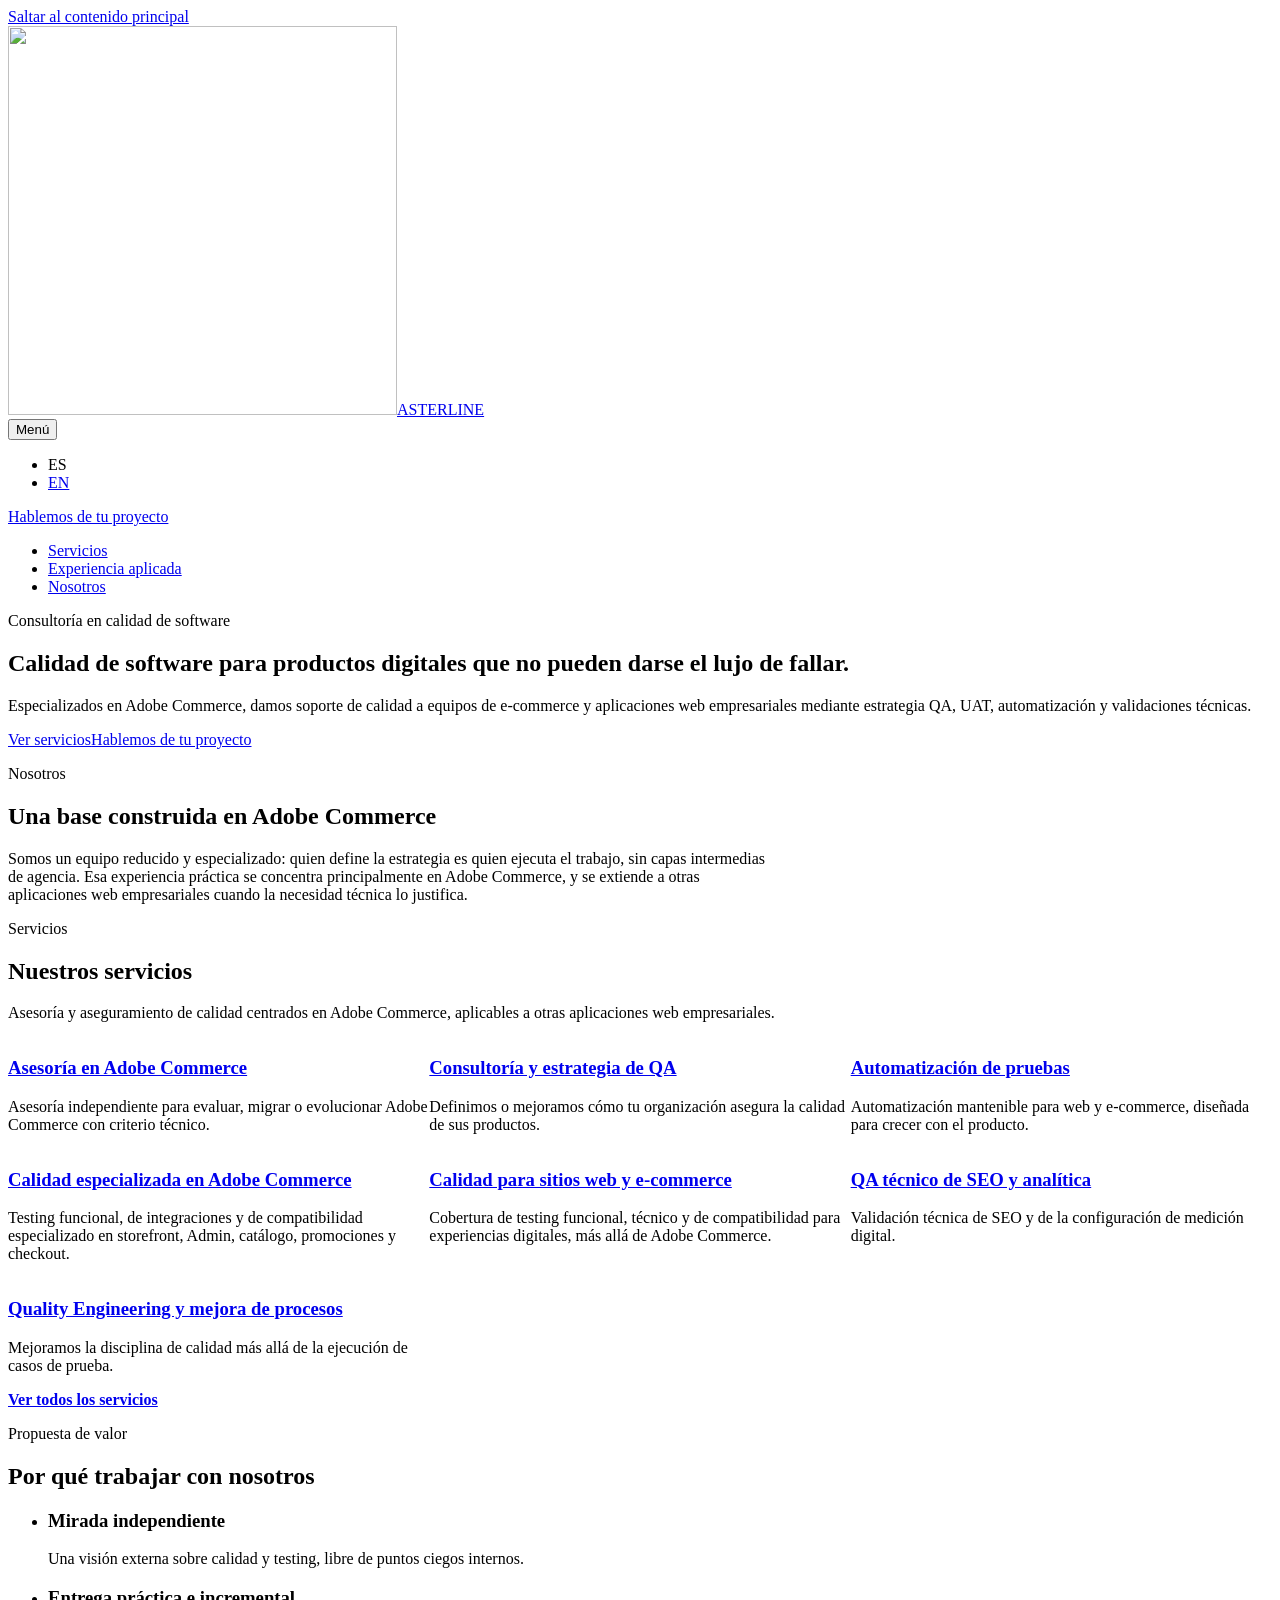
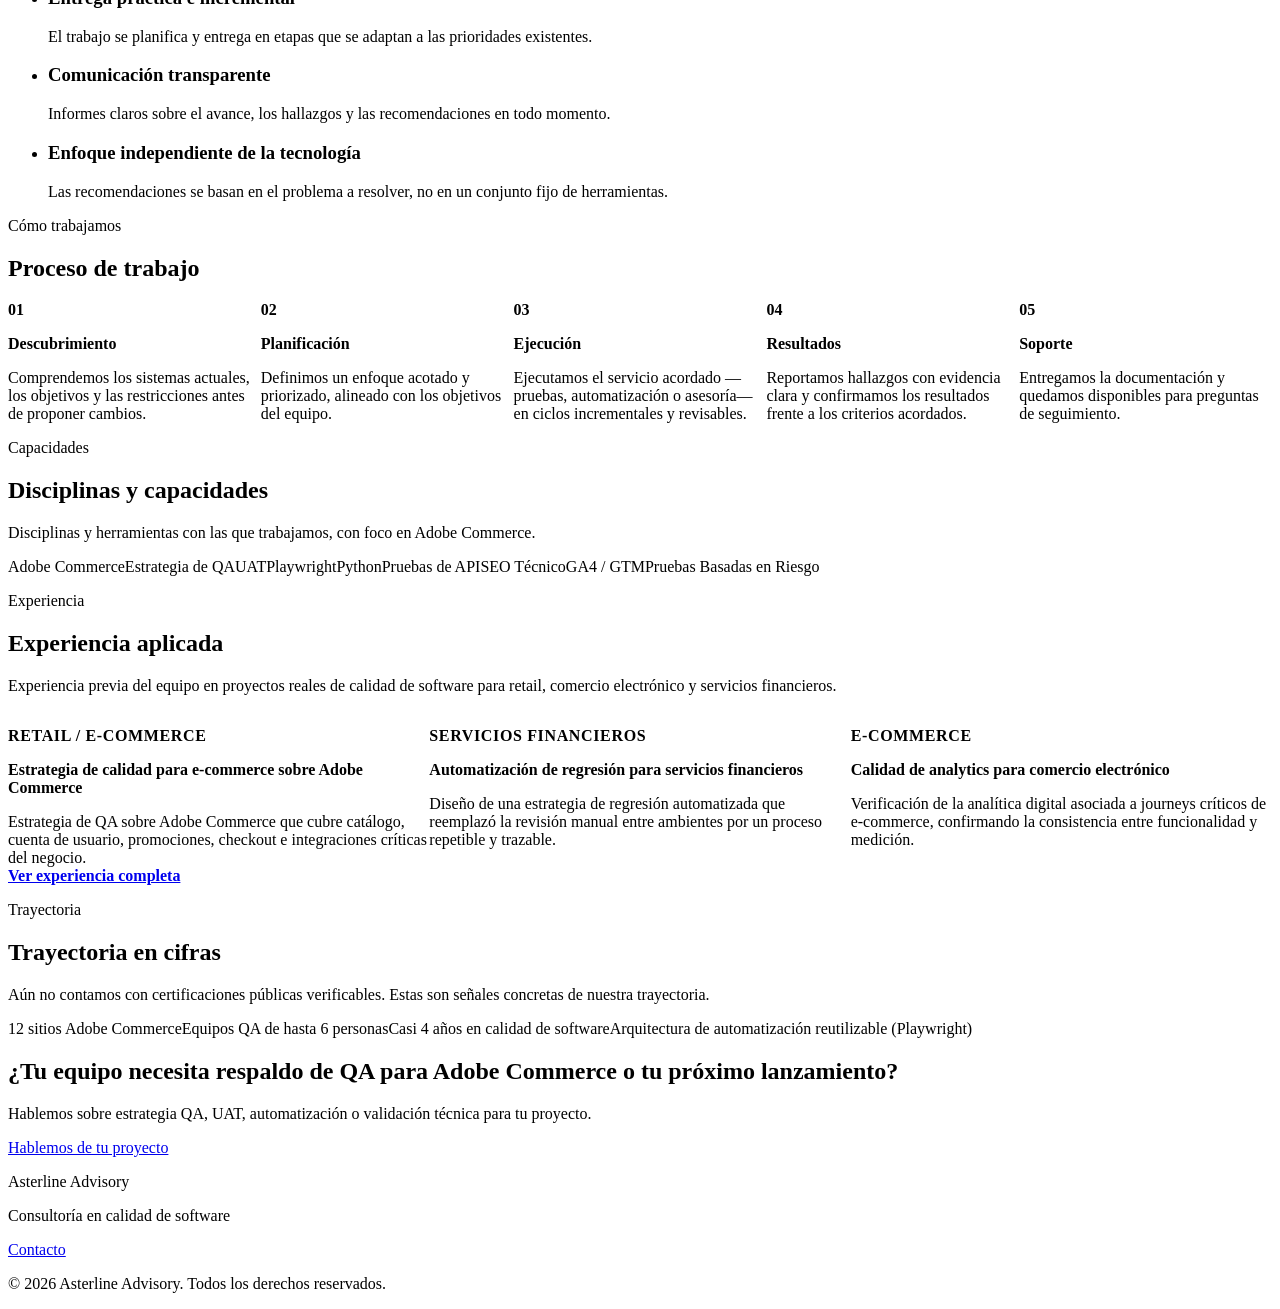
==== commit 01c12bb2: "deploy: K3iroz08/consultora-website-private@3612989ead7125228ea88b524b4c581bc86a580a" ====
--- a/es/index.html
+++ b/es/index.html
@@ -1,2 +1,2 @@
-<!DOCTYPE html><html lang="es"><head><meta charset="utf-8"><meta name="viewport" content="width=device-width, initial-scale=1"><link rel="icon" href="/consultora-website/favicon.ico"><meta name="generator" content="Astro v7.2.0"><meta name="description" content="Consultoría de calidad de software especializada en Adobe Commerce. Estrategia QA, UAT, automatización y validación técnica para equipos web empresariales."><title>Asterline Advisory — QA especializado en Adobe Commerce</title><link rel="canonical" href="https://k3iroz08.github.io/consultora-website/es/"><link rel="alternate" hreflang="es" href="https://k3iroz08.github.io/consultora-website/es/"><link rel="alternate" hreflang="en" href="https://k3iroz08.github.io/consultora-website/en/"><link rel="alternate" hreflang="x-default" href="https://k3iroz08.github.io/consultora-website/es/"><link rel="stylesheet" href="/consultora-website/_astro/caseStudies.BqXy8Dog.css"><style>.intro-inner[data-astro-cid-uifkj7ux] .section-heading{max-width:48rem}.service-grid[data-astro-cid-czbse5km]{gap:var(--space-5);grid-template-columns:1fr;margin:0;padding:0;list-style:none;display:grid}@media (width>=640px){.service-grid[data-astro-cid-czbse5km]{grid-template-columns:repeat(2,1fr)}}@media (width>=960px){.service-grid[data-astro-cid-czbse5km]{grid-template-columns:repeat(3,1fr)}}.service-section__cta[data-astro-cid-czbse5km]{margin:var(--space-6) 0 0;font-weight:600}.process-list[data-astro-cid-uslcplg3]{gap:var(--space-5);grid-template-columns:1fr;margin:0;padding:0;list-style:none;display:grid}@media (width>=640px){.process-list[data-astro-cid-uslcplg3]{grid-template-columns:repeat(2,1fr)}}@media (width>=960px){.process-list[data-astro-cid-uslcplg3]{grid-template-columns:repeat(5,1fr)}}.process-item__number[data-astro-cid-uslcplg3]{font-size:var(--font-size-sm);color:var(--color-primary);margin-bottom:var(--space-2);font-weight:700;display:block}.process-item[data-astro-cid-uslcplg3] h3[data-astro-cid-uslcplg3]{font-size:var(--font-size-lg);margin-bottom:var(--space-2)}.process-item[data-astro-cid-uslcplg3] p[data-astro-cid-uslcplg3]{margin-bottom:0}.capability-list[data-astro-cid-mibvo5wv]{gap:var(--space-3);flex-wrap:wrap;margin:0;padding:0;list-style:none;display:flex}.case-study-card[data-astro-cid-4dw4sxam]{padding:var(--space-5);background:var(--color-surface);border:1px solid var(--color-border);border-radius:var(--radius-lg);flex-direction:column;height:100%;display:flex}.case-study-card__category[data-astro-cid-4dw4sxam]{color:var(--color-primary);font-weight:600;font-size:var(--font-size-sm);text-transform:uppercase;letter-spacing:.04em;margin-bottom:var(--space-2)}.case-study-card[data-astro-cid-4dw4sxam] h3[data-astro-cid-4dw4sxam]{font-size:var(--font-size-lg);margin-bottom:var(--space-2)}.case-study-card[data-astro-cid-4dw4sxam] h3[data-astro-cid-4dw4sxam] a[data-astro-cid-4dw4sxam]{color:inherit;text-decoration:none}.case-study-card[data-astro-cid-4dw4sxam] h3[data-astro-cid-4dw4sxam] a[data-astro-cid-4dw4sxam]:hover{color:var(--color-primary);text-decoration:underline}.case-study-card__summary[data-astro-cid-4dw4sxam]{flex-grow:1;margin-bottom:0}.case-study-grid[data-astro-cid-xvakuzzj]{gap:var(--space-5);grid-template-columns:1fr;margin:0;padding:0;list-style:none;display:grid}@media (width>=640px){.case-study-grid[data-astro-cid-xvakuzzj]{grid-template-columns:repeat(2,1fr)}}@media (width>=960px){.case-study-grid[data-astro-cid-xvakuzzj]{grid-template-columns:repeat(3,1fr)}}.case-study-section__cta[data-astro-cid-xvakuzzj]{margin:var(--space-6) 0 0;font-weight:600}.credential-list[data-astro-cid-d7rq35lf]{gap:var(--space-3);flex-wrap:wrap;margin:0;padding:0;list-style:none;display:flex}
-</style></head><body><a class="skip-link" href="#main-content">Saltar al contenido principal</a><header class="site-header" data-astro-cid-nen7h5rs><div class="container header-inner" data-astro-cid-nen7h5rs><div class="logo-slot" data-astro-cid-nen7h5rs><a class="logo logo--mark" href="/consultora-website/es/" aria-label="Asterline — Inicio" data-astro-cid-f7espo7c><img class="logo-symbol" src="/consultora-website/brand/asterline-symbol.png" width="389" height="389" alt="" data-astro-cid-f7espo7c><span class="logo-wordmark" data-astro-cid-f7espo7c>ASTERLINE</span></a></div><button id="nav-toggle" class="nav-toggle" type="button" aria-expanded="false" aria-controls="primary-nav" hidden data-astro-cid-nen7h5rs><span class="visually-hidden" data-astro-cid-nen7h5rs>Menú</span><span class="nav-toggle__icon" aria-hidden="true" data-astro-cid-nen7h5rs></span></button><div class="header-actions" data-astro-cid-nen7h5rs><ul class="lang-switch" aria-label="Cambiar idioma" data-astro-cid-nen7h5rs><li data-astro-cid-nen7h5rs><span class="lang-switch__current" aria-current="true" lang="es" data-astro-cid-nen7h5rs>ES</span></li><li data-astro-cid-nen7h5rs><a href="/consultora-website/en/" lang="en" hreflang="en" data-astro-cid-nen7h5rs>EN</a></li></ul><a class="button button--primary" href="/consultora-website/es/contacto/" data-astro-cid-ekguhzzh>Hablemos de tu proyecto</a></div><nav id="primary-nav" class="primary-nav" aria-label="Primary" data-astro-cid-nen7h5rs><ul data-astro-cid-nen7h5rs><li data-astro-cid-nen7h5rs><a href="/consultora-website/es/servicios/" data-astro-cid-nen7h5rs>Servicios</a></li><li data-astro-cid-nen7h5rs><a href="/consultora-website/es/experiencia-aplicada/" data-astro-cid-nen7h5rs>Experiencia aplicada</a></li><li data-astro-cid-nen7h5rs><a href="#about" data-astro-cid-nen7h5rs>Nosotros</a></li></ul></nav></div></header><script type="module">var e=document.getElementById(`nav-toggle`),t=document.getElementById(`primary-nav`);e&&t&&(e.hidden=!1,e.addEventListener(`click`,()=>{let n=e.getAttribute(`aria-expanded`)===`true`;e.setAttribute(`aria-expanded`,String(!n)),t.classList.toggle(`is-open`,!n)}),t.addEventListener(`click`,n=>{n.target instanceof HTMLAnchorElement&&(e.setAttribute(`aria-expanded`,`false`),t.classList.remove(`is-open`))}));</script><main id="main-content"><section class="hero" aria-labelledby="hero-heading" data-astro-cid-mluh7b2q><div class="container hero-inner" data-astro-cid-mluh7b2q><p class="hero-eyebrow" data-astro-cid-mluh7b2q>Consultoría en calidad de software</p><h1 id="hero-heading" data-astro-cid-mluh7b2q>Calidad de software para productos digitales que no pueden darse el lujo de fallar.</h1><p class="hero-lead" data-astro-cid-mluh7b2q>Especializados en Adobe Commerce, damos soporte de calidad a equipos de e-commerce y aplicaciones web empresariales mediante estrategia QA, UAT, automatización y validaciones técnicas.</p><div class="hero-actions" data-astro-cid-mluh7b2q><a class="button button--secondary" href="/consultora-website/es/servicios/" data-astro-cid-ekguhzzh>Ver servicios</a><a class="button button--primary" href="/consultora-website/es/contacto/" data-astro-cid-ekguhzzh>Hablemos de tu proyecto</a></div></div></section><section id="about" class="section" aria-labelledby="intro-heading" data-astro-cid-uifkj7ux><div class="container intro-inner" data-astro-cid-uifkj7ux><div class="section-heading"><p class="section-heading__eyebrow">Nosotros</p><h2 id="intro-heading">Una base construida en Adobe Commerce</h2><p class="section-heading__description">Ahí concentramos la mayor parte de nuestra experiencia práctica en aseguramiento de calidad. Esa misma base nos permite dar soporte de QA a otras aplicaciones web empresariales cuando la necesidad técnica lo justifica.</p></div></div></section><section class="section section--muted" aria-labelledby="services-heading" data-astro-cid-czbse5km><div class="container" data-astro-cid-czbse5km><div class="section-heading"><p class="section-heading__eyebrow">Servicios</p><h2 id="services-heading">Nuestros servicios</h2><p class="section-heading__description">Asesoría y aseguramiento de calidad centrados en Adobe Commerce, aplicables a otras aplicaciones web empresariales.</p></div><ul class="service-grid" data-astro-cid-czbse5km><li data-astro-cid-czbse5km><article class="service-card" data-astro-cid-3vpt37q6><h3 data-astro-cid-3vpt37q6><a href="/consultora-website/es/servicios/#adobe-commerce-advisory" data-astro-cid-3vpt37q6>Asesoría en Adobe Commerce</a></h3><p data-astro-cid-3vpt37q6>Asesoría independiente para evaluar, migrar o evolucionar Adobe Commerce con criterio técnico.</p></article></li><li data-astro-cid-czbse5km><article class="service-card" data-astro-cid-3vpt37q6><h3 data-astro-cid-3vpt37q6><a href="/consultora-website/es/servicios/#qa-consulting-test-strategy" data-astro-cid-3vpt37q6>Consultoría y estrategia de QA</a></h3><p data-astro-cid-3vpt37q6>Definimos o mejoramos cómo tu organización asegura la calidad de sus productos.</p></article></li><li data-astro-cid-czbse5km><article class="service-card" data-astro-cid-3vpt37q6><h3 data-astro-cid-3vpt37q6><a href="/consultora-website/es/servicios/#qa-automation" data-astro-cid-3vpt37q6>Automatización de QA</a></h3><p data-astro-cid-3vpt37q6>Automatización mantenible para web y e-commerce, diseñada para crecer con el producto.</p></article></li><li data-astro-cid-czbse5km><article class="service-card" data-astro-cid-3vpt37q6><h3 data-astro-cid-3vpt37q6><a href="/consultora-website/es/servicios/#adobe-commerce-qa" data-astro-cid-3vpt37q6>QA especializado en Adobe Commerce</a></h3><p data-astro-cid-3vpt37q6>Testing especializado en storefront, Admin, catálogo, promociones y checkout.</p></article></li><li data-astro-cid-czbse5km><article class="service-card" data-astro-cid-3vpt37q6><h3 data-astro-cid-3vpt37q6><a href="/consultora-website/es/servicios/#web-ecommerce-qa" data-astro-cid-3vpt37q6>QA para sitios web y e-commerce</a></h3><p data-astro-cid-3vpt37q6>Pruebas funcionales y técnicas para experiencias digitales, más allá de Adobe Commerce.</p></article></li><li data-astro-cid-czbse5km><article class="service-card" data-astro-cid-3vpt37q6><h3 data-astro-cid-3vpt37q6><a href="/consultora-website/es/servicios/#seo-analytics-qa" data-astro-cid-3vpt37q6>QA técnico de SEO y analítica</a></h3><p data-astro-cid-3vpt37q6>Validación técnica de SEO y de la configuración de medición digital.</p></article></li><li data-astro-cid-czbse5km><article class="service-card" data-astro-cid-3vpt37q6><h3 data-astro-cid-3vpt37q6><a href="/consultora-website/es/servicios/#quality-engineering" data-astro-cid-3vpt37q6>Quality Engineering y mejora de procesos</a></h3><p data-astro-cid-3vpt37q6>Mejoramos la disciplina de calidad más allá de la ejecución de casos de prueba.</p></article></li></ul><p class="service-section__cta" data-astro-cid-czbse5km><a href="/consultora-website/es/servicios/" data-astro-cid-czbse5km>Ver todos los servicios</a></p></div></section><section class="section" aria-labelledby="value-heading" data-astro-cid-malgzcj4><div class="container" data-astro-cid-malgzcj4><div class="section-heading"><p class="section-heading__eyebrow">Por qué trabajar con nosotros</p><h2 id="value-heading">Propuesta de valor</h2></div><ul class="value-list" data-astro-cid-malgzcj4><li class="value-item" data-astro-cid-malgzcj4><h3 data-astro-cid-malgzcj4>Mirada independiente</h3><p data-astro-cid-malgzcj4>Una visión externa sobre calidad y testing, libre de puntos ciegos internos.</p></li><li class="value-item" data-astro-cid-malgzcj4><h3 data-astro-cid-malgzcj4>Entrega práctica e incremental</h3><p data-astro-cid-malgzcj4>El trabajo se planifica y entrega en etapas que se adaptan a las prioridades existentes.</p></li><li class="value-item" data-astro-cid-malgzcj4><h3 data-astro-cid-malgzcj4>Comunicación transparente</h3><p data-astro-cid-malgzcj4>Informes claros sobre el avance, los hallazgos y las recomendaciones en todo momento.</p></li><li class="value-item" data-astro-cid-malgzcj4><h3 data-astro-cid-malgzcj4>Enfoque independiente de la tecnología</h3><p data-astro-cid-malgzcj4>Las recomendaciones se basan en el problema a resolver, no en un conjunto fijo de herramientas.</p></li></ul></div></section><section class="section section--muted" aria-labelledby="process-heading" data-astro-cid-uslcplg3><div class="container" data-astro-cid-uslcplg3><div class="section-heading"><p class="section-heading__eyebrow">Cómo trabajamos</p><h2 id="process-heading">Proceso de trabajo</h2></div><ol class="process-list" data-astro-cid-uslcplg3><li class="process-item" data-astro-cid-uslcplg3><span class="process-item__number" aria-hidden="true" data-astro-cid-uslcplg3>01</span><h3 data-astro-cid-uslcplg3>Descubrimiento</h3><p data-astro-cid-uslcplg3>Comprendemos los sistemas actuales, los objetivos y las restricciones antes de proponer cambios.</p></li><li class="process-item" data-astro-cid-uslcplg3><span class="process-item__number" aria-hidden="true" data-astro-cid-uslcplg3>02</span><h3 data-astro-cid-uslcplg3>Planificación</h3><p data-astro-cid-uslcplg3>Definimos un enfoque acotado y priorizado, alineado con los objetivos del equipo.</p></li><li class="process-item" data-astro-cid-uslcplg3><span class="process-item__number" aria-hidden="true" data-astro-cid-uslcplg3>03</span><h3 data-astro-cid-uslcplg3>Implementación</h3><p data-astro-cid-uslcplg3>Ejecutamos el trabajo en etapas incrementales y revisables.</p></li><li class="process-item" data-astro-cid-uslcplg3><span class="process-item__number" aria-hidden="true" data-astro-cid-uslcplg3>04</span><h3 data-astro-cid-uslcplg3>Validación</h3><p data-astro-cid-uslcplg3>Probamos, medimos y confirmamos que los resultados cumplen los criterios acordados.</p></li><li class="process-item" data-astro-cid-uslcplg3><span class="process-item__number" aria-hidden="true" data-astro-cid-uslcplg3>05</span><h3 data-astro-cid-uslcplg3>Soporte</h3><p data-astro-cid-uslcplg3>Entregamos la documentación y quedamos disponibles para preguntas de seguimiento.</p></li></ol></div></section><section class="section" aria-labelledby="capabilities-heading" data-astro-cid-mibvo5wv><div class="container" data-astro-cid-mibvo5wv><div class="section-heading"><p class="section-heading__eyebrow">Capacidades</p><h2 id="capabilities-heading">Disciplinas y capacidades</h2><p class="section-heading__description">Disciplinas y herramientas con las que trabajamos, con foco en Adobe Commerce.</p></div><ul class="capability-list" data-astro-cid-mibvo5wv><li data-astro-cid-mibvo5wv><span class="capability-badge" data-astro-cid-s2iphjpi>Adobe Commerce</span></li><li data-astro-cid-mibvo5wv><span class="capability-badge" data-astro-cid-s2iphjpi>Estrategia de QA</span></li><li data-astro-cid-mibvo5wv><span class="capability-badge" data-astro-cid-s2iphjpi>UAT</span></li><li data-astro-cid-mibvo5wv><span class="capability-badge" data-astro-cid-s2iphjpi>Playwright</span></li><li data-astro-cid-mibvo5wv><span class="capability-badge" data-astro-cid-s2iphjpi>Python</span></li><li data-astro-cid-mibvo5wv><span class="capability-badge" data-astro-cid-s2iphjpi>Pruebas de API</span></li><li data-astro-cid-mibvo5wv><span class="capability-badge" data-astro-cid-s2iphjpi>SEO Técnico</span></li><li data-astro-cid-mibvo5wv><span class="capability-badge" data-astro-cid-s2iphjpi>GA4 / GTM</span></li><li data-astro-cid-mibvo5wv><span class="capability-badge" data-astro-cid-s2iphjpi>Pruebas Basadas en Riesgo</span></li></ul></div></section><section class="section section--muted" aria-labelledby="case-studies-heading" data-astro-cid-xvakuzzj><div class="container" data-astro-cid-xvakuzzj><div class="section-heading"><p class="section-heading__eyebrow">Experiencia</p><h2 id="case-studies-heading">Experiencia aplicada</h2><p class="section-heading__description">Experiencia previa del equipo en proyectos reales de calidad de software para retail, comercio electrónico y servicios financieros, presentada sin datos de clientes.</p></div><ul class="case-study-grid" data-astro-cid-xvakuzzj><li data-astro-cid-xvakuzzj><article class="case-study-card" data-astro-cid-4dw4sxam><p class="case-study-card__category" data-astro-cid-4dw4sxam>Retail / E-commerce</p><h3 data-astro-cid-4dw4sxam><a href="/consultora-website/es/experiencia-aplicada/#adobe-commerce-quality-strategy" data-astro-cid-4dw4sxam>Estrategia de calidad para e-commerce sobre Adobe Commerce</a></h3><p class="case-study-card__summary" data-astro-cid-4dw4sxam>Estrategia de QA sobre Adobe Commerce que cubre catálogo, cuenta de usuario, promociones, checkout e integraciones críticas del negocio.</p></article></li><li data-astro-cid-xvakuzzj><article class="case-study-card" data-astro-cid-4dw4sxam><p class="case-study-card__category" data-astro-cid-4dw4sxam>Servicios financieros</p><h3 data-astro-cid-4dw4sxam><a href="/consultora-website/es/experiencia-aplicada/#financial-regression-automation" data-astro-cid-4dw4sxam>Automatización de regresión para servicios financieros</a></h3><p class="case-study-card__summary" data-astro-cid-4dw4sxam>Diseño de una estrategia de regresión automatizada que reemplazó la revisión manual entre ambientes por un proceso repetible y trazable.</p></article></li><li data-astro-cid-xvakuzzj><article class="case-study-card" data-astro-cid-4dw4sxam><p class="case-study-card__category" data-astro-cid-4dw4sxam>E-commerce</p><h3 data-astro-cid-4dw4sxam><a href="/consultora-website/es/experiencia-aplicada/#ecommerce-analytics-quality" data-astro-cid-4dw4sxam>Calidad de analytics para comercio electrónico</a></h3><p class="case-study-card__summary" data-astro-cid-4dw4sxam>Validación de la analítica digital asociada a journeys críticos de e-commerce, verificando la consistencia entre funcionalidad y medición.</p></article></li></ul><p class="case-study-section__cta" data-astro-cid-xvakuzzj><a href="/consultora-website/es/experiencia-aplicada/" data-astro-cid-xvakuzzj>Ver experiencia completa</a></p></div></section><section class="section" aria-labelledby="credentials-heading" data-astro-cid-d7rq35lf><div class="container" data-astro-cid-d7rq35lf><div class="section-heading"><p class="section-heading__eyebrow">Trayectoria</p><h2 id="credentials-heading">Trayectoria en cifras</h2><p class="section-heading__description">Aún no contamos con certificaciones públicas verificables. Estas son señales concretas de nuestra trayectoria.</p></div><ul class="credential-list" data-astro-cid-d7rq35lf><li data-astro-cid-d7rq35lf><span class="capability-badge" data-astro-cid-s2iphjpi>12 sitios Adobe Commerce</span></li><li data-astro-cid-d7rq35lf><span class="capability-badge" data-astro-cid-s2iphjpi>Equipos QA de hasta 6 personas</span></li><li data-astro-cid-d7rq35lf><span class="capability-badge" data-astro-cid-s2iphjpi>Casi 4 años en calidad de software</span></li><li data-astro-cid-d7rq35lf><span class="capability-badge" data-astro-cid-s2iphjpi>Arquitectura de automatización reutilizable (Playwright)</span></li></ul></div></section><section class="section cta" aria-labelledby="cta-heading" data-astro-cid-cdbiaipg><div class="container cta-inner" data-astro-cid-cdbiaipg><h2 id="cta-heading" data-astro-cid-cdbiaipg>¿Tu equipo necesita respaldo de QA para Adobe Commerce o tu próxima release?</h2><p data-astro-cid-cdbiaipg>Hablemos sobre estrategia QA, UAT, automatización o validación técnica para tu proyecto.</p><a class="button button--primary" href="/consultora-website/es/contacto/" data-astro-cid-ekguhzzh>Hablemos de tu proyecto</a></div></section></main><footer class="site-footer" data-astro-cid-jo6i4kqk><div class="container footer-inner" data-astro-cid-jo6i4kqk><div class="footer-about" data-astro-cid-jo6i4kqk><p class="logo logo--inverse" data-astro-cid-f7espo7c>Asterline Advisory</p><p data-astro-cid-jo6i4kqk>Consultoría en calidad de software</p></div><p class="footer-contact" data-astro-cid-jo6i4kqk><a href="/consultora-website/es/contacto/" data-astro-cid-jo6i4kqk>Contacto</a></p><p class="footer-copyright" data-astro-cid-jo6i4kqk>&copy; 2026 Asterline Advisory. Todos los derechos reservados.</p></div></footer></body></html>+<!DOCTYPE html><html lang="es"><head><meta charset="utf-8"><meta name="viewport" content="width=device-width, initial-scale=1"><link rel="icon" href="/consultora-website/favicon.ico"><meta name="generator" content="Astro v7.2.0"><meta name="description" content="Consultoría de calidad de software especializada en Adobe Commerce. Estrategia QA, UAT, automatización y validación técnica para equipos web empresariales."><title>Asterline Advisory — Calidad especializada en Adobe Commerce</title><link rel="canonical" href="https://k3iroz08.github.io/consultora-website/es/"><link rel="alternate" hreflang="es" href="https://k3iroz08.github.io/consultora-website/es/"><link rel="alternate" hreflang="en" href="https://k3iroz08.github.io/consultora-website/en/"><link rel="alternate" hreflang="x-default" href="https://k3iroz08.github.io/consultora-website/es/"><link rel="stylesheet" href="/consultora-website/_astro/caseStudies.BqXy8Dog.css"><style>.intro-inner[data-astro-cid-uifkj7ux] .section-heading{max-width:48rem}.service-grid[data-astro-cid-czbse5km]{gap:var(--space-5);grid-template-columns:1fr;margin:0;padding:0;list-style:none;display:grid}@media (width>=640px){.service-grid[data-astro-cid-czbse5km]{grid-template-columns:repeat(2,1fr)}}@media (width>=960px){.service-grid[data-astro-cid-czbse5km]{grid-template-columns:repeat(3,1fr)}}.service-section__cta[data-astro-cid-czbse5km]{margin:var(--space-6) 0 0;font-weight:600}.process-list[data-astro-cid-uslcplg3]{gap:var(--space-5);grid-template-columns:1fr;margin:0;padding:0;list-style:none;display:grid}@media (width>=640px){.process-list[data-astro-cid-uslcplg3]{grid-template-columns:repeat(2,1fr)}}@media (width>=960px){.process-list[data-astro-cid-uslcplg3]{grid-template-columns:repeat(5,1fr)}}.process-item__number[data-astro-cid-uslcplg3]{font-size:var(--font-size-sm);color:var(--color-primary);margin-bottom:var(--space-2);font-weight:700;display:block}.process-item[data-astro-cid-uslcplg3] h3[data-astro-cid-uslcplg3]{font-size:var(--font-size-lg);margin-bottom:var(--space-2)}.process-item[data-astro-cid-uslcplg3] p[data-astro-cid-uslcplg3]{margin-bottom:0}@media (width<=639px){.process-list[data-astro-cid-uslcplg3]{gap:0}.process-item[data-astro-cid-uslcplg3]{padding:0 0 var(--space-5) 2.5rem;border-left:2px solid var(--color-border);position:relative}.process-item[data-astro-cid-uslcplg3]:last-child{border-left-color:#0000;padding-bottom:0}.process-item__number[data-astro-cid-uslcplg3]{background:var(--color-primary);width:1.875rem;height:1.875rem;color:var(--color-primary-contrast);border-radius:999px;justify-content:center;align-items:center;margin-bottom:0;font-size:.7rem;display:flex;position:absolute;top:0;left:-.9375rem}}.capability-list[data-astro-cid-mibvo5wv]{gap:var(--space-3);flex-wrap:wrap;margin:0;padding:0;list-style:none;display:flex}.case-study-card[data-astro-cid-4dw4sxam]{padding:var(--space-5);background:var(--color-surface);border:1px solid var(--color-border);border-radius:var(--radius-lg);flex-direction:column;height:100%;display:flex}.case-study-card__category[data-astro-cid-4dw4sxam]{color:var(--color-primary);font-weight:600;font-size:var(--font-size-sm);text-transform:uppercase;letter-spacing:.04em;margin-bottom:var(--space-2)}.case-study-card[data-astro-cid-4dw4sxam] h3[data-astro-cid-4dw4sxam]{font-size:var(--font-size-lg);margin-bottom:var(--space-2)}.case-study-card[data-astro-cid-4dw4sxam] h3[data-astro-cid-4dw4sxam] a[data-astro-cid-4dw4sxam]{color:inherit;text-decoration:none}.case-study-card[data-astro-cid-4dw4sxam] h3[data-astro-cid-4dw4sxam] a[data-astro-cid-4dw4sxam]:hover{color:var(--color-primary);text-decoration:underline}.case-study-card__summary[data-astro-cid-4dw4sxam]{flex-grow:1;margin-bottom:0}.case-study-grid[data-astro-cid-xvakuzzj]{gap:var(--space-5);grid-template-columns:1fr;margin:0;padding:0;list-style:none;display:grid}@media (width>=640px){.case-study-grid[data-astro-cid-xvakuzzj]{grid-template-columns:repeat(2,1fr)}}@media (width>=960px){.case-study-grid[data-astro-cid-xvakuzzj]{grid-template-columns:repeat(3,1fr)}}.case-study-section__cta[data-astro-cid-xvakuzzj]{margin:var(--space-6) 0 0;font-weight:600}.credential-list[data-astro-cid-d7rq35lf]{gap:var(--space-3);flex-wrap:wrap;margin:0;padding:0;list-style:none;display:flex}
+</style></head><body><a class="skip-link" href="#main-content">Saltar al contenido principal</a><header class="site-header" data-astro-cid-nen7h5rs><div class="container header-inner" data-astro-cid-nen7h5rs><div class="logo-slot" data-astro-cid-nen7h5rs><a class="logo logo--mark" href="/consultora-website/es/" aria-label="Asterline — Inicio" data-astro-cid-f7espo7c><img class="logo-symbol" src="/consultora-website/brand/asterline-symbol.png" width="389" height="389" alt="" data-astro-cid-f7espo7c><span class="logo-wordmark" data-astro-cid-f7espo7c>ASTERLINE</span></a></div><button id="nav-toggle" class="nav-toggle" type="button" aria-expanded="false" aria-controls="primary-nav" hidden data-astro-cid-nen7h5rs><span class="visually-hidden" data-astro-cid-nen7h5rs>Menú</span><span class="nav-toggle__icon" aria-hidden="true" data-astro-cid-nen7h5rs></span></button><div class="header-actions" data-astro-cid-nen7h5rs><ul class="lang-switch" aria-label="Cambiar idioma" data-astro-cid-nen7h5rs><li data-astro-cid-nen7h5rs><span class="lang-switch__current" aria-current="true" lang="es" data-astro-cid-nen7h5rs>ES</span></li><li data-astro-cid-nen7h5rs><a href="/consultora-website/en/" lang="en" hreflang="en" data-astro-cid-nen7h5rs>EN</a></li></ul><a class="button button--primary" href="/consultora-website/es/contacto/" data-astro-cid-ekguhzzh>Hablemos de tu proyecto</a></div><nav id="primary-nav" class="primary-nav" aria-label="Primary" data-astro-cid-nen7h5rs><ul data-astro-cid-nen7h5rs><li data-astro-cid-nen7h5rs><a href="/consultora-website/es/servicios/" data-astro-cid-nen7h5rs>Servicios</a></li><li data-astro-cid-nen7h5rs><a href="/consultora-website/es/experiencia-aplicada/" data-astro-cid-nen7h5rs>Experiencia aplicada</a></li><li data-astro-cid-nen7h5rs><a href="#about" data-astro-cid-nen7h5rs>Nosotros</a></li></ul></nav></div></header><script type="module">var e=document.getElementById(`nav-toggle`),t=document.getElementById(`primary-nav`);e&&t&&(e.hidden=!1,e.addEventListener(`click`,()=>{let n=e.getAttribute(`aria-expanded`)===`true`;e.setAttribute(`aria-expanded`,String(!n)),t.classList.toggle(`is-open`,!n)}),t.addEventListener(`click`,n=>{n.target instanceof HTMLAnchorElement&&(e.setAttribute(`aria-expanded`,`false`),t.classList.remove(`is-open`))}));</script><main id="main-content"><section class="hero" aria-labelledby="hero-heading" data-astro-cid-mluh7b2q><div class="container hero-inner" data-astro-cid-mluh7b2q><p class="hero-eyebrow" data-astro-cid-mluh7b2q>Consultoría en calidad de software</p><h1 id="hero-heading" data-astro-cid-mluh7b2q>Calidad de software para productos digitales que no pueden darse el lujo de fallar.</h1><p class="hero-lead" data-astro-cid-mluh7b2q>Especializados en Adobe Commerce, damos soporte de calidad a equipos de e-commerce y aplicaciones web empresariales mediante estrategia QA, UAT, automatización y validaciones técnicas.</p><div class="hero-actions" data-astro-cid-mluh7b2q><a class="button button--secondary" href="/consultora-website/es/servicios/" data-astro-cid-ekguhzzh>Ver servicios</a><a class="button button--primary" href="/consultora-website/es/contacto/" data-astro-cid-ekguhzzh>Hablemos de tu proyecto</a></div></div></section><section id="about" class="section" aria-labelledby="intro-heading" data-astro-cid-uifkj7ux><div class="container intro-inner" data-astro-cid-uifkj7ux><div class="section-heading"><p class="section-heading__eyebrow">Nosotros</p><h2 id="intro-heading">Una base construida en Adobe Commerce</h2><p class="section-heading__description">Somos un equipo reducido y especializado: quien define la estrategia es quien ejecuta el trabajo, sin capas intermedias de agencia. Esa experiencia práctica se concentra principalmente en Adobe Commerce, y se extiende a otras aplicaciones web empresariales cuando la necesidad técnica lo justifica.</p></div></div></section><section class="section section--muted" aria-labelledby="services-heading" data-astro-cid-czbse5km><div class="container" data-astro-cid-czbse5km><div class="section-heading"><p class="section-heading__eyebrow">Servicios</p><h2 id="services-heading">Nuestros servicios</h2><p class="section-heading__description">Asesoría y aseguramiento de calidad centrados en Adobe Commerce, aplicables a otras aplicaciones web empresariales.</p></div><ul class="service-grid" data-astro-cid-czbse5km><li data-astro-cid-czbse5km><article class="service-card" data-astro-cid-3vpt37q6><h3 data-astro-cid-3vpt37q6><a href="/consultora-website/es/servicios/#adobe-commerce-advisory" data-astro-cid-3vpt37q6>Asesoría en Adobe Commerce</a></h3><p data-astro-cid-3vpt37q6>Asesoría independiente para evaluar, migrar o evolucionar Adobe Commerce con criterio técnico.</p></article></li><li data-astro-cid-czbse5km><article class="service-card" data-astro-cid-3vpt37q6><h3 data-astro-cid-3vpt37q6><a href="/consultora-website/es/servicios/#qa-consulting-test-strategy" data-astro-cid-3vpt37q6>Consultoría y estrategia de QA</a></h3><p data-astro-cid-3vpt37q6>Definimos o mejoramos cómo tu organización asegura la calidad de sus productos.</p></article></li><li data-astro-cid-czbse5km><article class="service-card" data-astro-cid-3vpt37q6><h3 data-astro-cid-3vpt37q6><a href="/consultora-website/es/servicios/#qa-automation" data-astro-cid-3vpt37q6>Automatización de pruebas</a></h3><p data-astro-cid-3vpt37q6>Automatización mantenible para web y e-commerce, diseñada para crecer con el producto.</p></article></li><li data-astro-cid-czbse5km><article class="service-card" data-astro-cid-3vpt37q6><h3 data-astro-cid-3vpt37q6><a href="/consultora-website/es/servicios/#adobe-commerce-qa" data-astro-cid-3vpt37q6>Calidad especializada en Adobe Commerce</a></h3><p data-astro-cid-3vpt37q6>Testing funcional, de integraciones y de compatibilidad especializado en storefront, Admin, catálogo, promociones y checkout.</p></article></li><li data-astro-cid-czbse5km><article class="service-card" data-astro-cid-3vpt37q6><h3 data-astro-cid-3vpt37q6><a href="/consultora-website/es/servicios/#web-ecommerce-qa" data-astro-cid-3vpt37q6>Calidad para sitios web y e-commerce</a></h3><p data-astro-cid-3vpt37q6>Cobertura de testing funcional, técnico y de compatibilidad para experiencias digitales, más allá de Adobe Commerce.</p></article></li><li data-astro-cid-czbse5km><article class="service-card" data-astro-cid-3vpt37q6><h3 data-astro-cid-3vpt37q6><a href="/consultora-website/es/servicios/#seo-analytics-qa" data-astro-cid-3vpt37q6>QA técnico de SEO y analítica</a></h3><p data-astro-cid-3vpt37q6>Validación técnica de SEO y de la configuración de medición digital.</p></article></li><li data-astro-cid-czbse5km><article class="service-card" data-astro-cid-3vpt37q6><h3 data-astro-cid-3vpt37q6><a href="/consultora-website/es/servicios/#quality-engineering" data-astro-cid-3vpt37q6>Quality Engineering y mejora de procesos</a></h3><p data-astro-cid-3vpt37q6>Mejoramos la disciplina de calidad más allá de la ejecución de casos de prueba.</p></article></li></ul><p class="service-section__cta" data-astro-cid-czbse5km><a href="/consultora-website/es/servicios/" data-astro-cid-czbse5km>Ver todos los servicios</a></p></div></section><section class="section" aria-labelledby="value-heading" data-astro-cid-malgzcj4><div class="container" data-astro-cid-malgzcj4><div class="section-heading"><p class="section-heading__eyebrow">Propuesta de valor</p><h2 id="value-heading">Por qué trabajar con nosotros</h2></div><ul class="value-list" data-astro-cid-malgzcj4><li class="value-item" data-astro-cid-malgzcj4><h3 data-astro-cid-malgzcj4>Mirada independiente</h3><p data-astro-cid-malgzcj4>Una visión externa sobre calidad y testing, libre de puntos ciegos internos.</p></li><li class="value-item" data-astro-cid-malgzcj4><h3 data-astro-cid-malgzcj4>Entrega práctica e incremental</h3><p data-astro-cid-malgzcj4>El trabajo se planifica y entrega en etapas que se adaptan a las prioridades existentes.</p></li><li class="value-item" data-astro-cid-malgzcj4><h3 data-astro-cid-malgzcj4>Comunicación transparente</h3><p data-astro-cid-malgzcj4>Informes claros sobre el avance, los hallazgos y las recomendaciones en todo momento.</p></li><li class="value-item" data-astro-cid-malgzcj4><h3 data-astro-cid-malgzcj4>Enfoque independiente de la tecnología</h3><p data-astro-cid-malgzcj4>Las recomendaciones se basan en el problema a resolver, no en un conjunto fijo de herramientas.</p></li></ul></div></section><section class="section section--muted" aria-labelledby="process-heading" data-astro-cid-uslcplg3><div class="container" data-astro-cid-uslcplg3><div class="section-heading"><p class="section-heading__eyebrow">Cómo trabajamos</p><h2 id="process-heading">Proceso de trabajo</h2></div><ol class="process-list" data-astro-cid-uslcplg3><li class="process-item" data-astro-cid-uslcplg3><span class="process-item__number" aria-hidden="true" data-astro-cid-uslcplg3>01</span><h3 data-astro-cid-uslcplg3>Descubrimiento</h3><p data-astro-cid-uslcplg3>Comprendemos los sistemas actuales, los objetivos y las restricciones antes de proponer cambios.</p></li><li class="process-item" data-astro-cid-uslcplg3><span class="process-item__number" aria-hidden="true" data-astro-cid-uslcplg3>02</span><h3 data-astro-cid-uslcplg3>Planificación</h3><p data-astro-cid-uslcplg3>Definimos un enfoque acotado y priorizado, alineado con los objetivos del equipo.</p></li><li class="process-item" data-astro-cid-uslcplg3><span class="process-item__number" aria-hidden="true" data-astro-cid-uslcplg3>03</span><h3 data-astro-cid-uslcplg3>Ejecución</h3><p data-astro-cid-uslcplg3>Ejecutamos el servicio acordado —pruebas, automatización o asesoría— en ciclos incrementales y revisables.</p></li><li class="process-item" data-astro-cid-uslcplg3><span class="process-item__number" aria-hidden="true" data-astro-cid-uslcplg3>04</span><h3 data-astro-cid-uslcplg3>Resultados</h3><p data-astro-cid-uslcplg3>Reportamos hallazgos con evidencia clara y confirmamos los resultados frente a los criterios acordados.</p></li><li class="process-item" data-astro-cid-uslcplg3><span class="process-item__number" aria-hidden="true" data-astro-cid-uslcplg3>05</span><h3 data-astro-cid-uslcplg3>Soporte</h3><p data-astro-cid-uslcplg3>Entregamos la documentación y quedamos disponibles para preguntas de seguimiento.</p></li></ol></div></section><section class="section" aria-labelledby="capabilities-heading" data-astro-cid-mibvo5wv><div class="container" data-astro-cid-mibvo5wv><div class="section-heading"><p class="section-heading__eyebrow">Capacidades</p><h2 id="capabilities-heading">Disciplinas y capacidades</h2><p class="section-heading__description">Disciplinas y herramientas con las que trabajamos, con foco en Adobe Commerce.</p></div><ul class="capability-list" data-astro-cid-mibvo5wv><li data-astro-cid-mibvo5wv><span class="capability-badge" data-astro-cid-s2iphjpi>Adobe Commerce</span></li><li data-astro-cid-mibvo5wv><span class="capability-badge" data-astro-cid-s2iphjpi>Estrategia de QA</span></li><li data-astro-cid-mibvo5wv><span class="capability-badge" data-astro-cid-s2iphjpi>UAT</span></li><li data-astro-cid-mibvo5wv><span class="capability-badge" data-astro-cid-s2iphjpi>Playwright</span></li><li data-astro-cid-mibvo5wv><span class="capability-badge" data-astro-cid-s2iphjpi>Python</span></li><li data-astro-cid-mibvo5wv><span class="capability-badge" data-astro-cid-s2iphjpi>Pruebas de API</span></li><li data-astro-cid-mibvo5wv><span class="capability-badge" data-astro-cid-s2iphjpi>SEO Técnico</span></li><li data-astro-cid-mibvo5wv><span class="capability-badge" data-astro-cid-s2iphjpi>GA4 / GTM</span></li><li data-astro-cid-mibvo5wv><span class="capability-badge" data-astro-cid-s2iphjpi>Pruebas Basadas en Riesgo</span></li></ul></div></section><section class="section section--muted" aria-labelledby="case-studies-heading" data-astro-cid-xvakuzzj><div class="container" data-astro-cid-xvakuzzj><div class="section-heading"><p class="section-heading__eyebrow">Experiencia</p><h2 id="case-studies-heading">Experiencia aplicada</h2><p class="section-heading__description">Experiencia previa del equipo en proyectos reales de calidad de software para retail, comercio electrónico y servicios financieros.</p></div><ul class="case-study-grid" data-astro-cid-xvakuzzj><li data-astro-cid-xvakuzzj><article class="case-study-card" data-astro-cid-4dw4sxam><p class="case-study-card__category" data-astro-cid-4dw4sxam>Retail / E-commerce</p><h3 data-astro-cid-4dw4sxam><a href="/consultora-website/es/experiencia-aplicada/#adobe-commerce-quality-strategy" data-astro-cid-4dw4sxam>Estrategia de calidad para e-commerce sobre Adobe Commerce</a></h3><p class="case-study-card__summary" data-astro-cid-4dw4sxam>Estrategia de QA sobre Adobe Commerce que cubre catálogo, cuenta de usuario, promociones, checkout e integraciones críticas del negocio.</p></article></li><li data-astro-cid-xvakuzzj><article class="case-study-card" data-astro-cid-4dw4sxam><p class="case-study-card__category" data-astro-cid-4dw4sxam>Servicios financieros</p><h3 data-astro-cid-4dw4sxam><a href="/consultora-website/es/experiencia-aplicada/#financial-regression-automation" data-astro-cid-4dw4sxam>Automatización de regresión para servicios financieros</a></h3><p class="case-study-card__summary" data-astro-cid-4dw4sxam>Diseño de una estrategia de regresión automatizada que reemplazó la revisión manual entre ambientes por un proceso repetible y trazable.</p></article></li><li data-astro-cid-xvakuzzj><article class="case-study-card" data-astro-cid-4dw4sxam><p class="case-study-card__category" data-astro-cid-4dw4sxam>E-commerce</p><h3 data-astro-cid-4dw4sxam><a href="/consultora-website/es/experiencia-aplicada/#ecommerce-analytics-quality" data-astro-cid-4dw4sxam>Calidad de analytics para comercio electrónico</a></h3><p class="case-study-card__summary" data-astro-cid-4dw4sxam>Verificación de la analítica digital asociada a journeys críticos de e-commerce, confirmando la consistencia entre funcionalidad y medición.</p></article></li></ul><p class="case-study-section__cta" data-astro-cid-xvakuzzj><a href="/consultora-website/es/experiencia-aplicada/" data-astro-cid-xvakuzzj>Ver experiencia completa</a></p></div></section><section class="section" aria-labelledby="credentials-heading" data-astro-cid-d7rq35lf><div class="container" data-astro-cid-d7rq35lf><div class="section-heading"><p class="section-heading__eyebrow">Trayectoria</p><h2 id="credentials-heading">Trayectoria en cifras</h2><p class="section-heading__description">Aún no contamos con certificaciones públicas verificables. Estas son señales concretas de nuestra trayectoria.</p></div><ul class="credential-list" data-astro-cid-d7rq35lf><li data-astro-cid-d7rq35lf><span class="capability-badge" data-astro-cid-s2iphjpi>12 sitios Adobe Commerce</span></li><li data-astro-cid-d7rq35lf><span class="capability-badge" data-astro-cid-s2iphjpi>Equipos QA de hasta 6 personas</span></li><li data-astro-cid-d7rq35lf><span class="capability-badge" data-astro-cid-s2iphjpi>Casi 4 años en calidad de software</span></li><li data-astro-cid-d7rq35lf><span class="capability-badge" data-astro-cid-s2iphjpi>Arquitectura de automatización reutilizable (Playwright)</span></li></ul></div></section><section class="section cta" aria-labelledby="cta-heading" data-astro-cid-cdbiaipg><div class="container cta-inner" data-astro-cid-cdbiaipg><h2 id="cta-heading" data-astro-cid-cdbiaipg>¿Tu equipo necesita respaldo de QA para Adobe Commerce o tu próximo lanzamiento?</h2><p data-astro-cid-cdbiaipg>Hablemos sobre estrategia QA, UAT, automatización o validación técnica para tu proyecto.</p><a class="button button--primary" href="/consultora-website/es/contacto/" data-astro-cid-ekguhzzh>Hablemos de tu proyecto</a></div></section></main><footer class="site-footer" data-astro-cid-jo6i4kqk><div class="container footer-inner" data-astro-cid-jo6i4kqk><div class="footer-about" data-astro-cid-jo6i4kqk><p class="logo logo--inverse" data-astro-cid-f7espo7c>Asterline Advisory</p><p data-astro-cid-jo6i4kqk>Consultoría en calidad de software</p></div><p class="footer-contact" data-astro-cid-jo6i4kqk><a href="/consultora-website/es/contacto/" data-astro-cid-jo6i4kqk>Contacto</a></p><p class="footer-copyright" data-astro-cid-jo6i4kqk>&copy; 2026 Asterline Advisory. Todos los derechos reservados.</p></div></footer></body></html>
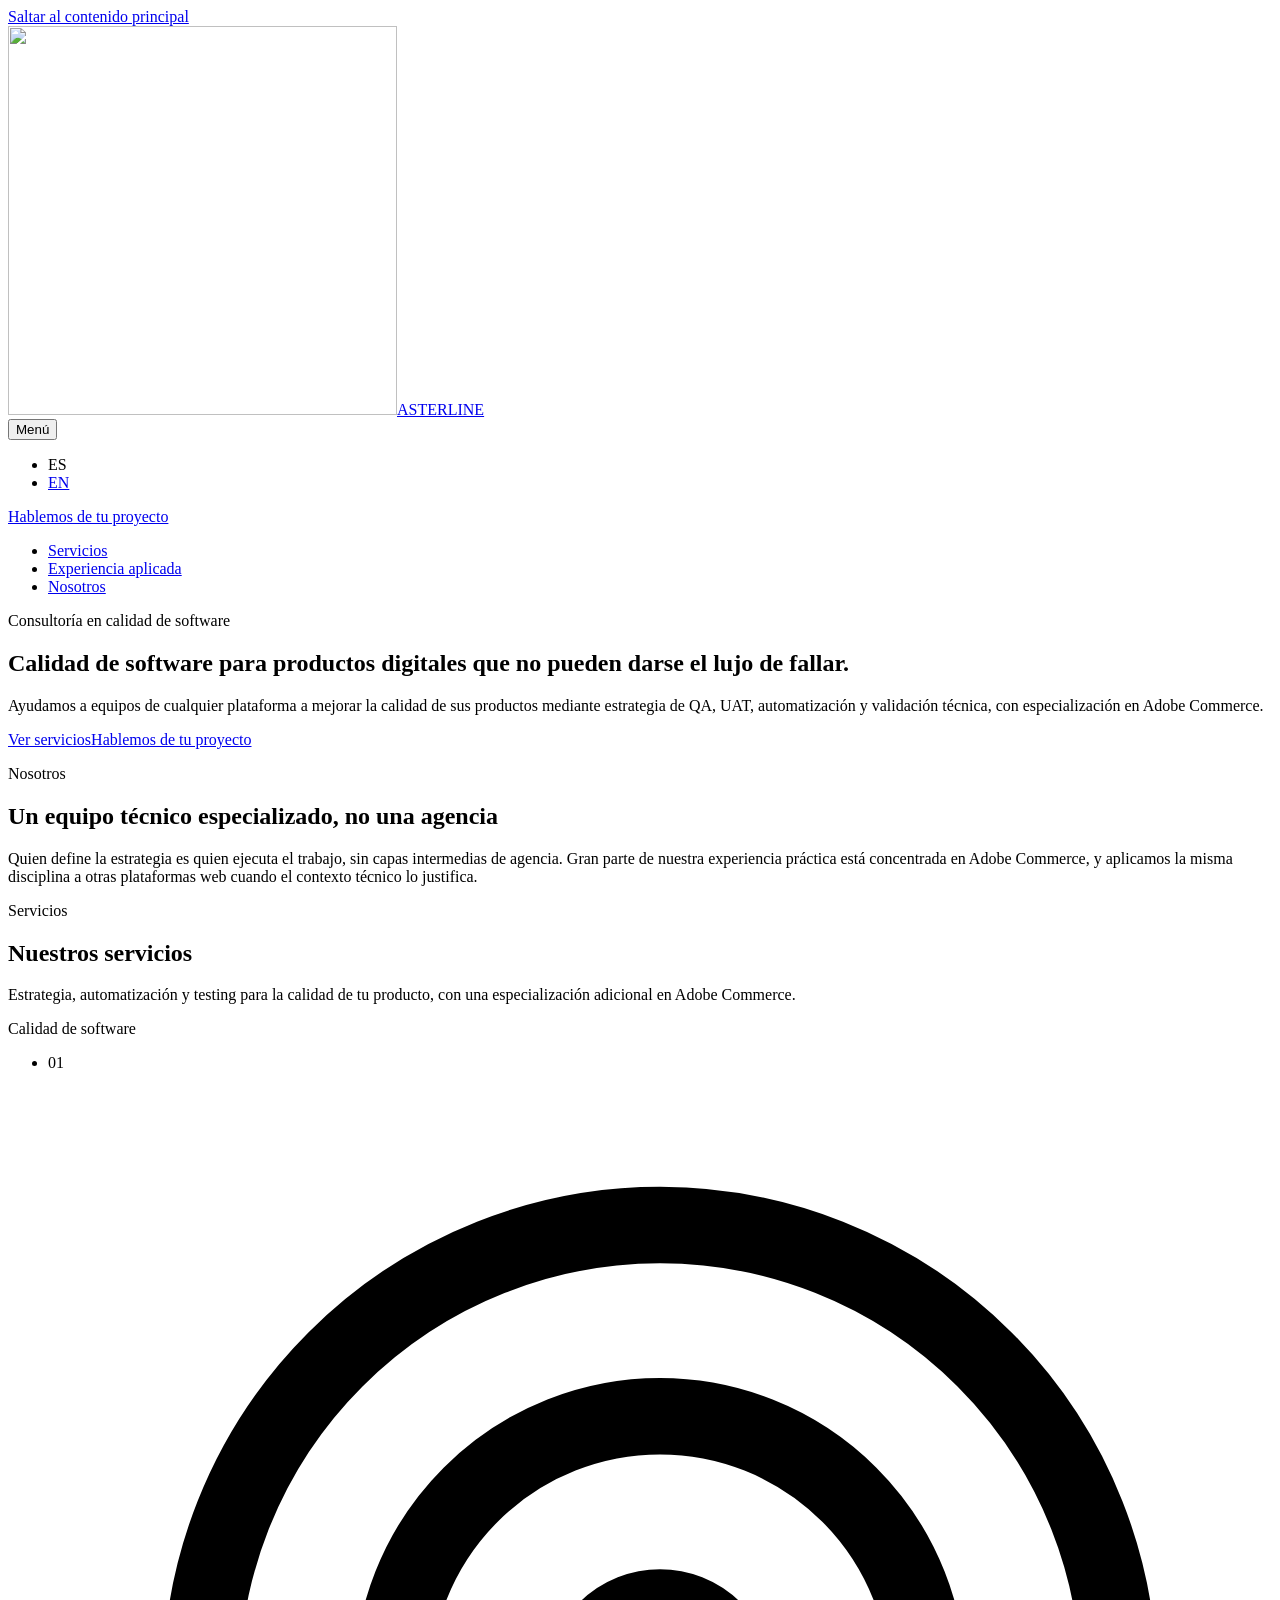
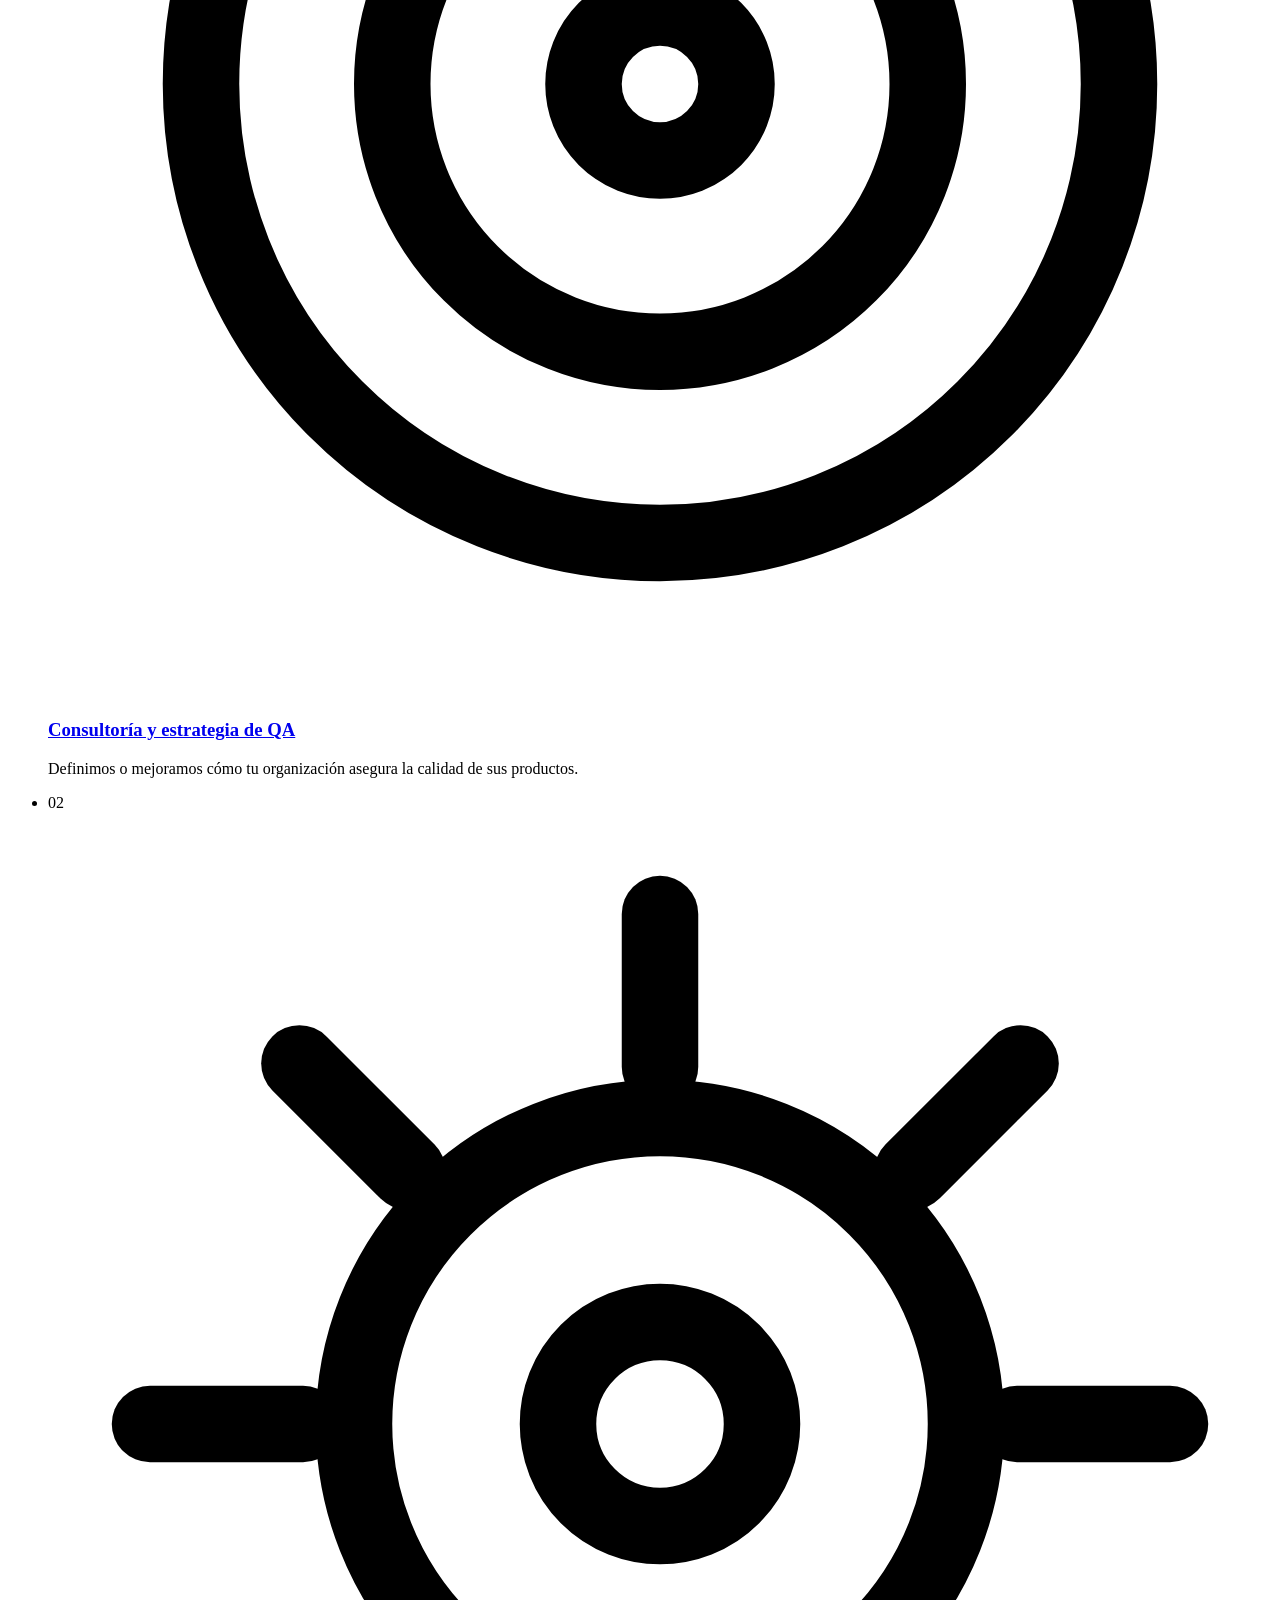
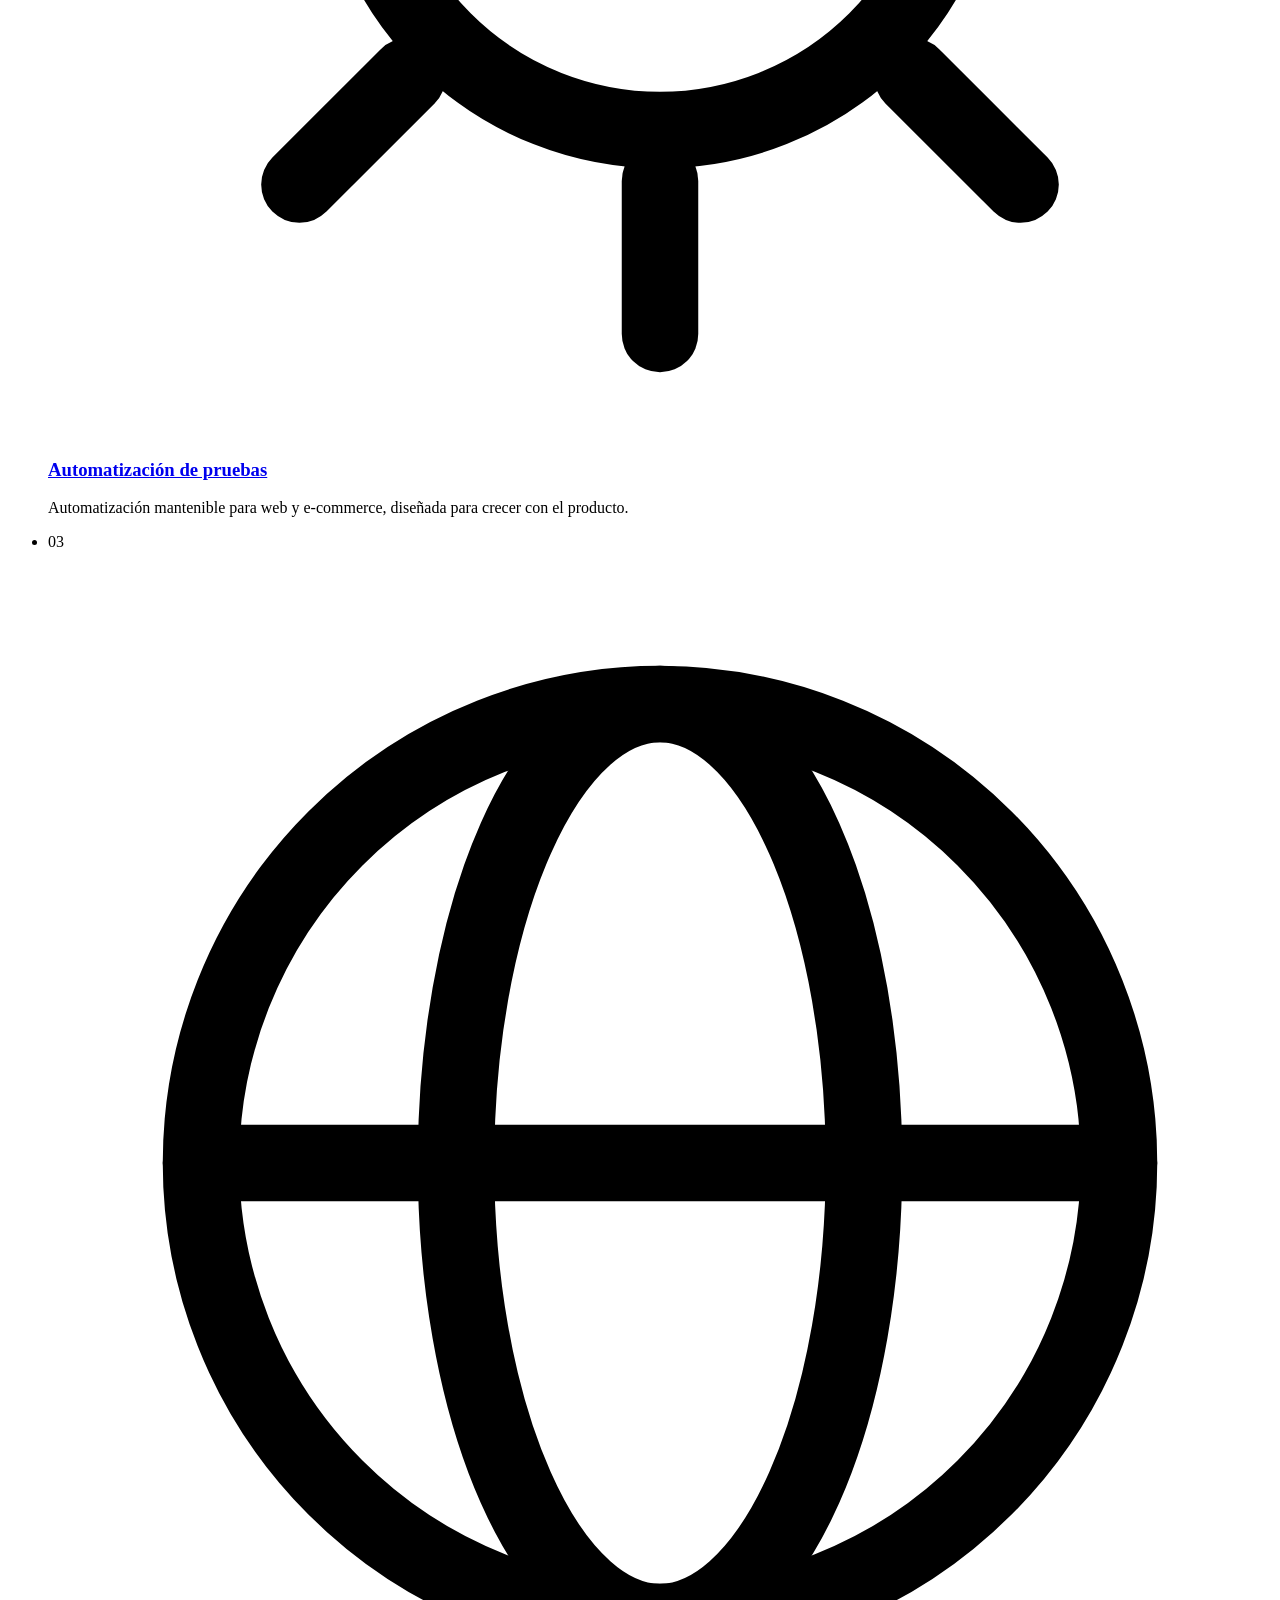
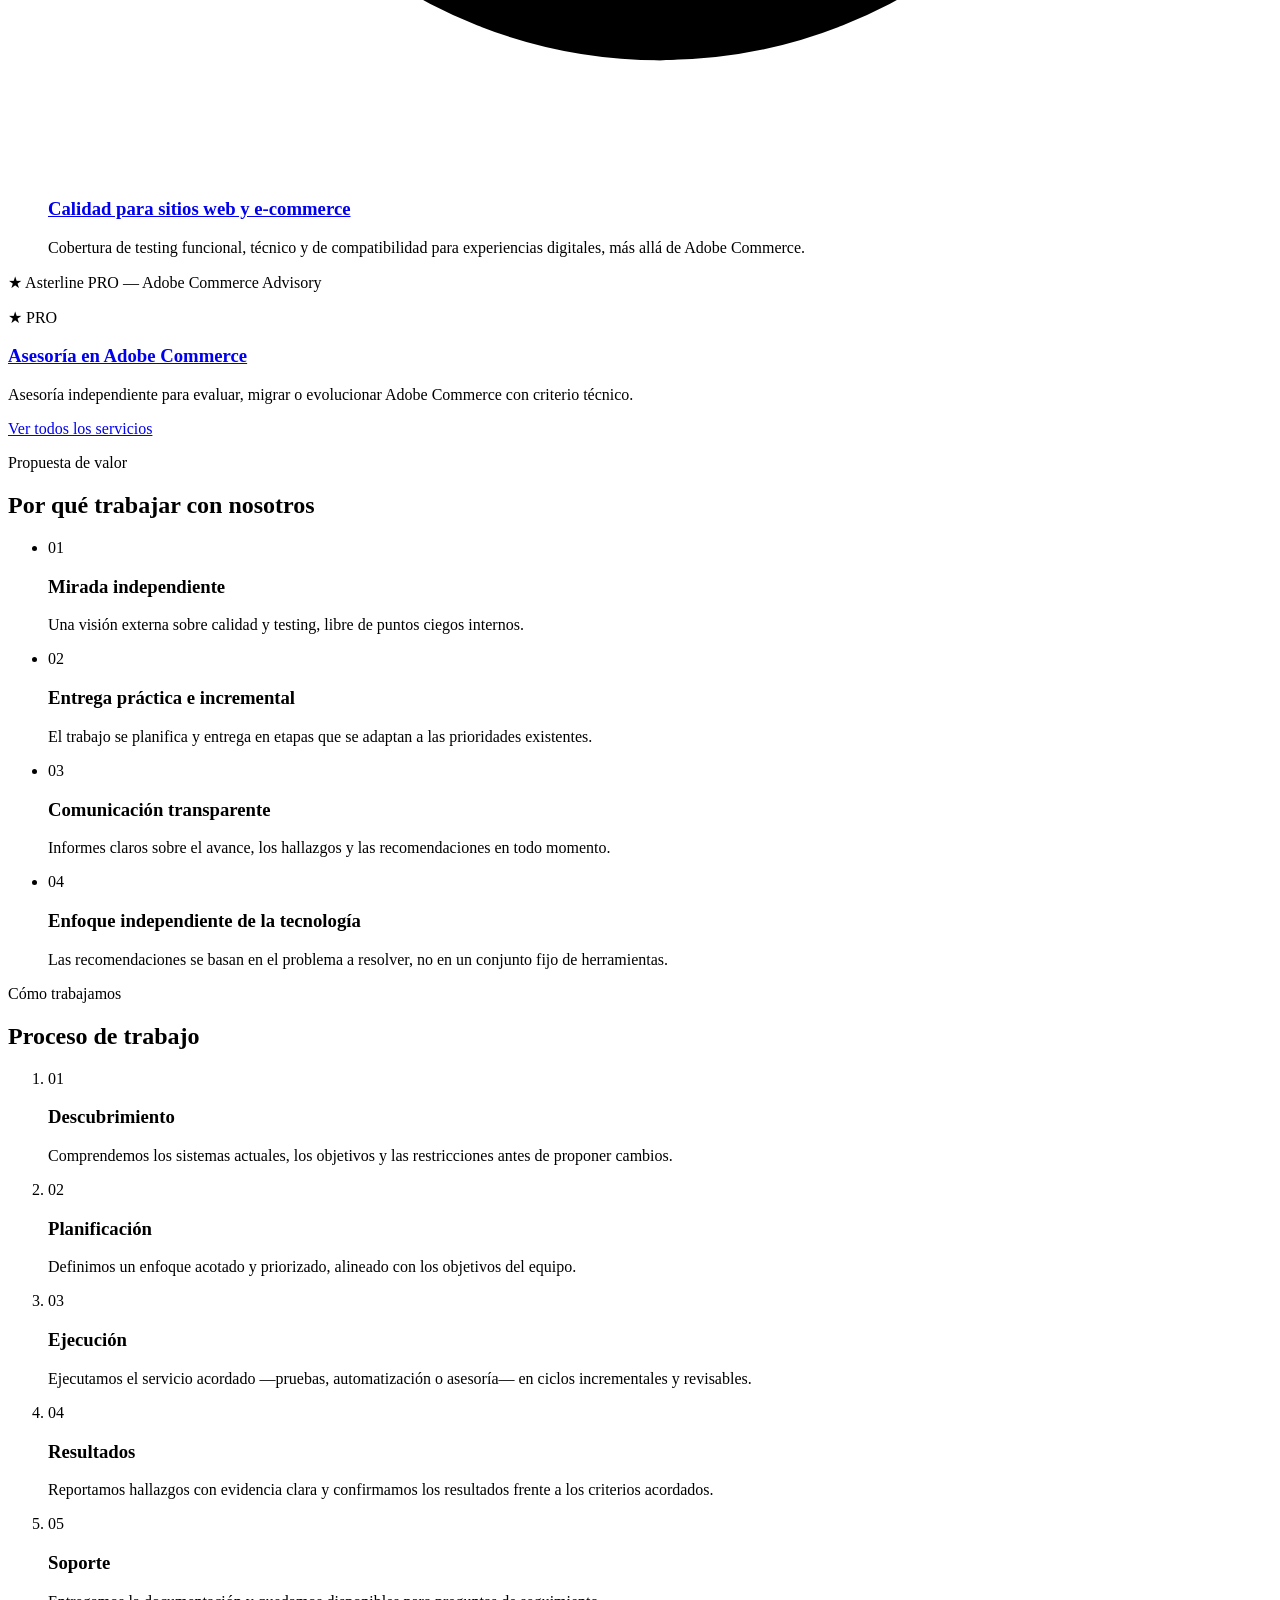
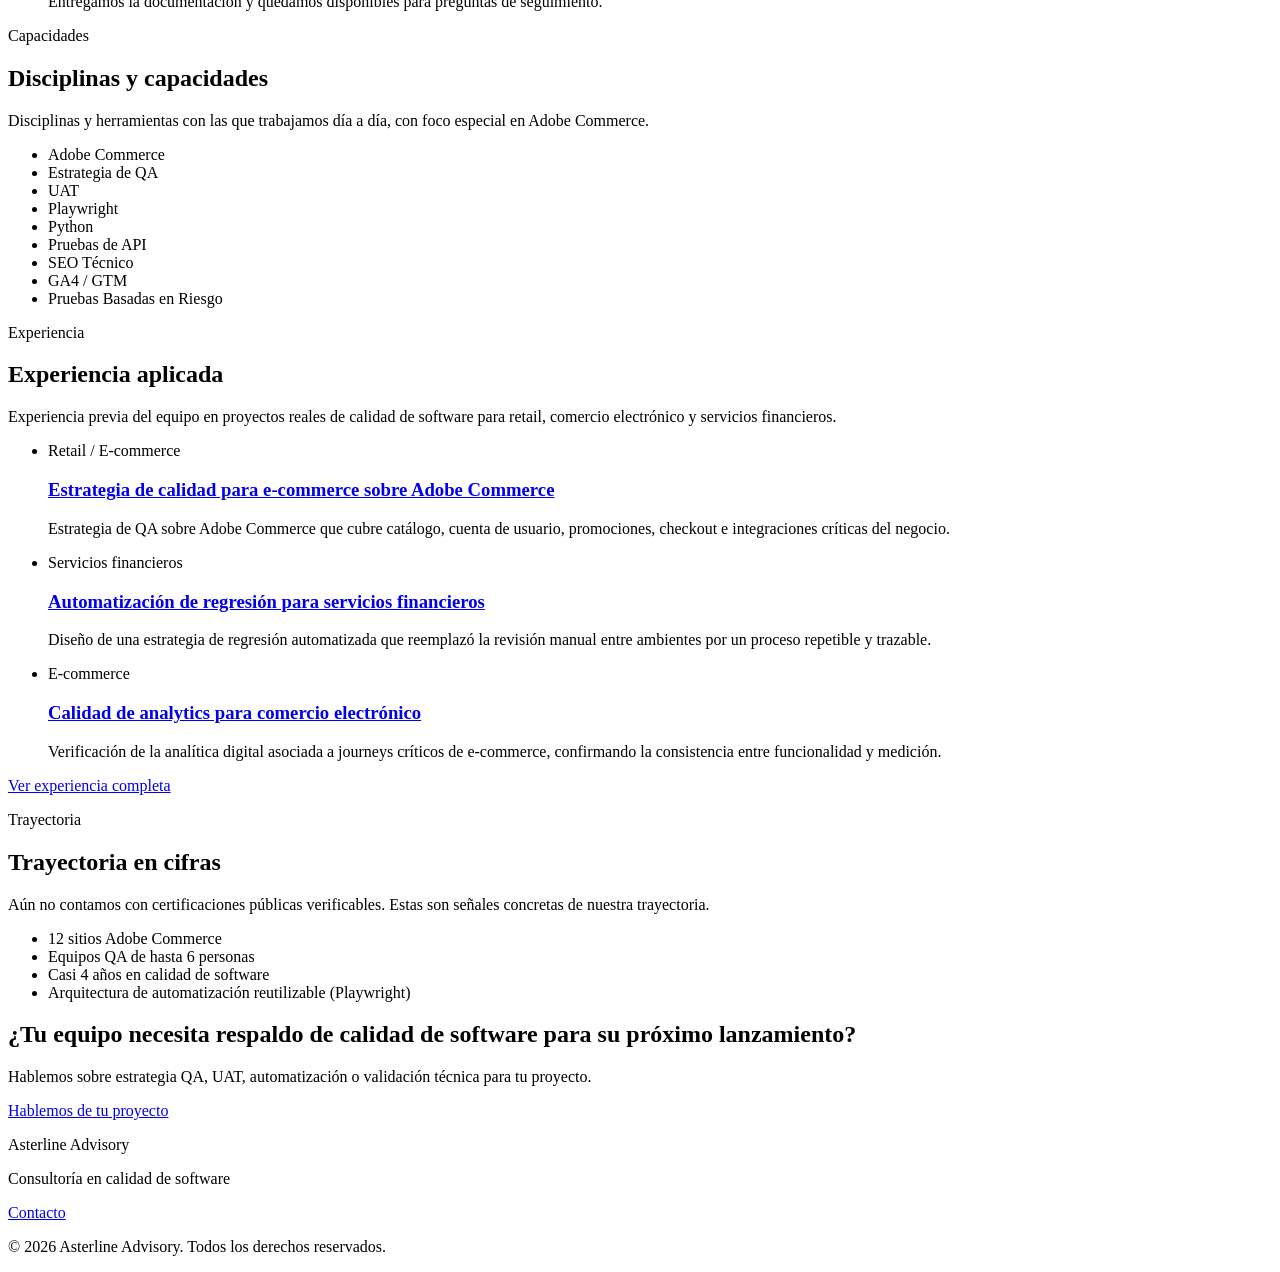
==== commit f5c5704b: "deploy: K3iroz08/consultora-website-private@a25c8347d07086cf91d3d25b07583e85b4ac6d42" ====
--- a/es/index.html
+++ b/es/index.html
@@ -1,2 +1 @@
-<!DOCTYPE html><html lang="es"><head><meta charset="utf-8"><meta name="viewport" content="width=device-width, initial-scale=1"><link rel="icon" href="/consultora-website/favicon.ico"><meta name="generator" content="Astro v7.2.0"><meta name="description" content="Consultoría de calidad de software especializada en Adobe Commerce. Estrategia QA, UAT, automatización y validación técnica para equipos web empresariales."><title>Asterline Advisory — Calidad especializada en Adobe Commerce</title><link rel="canonical" href="https://k3iroz08.github.io/consultora-website/es/"><link rel="alternate" hreflang="es" href="https://k3iroz08.github.io/consultora-website/es/"><link rel="alternate" hreflang="en" href="https://k3iroz08.github.io/consultora-website/en/"><link rel="alternate" hreflang="x-default" href="https://k3iroz08.github.io/consultora-website/es/"><link rel="stylesheet" href="/consultora-website/_astro/caseStudies.BqXy8Dog.css"><style>.intro-inner[data-astro-cid-uifkj7ux] .section-heading{max-width:48rem}.service-grid[data-astro-cid-czbse5km]{gap:var(--space-5);grid-template-columns:1fr;margin:0;padding:0;list-style:none;display:grid}@media (width>=640px){.service-grid[data-astro-cid-czbse5km]{grid-template-columns:repeat(2,1fr)}}@media (width>=960px){.service-grid[data-astro-cid-czbse5km]{grid-template-columns:repeat(3,1fr)}}.service-section__cta[data-astro-cid-czbse5km]{margin:var(--space-6) 0 0;font-weight:600}.process-list[data-astro-cid-uslcplg3]{gap:var(--space-5);grid-template-columns:1fr;margin:0;padding:0;list-style:none;display:grid}@media (width>=640px){.process-list[data-astro-cid-uslcplg3]{grid-template-columns:repeat(2,1fr)}}@media (width>=960px){.process-list[data-astro-cid-uslcplg3]{grid-template-columns:repeat(5,1fr)}}.process-item__number[data-astro-cid-uslcplg3]{font-size:var(--font-size-sm);color:var(--color-primary);margin-bottom:var(--space-2);font-weight:700;display:block}.process-item[data-astro-cid-uslcplg3] h3[data-astro-cid-uslcplg3]{font-size:var(--font-size-lg);margin-bottom:var(--space-2)}.process-item[data-astro-cid-uslcplg3] p[data-astro-cid-uslcplg3]{margin-bottom:0}@media (width<=639px){.process-list[data-astro-cid-uslcplg3]{gap:0}.process-item[data-astro-cid-uslcplg3]{padding:0 0 var(--space-5) 2.5rem;border-left:2px solid var(--color-border);position:relative}.process-item[data-astro-cid-uslcplg3]:last-child{border-left-color:#0000;padding-bottom:0}.process-item__number[data-astro-cid-uslcplg3]{background:var(--color-primary);width:1.875rem;height:1.875rem;color:var(--color-primary-contrast);border-radius:999px;justify-content:center;align-items:center;margin-bottom:0;font-size:.7rem;display:flex;position:absolute;top:0;left:-.9375rem}}.capability-list[data-astro-cid-mibvo5wv]{gap:var(--space-3);flex-wrap:wrap;margin:0;padding:0;list-style:none;display:flex}.case-study-card[data-astro-cid-4dw4sxam]{padding:var(--space-5);background:var(--color-surface);border:1px solid var(--color-border);border-radius:var(--radius-lg);flex-direction:column;height:100%;display:flex}.case-study-card__category[data-astro-cid-4dw4sxam]{color:var(--color-primary);font-weight:600;font-size:var(--font-size-sm);text-transform:uppercase;letter-spacing:.04em;margin-bottom:var(--space-2)}.case-study-card[data-astro-cid-4dw4sxam] h3[data-astro-cid-4dw4sxam]{font-size:var(--font-size-lg);margin-bottom:var(--space-2)}.case-study-card[data-astro-cid-4dw4sxam] h3[data-astro-cid-4dw4sxam] a[data-astro-cid-4dw4sxam]{color:inherit;text-decoration:none}.case-study-card[data-astro-cid-4dw4sxam] h3[data-astro-cid-4dw4sxam] a[data-astro-cid-4dw4sxam]:hover{color:var(--color-primary);text-decoration:underline}.case-study-card__summary[data-astro-cid-4dw4sxam]{flex-grow:1;margin-bottom:0}.case-study-grid[data-astro-cid-xvakuzzj]{gap:var(--space-5);grid-template-columns:1fr;margin:0;padding:0;list-style:none;display:grid}@media (width>=640px){.case-study-grid[data-astro-cid-xvakuzzj]{grid-template-columns:repeat(2,1fr)}}@media (width>=960px){.case-study-grid[data-astro-cid-xvakuzzj]{grid-template-columns:repeat(3,1fr)}}.case-study-section__cta[data-astro-cid-xvakuzzj]{margin:var(--space-6) 0 0;font-weight:600}.credential-list[data-astro-cid-d7rq35lf]{gap:var(--space-3);flex-wrap:wrap;margin:0;padding:0;list-style:none;display:flex}
-</style></head><body><a class="skip-link" href="#main-content">Saltar al contenido principal</a><header class="site-header" data-astro-cid-nen7h5rs><div class="container header-inner" data-astro-cid-nen7h5rs><div class="logo-slot" data-astro-cid-nen7h5rs><a class="logo logo--mark" href="/consultora-website/es/" aria-label="Asterline — Inicio" data-astro-cid-f7espo7c><img class="logo-symbol" src="/consultora-website/brand/asterline-symbol.png" width="389" height="389" alt="" data-astro-cid-f7espo7c><span class="logo-wordmark" data-astro-cid-f7espo7c>ASTERLINE</span></a></div><button id="nav-toggle" class="nav-toggle" type="button" aria-expanded="false" aria-controls="primary-nav" hidden data-astro-cid-nen7h5rs><span class="visually-hidden" data-astro-cid-nen7h5rs>Menú</span><span class="nav-toggle__icon" aria-hidden="true" data-astro-cid-nen7h5rs></span></button><div class="header-actions" data-astro-cid-nen7h5rs><ul class="lang-switch" aria-label="Cambiar idioma" data-astro-cid-nen7h5rs><li data-astro-cid-nen7h5rs><span class="lang-switch__current" aria-current="true" lang="es" data-astro-cid-nen7h5rs>ES</span></li><li data-astro-cid-nen7h5rs><a href="/consultora-website/en/" lang="en" hreflang="en" data-astro-cid-nen7h5rs>EN</a></li></ul><a class="button button--primary" href="/consultora-website/es/contacto/" data-astro-cid-ekguhzzh>Hablemos de tu proyecto</a></div><nav id="primary-nav" class="primary-nav" aria-label="Primary" data-astro-cid-nen7h5rs><ul data-astro-cid-nen7h5rs><li data-astro-cid-nen7h5rs><a href="/consultora-website/es/servicios/" data-astro-cid-nen7h5rs>Servicios</a></li><li data-astro-cid-nen7h5rs><a href="/consultora-website/es/experiencia-aplicada/" data-astro-cid-nen7h5rs>Experiencia aplicada</a></li><li data-astro-cid-nen7h5rs><a href="#about" data-astro-cid-nen7h5rs>Nosotros</a></li></ul></nav></div></header><script type="module">var e=document.getElementById(`nav-toggle`),t=document.getElementById(`primary-nav`);e&&t&&(e.hidden=!1,e.addEventListener(`click`,()=>{let n=e.getAttribute(`aria-expanded`)===`true`;e.setAttribute(`aria-expanded`,String(!n)),t.classList.toggle(`is-open`,!n)}),t.addEventListener(`click`,n=>{n.target instanceof HTMLAnchorElement&&(e.setAttribute(`aria-expanded`,`false`),t.classList.remove(`is-open`))}));</script><main id="main-content"><section class="hero" aria-labelledby="hero-heading" data-astro-cid-mluh7b2q><div class="container hero-inner" data-astro-cid-mluh7b2q><p class="hero-eyebrow" data-astro-cid-mluh7b2q>Consultoría en calidad de software</p><h1 id="hero-heading" data-astro-cid-mluh7b2q>Calidad de software para productos digitales que no pueden darse el lujo de fallar.</h1><p class="hero-lead" data-astro-cid-mluh7b2q>Especializados en Adobe Commerce, damos soporte de calidad a equipos de e-commerce y aplicaciones web empresariales mediante estrategia QA, UAT, automatización y validaciones técnicas.</p><div class="hero-actions" data-astro-cid-mluh7b2q><a class="button button--secondary" href="/consultora-website/es/servicios/" data-astro-cid-ekguhzzh>Ver servicios</a><a class="button button--primary" href="/consultora-website/es/contacto/" data-astro-cid-ekguhzzh>Hablemos de tu proyecto</a></div></div></section><section id="about" class="section" aria-labelledby="intro-heading" data-astro-cid-uifkj7ux><div class="container intro-inner" data-astro-cid-uifkj7ux><div class="section-heading"><p class="section-heading__eyebrow">Nosotros</p><h2 id="intro-heading">Una base construida en Adobe Commerce</h2><p class="section-heading__description">Somos un equipo reducido y especializado: quien define la estrategia es quien ejecuta el trabajo, sin capas intermedias de agencia. Esa experiencia práctica se concentra principalmente en Adobe Commerce, y se extiende a otras aplicaciones web empresariales cuando la necesidad técnica lo justifica.</p></div></div></section><section class="section section--muted" aria-labelledby="services-heading" data-astro-cid-czbse5km><div class="container" data-astro-cid-czbse5km><div class="section-heading"><p class="section-heading__eyebrow">Servicios</p><h2 id="services-heading">Nuestros servicios</h2><p class="section-heading__description">Asesoría y aseguramiento de calidad centrados en Adobe Commerce, aplicables a otras aplicaciones web empresariales.</p></div><ul class="service-grid" data-astro-cid-czbse5km><li data-astro-cid-czbse5km><article class="service-card" data-astro-cid-3vpt37q6><h3 data-astro-cid-3vpt37q6><a href="/consultora-website/es/servicios/#adobe-commerce-advisory" data-astro-cid-3vpt37q6>Asesoría en Adobe Commerce</a></h3><p data-astro-cid-3vpt37q6>Asesoría independiente para evaluar, migrar o evolucionar Adobe Commerce con criterio técnico.</p></article></li><li data-astro-cid-czbse5km><article class="service-card" data-astro-cid-3vpt37q6><h3 data-astro-cid-3vpt37q6><a href="/consultora-website/es/servicios/#qa-consulting-test-strategy" data-astro-cid-3vpt37q6>Consultoría y estrategia de QA</a></h3><p data-astro-cid-3vpt37q6>Definimos o mejoramos cómo tu organización asegura la calidad de sus productos.</p></article></li><li data-astro-cid-czbse5km><article class="service-card" data-astro-cid-3vpt37q6><h3 data-astro-cid-3vpt37q6><a href="/consultora-website/es/servicios/#qa-automation" data-astro-cid-3vpt37q6>Automatización de pruebas</a></h3><p data-astro-cid-3vpt37q6>Automatización mantenible para web y e-commerce, diseñada para crecer con el producto.</p></article></li><li data-astro-cid-czbse5km><article class="service-card" data-astro-cid-3vpt37q6><h3 data-astro-cid-3vpt37q6><a href="/consultora-website/es/servicios/#adobe-commerce-qa" data-astro-cid-3vpt37q6>Calidad especializada en Adobe Commerce</a></h3><p data-astro-cid-3vpt37q6>Testing funcional, de integraciones y de compatibilidad especializado en storefront, Admin, catálogo, promociones y checkout.</p></article></li><li data-astro-cid-czbse5km><article class="service-card" data-astro-cid-3vpt37q6><h3 data-astro-cid-3vpt37q6><a href="/consultora-website/es/servicios/#web-ecommerce-qa" data-astro-cid-3vpt37q6>Calidad para sitios web y e-commerce</a></h3><p data-astro-cid-3vpt37q6>Cobertura de testing funcional, técnico y de compatibilidad para experiencias digitales, más allá de Adobe Commerce.</p></article></li><li data-astro-cid-czbse5km><article class="service-card" data-astro-cid-3vpt37q6><h3 data-astro-cid-3vpt37q6><a href="/consultora-website/es/servicios/#seo-analytics-qa" data-astro-cid-3vpt37q6>QA técnico de SEO y analítica</a></h3><p data-astro-cid-3vpt37q6>Validación técnica de SEO y de la configuración de medición digital.</p></article></li><li data-astro-cid-czbse5km><article class="service-card" data-astro-cid-3vpt37q6><h3 data-astro-cid-3vpt37q6><a href="/consultora-website/es/servicios/#quality-engineering" data-astro-cid-3vpt37q6>Quality Engineering y mejora de procesos</a></h3><p data-astro-cid-3vpt37q6>Mejoramos la disciplina de calidad más allá de la ejecución de casos de prueba.</p></article></li></ul><p class="service-section__cta" data-astro-cid-czbse5km><a href="/consultora-website/es/servicios/" data-astro-cid-czbse5km>Ver todos los servicios</a></p></div></section><section class="section" aria-labelledby="value-heading" data-astro-cid-malgzcj4><div class="container" data-astro-cid-malgzcj4><div class="section-heading"><p class="section-heading__eyebrow">Propuesta de valor</p><h2 id="value-heading">Por qué trabajar con nosotros</h2></div><ul class="value-list" data-astro-cid-malgzcj4><li class="value-item" data-astro-cid-malgzcj4><h3 data-astro-cid-malgzcj4>Mirada independiente</h3><p data-astro-cid-malgzcj4>Una visión externa sobre calidad y testing, libre de puntos ciegos internos.</p></li><li class="value-item" data-astro-cid-malgzcj4><h3 data-astro-cid-malgzcj4>Entrega práctica e incremental</h3><p data-astro-cid-malgzcj4>El trabajo se planifica y entrega en etapas que se adaptan a las prioridades existentes.</p></li><li class="value-item" data-astro-cid-malgzcj4><h3 data-astro-cid-malgzcj4>Comunicación transparente</h3><p data-astro-cid-malgzcj4>Informes claros sobre el avance, los hallazgos y las recomendaciones en todo momento.</p></li><li class="value-item" data-astro-cid-malgzcj4><h3 data-astro-cid-malgzcj4>Enfoque independiente de la tecnología</h3><p data-astro-cid-malgzcj4>Las recomendaciones se basan en el problema a resolver, no en un conjunto fijo de herramientas.</p></li></ul></div></section><section class="section section--muted" aria-labelledby="process-heading" data-astro-cid-uslcplg3><div class="container" data-astro-cid-uslcplg3><div class="section-heading"><p class="section-heading__eyebrow">Cómo trabajamos</p><h2 id="process-heading">Proceso de trabajo</h2></div><ol class="process-list" data-astro-cid-uslcplg3><li class="process-item" data-astro-cid-uslcplg3><span class="process-item__number" aria-hidden="true" data-astro-cid-uslcplg3>01</span><h3 data-astro-cid-uslcplg3>Descubrimiento</h3><p data-astro-cid-uslcplg3>Comprendemos los sistemas actuales, los objetivos y las restricciones antes de proponer cambios.</p></li><li class="process-item" data-astro-cid-uslcplg3><span class="process-item__number" aria-hidden="true" data-astro-cid-uslcplg3>02</span><h3 data-astro-cid-uslcplg3>Planificación</h3><p data-astro-cid-uslcplg3>Definimos un enfoque acotado y priorizado, alineado con los objetivos del equipo.</p></li><li class="process-item" data-astro-cid-uslcplg3><span class="process-item__number" aria-hidden="true" data-astro-cid-uslcplg3>03</span><h3 data-astro-cid-uslcplg3>Ejecución</h3><p data-astro-cid-uslcplg3>Ejecutamos el servicio acordado —pruebas, automatización o asesoría— en ciclos incrementales y revisables.</p></li><li class="process-item" data-astro-cid-uslcplg3><span class="process-item__number" aria-hidden="true" data-astro-cid-uslcplg3>04</span><h3 data-astro-cid-uslcplg3>Resultados</h3><p data-astro-cid-uslcplg3>Reportamos hallazgos con evidencia clara y confirmamos los resultados frente a los criterios acordados.</p></li><li class="process-item" data-astro-cid-uslcplg3><span class="process-item__number" aria-hidden="true" data-astro-cid-uslcplg3>05</span><h3 data-astro-cid-uslcplg3>Soporte</h3><p data-astro-cid-uslcplg3>Entregamos la documentación y quedamos disponibles para preguntas de seguimiento.</p></li></ol></div></section><section class="section" aria-labelledby="capabilities-heading" data-astro-cid-mibvo5wv><div class="container" data-astro-cid-mibvo5wv><div class="section-heading"><p class="section-heading__eyebrow">Capacidades</p><h2 id="capabilities-heading">Disciplinas y capacidades</h2><p class="section-heading__description">Disciplinas y herramientas con las que trabajamos, con foco en Adobe Commerce.</p></div><ul class="capability-list" data-astro-cid-mibvo5wv><li data-astro-cid-mibvo5wv><span class="capability-badge" data-astro-cid-s2iphjpi>Adobe Commerce</span></li><li data-astro-cid-mibvo5wv><span class="capability-badge" data-astro-cid-s2iphjpi>Estrategia de QA</span></li><li data-astro-cid-mibvo5wv><span class="capability-badge" data-astro-cid-s2iphjpi>UAT</span></li><li data-astro-cid-mibvo5wv><span class="capability-badge" data-astro-cid-s2iphjpi>Playwright</span></li><li data-astro-cid-mibvo5wv><span class="capability-badge" data-astro-cid-s2iphjpi>Python</span></li><li data-astro-cid-mibvo5wv><span class="capability-badge" data-astro-cid-s2iphjpi>Pruebas de API</span></li><li data-astro-cid-mibvo5wv><span class="capability-badge" data-astro-cid-s2iphjpi>SEO Técnico</span></li><li data-astro-cid-mibvo5wv><span class="capability-badge" data-astro-cid-s2iphjpi>GA4 / GTM</span></li><li data-astro-cid-mibvo5wv><span class="capability-badge" data-astro-cid-s2iphjpi>Pruebas Basadas en Riesgo</span></li></ul></div></section><section class="section section--muted" aria-labelledby="case-studies-heading" data-astro-cid-xvakuzzj><div class="container" data-astro-cid-xvakuzzj><div class="section-heading"><p class="section-heading__eyebrow">Experiencia</p><h2 id="case-studies-heading">Experiencia aplicada</h2><p class="section-heading__description">Experiencia previa del equipo en proyectos reales de calidad de software para retail, comercio electrónico y servicios financieros.</p></div><ul class="case-study-grid" data-astro-cid-xvakuzzj><li data-astro-cid-xvakuzzj><article class="case-study-card" data-astro-cid-4dw4sxam><p class="case-study-card__category" data-astro-cid-4dw4sxam>Retail / E-commerce</p><h3 data-astro-cid-4dw4sxam><a href="/consultora-website/es/experiencia-aplicada/#adobe-commerce-quality-strategy" data-astro-cid-4dw4sxam>Estrategia de calidad para e-commerce sobre Adobe Commerce</a></h3><p class="case-study-card__summary" data-astro-cid-4dw4sxam>Estrategia de QA sobre Adobe Commerce que cubre catálogo, cuenta de usuario, promociones, checkout e integraciones críticas del negocio.</p></article></li><li data-astro-cid-xvakuzzj><article class="case-study-card" data-astro-cid-4dw4sxam><p class="case-study-card__category" data-astro-cid-4dw4sxam>Servicios financieros</p><h3 data-astro-cid-4dw4sxam><a href="/consultora-website/es/experiencia-aplicada/#financial-regression-automation" data-astro-cid-4dw4sxam>Automatización de regresión para servicios financieros</a></h3><p class="case-study-card__summary" data-astro-cid-4dw4sxam>Diseño de una estrategia de regresión automatizada que reemplazó la revisión manual entre ambientes por un proceso repetible y trazable.</p></article></li><li data-astro-cid-xvakuzzj><article class="case-study-card" data-astro-cid-4dw4sxam><p class="case-study-card__category" data-astro-cid-4dw4sxam>E-commerce</p><h3 data-astro-cid-4dw4sxam><a href="/consultora-website/es/experiencia-aplicada/#ecommerce-analytics-quality" data-astro-cid-4dw4sxam>Calidad de analytics para comercio electrónico</a></h3><p class="case-study-card__summary" data-astro-cid-4dw4sxam>Verificación de la analítica digital asociada a journeys críticos de e-commerce, confirmando la consistencia entre funcionalidad y medición.</p></article></li></ul><p class="case-study-section__cta" data-astro-cid-xvakuzzj><a href="/consultora-website/es/experiencia-aplicada/" data-astro-cid-xvakuzzj>Ver experiencia completa</a></p></div></section><section class="section" aria-labelledby="credentials-heading" data-astro-cid-d7rq35lf><div class="container" data-astro-cid-d7rq35lf><div class="section-heading"><p class="section-heading__eyebrow">Trayectoria</p><h2 id="credentials-heading">Trayectoria en cifras</h2><p class="section-heading__description">Aún no contamos con certificaciones públicas verificables. Estas son señales concretas de nuestra trayectoria.</p></div><ul class="credential-list" data-astro-cid-d7rq35lf><li data-astro-cid-d7rq35lf><span class="capability-badge" data-astro-cid-s2iphjpi>12 sitios Adobe Commerce</span></li><li data-astro-cid-d7rq35lf><span class="capability-badge" data-astro-cid-s2iphjpi>Equipos QA de hasta 6 personas</span></li><li data-astro-cid-d7rq35lf><span class="capability-badge" data-astro-cid-s2iphjpi>Casi 4 años en calidad de software</span></li><li data-astro-cid-d7rq35lf><span class="capability-badge" data-astro-cid-s2iphjpi>Arquitectura de automatización reutilizable (Playwright)</span></li></ul></div></section><section class="section cta" aria-labelledby="cta-heading" data-astro-cid-cdbiaipg><div class="container cta-inner" data-astro-cid-cdbiaipg><h2 id="cta-heading" data-astro-cid-cdbiaipg>¿Tu equipo necesita respaldo de QA para Adobe Commerce o tu próximo lanzamiento?</h2><p data-astro-cid-cdbiaipg>Hablemos sobre estrategia QA, UAT, automatización o validación técnica para tu proyecto.</p><a class="button button--primary" href="/consultora-website/es/contacto/" data-astro-cid-ekguhzzh>Hablemos de tu proyecto</a></div></section></main><footer class="site-footer" data-astro-cid-jo6i4kqk><div class="container footer-inner" data-astro-cid-jo6i4kqk><div class="footer-about" data-astro-cid-jo6i4kqk><p class="logo logo--inverse" data-astro-cid-f7espo7c>Asterline Advisory</p><p data-astro-cid-jo6i4kqk>Consultoría en calidad de software</p></div><p class="footer-contact" data-astro-cid-jo6i4kqk><a href="/consultora-website/es/contacto/" data-astro-cid-jo6i4kqk>Contacto</a></p><p class="footer-copyright" data-astro-cid-jo6i4kqk>&copy; 2026 Asterline Advisory. Todos los derechos reservados.</p></div></footer></body></html>+<!DOCTYPE html><html lang="es"><head><meta charset="utf-8"><meta name="viewport" content="width=device-width, initial-scale=1"><link rel="icon" href="/consultora-website/favicon.ico"><meta name="generator" content="Astro v7.2.0"><meta name="robots" content="noindex, nofollow"><meta name="description" content="Consultoría en calidad de software para equipos de cualquier plataforma, con especialización en Adobe Commerce: estrategia de QA, UAT, automatización de pruebas y validación técnica."><title>Asterline Advisory — Calidad de software y especialización en Adobe Commerce</title><link rel="canonical" href="https://k3iroz08.github.io/consultora-website/es/"><link rel="alternate" hreflang="es" href="https://k3iroz08.github.io/consultora-website/es/"><link rel="alternate" hreflang="en" href="https://k3iroz08.github.io/consultora-website/en/"><link rel="alternate" hreflang="x-default" href="https://k3iroz08.github.io/consultora-website/es/"><meta property="og:site_name" content="Asterline Advisory"><meta property="og:type" content="website"><meta property="og:title" content="Asterline Advisory — Calidad de software y especialización en Adobe Commerce"><meta property="og:description" content="Consultoría en calidad de software para equipos de cualquier plataforma, con especialización en Adobe Commerce: estrategia de QA, UAT, automatización de pruebas y validación técnica."><meta property="og:url" content="https://k3iroz08.github.io/consultora-website/es/"><meta property="og:image" content="https://k3iroz08.github.io/consultora-website/brand/asterline-logo.png"><meta property="og:locale" content="es_ES"><meta property="og:locale:alternate" content="en_US"><meta name="twitter:card" content="summary_large_image"><meta name="twitter:title" content="Asterline Advisory — Calidad de software y especialización en Adobe Commerce"><meta name="twitter:description" content="Consultoría en calidad de software para equipos de cualquier plataforma, con especialización en Adobe Commerce: estrategia de QA, UAT, automatización de pruebas y validación técnica."><meta name="twitter:image" content="https://k3iroz08.github.io/consultora-website/brand/asterline-logo.png"><script type="application/ld+json">{"@context":"https://schema.org","@type":"Organization","name":"Asterline Advisory","url":"https://k3iroz08.github.io/consultora-website/es/","logo":"https://k3iroz08.github.io/consultora-website/brand/asterline-symbol.png"}</script><link rel="stylesheet" href="/consultora-website/_astro/caseStudies.Bj1OP8T-.css"><link rel="stylesheet" href="/consultora-website/_astro/index.BiEMQKzb.css"></head><body><a class="skip-link" href="#main-content">Saltar al contenido principal</a><header class="site-header" data-astro-cid-nen7h5rs><div class="container header-inner" data-astro-cid-nen7h5rs><div class="logo-slot" data-astro-cid-nen7h5rs><a class="logo logo--mark" href="/consultora-website/es/" aria-label="Asterline — Inicio" data-astro-cid-f7espo7c><img class="logo-symbol" src="/consultora-website/brand/asterline-symbol.png" width="389" height="389" alt="" data-astro-cid-f7espo7c><span class="logo-wordmark" data-astro-cid-f7espo7c>ASTERLINE</span></a></div><button id="nav-toggle" class="nav-toggle" type="button" aria-expanded="false" aria-controls="primary-nav" hidden data-astro-cid-nen7h5rs><span class="visually-hidden" data-astro-cid-nen7h5rs>Menú</span><span class="nav-toggle__icon" aria-hidden="true" data-astro-cid-nen7h5rs></span></button><div class="header-actions" data-astro-cid-nen7h5rs><ul class="lang-switch" aria-label="Cambiar idioma" data-astro-cid-nen7h5rs><li data-astro-cid-nen7h5rs><span class="lang-switch__current" aria-current="true" lang="es" data-astro-cid-nen7h5rs>ES</span></li><li data-astro-cid-nen7h5rs><a href="/consultora-website/en/" lang="en" hreflang="en" data-astro-cid-nen7h5rs>EN</a></li></ul><a class="button button--primary" href="/consultora-website/es/contacto/" data-astro-cid-ekguhzzh>Hablemos de tu proyecto</a></div><nav id="primary-nav" class="primary-nav" aria-label="Primary" data-astro-cid-nen7h5rs><ul data-astro-cid-nen7h5rs><li data-astro-cid-nen7h5rs><a href="/consultora-website/es/servicios/" data-astro-cid-nen7h5rs>Servicios</a></li><li data-astro-cid-nen7h5rs><a href="/consultora-website/es/experiencia-aplicada/" data-astro-cid-nen7h5rs>Experiencia aplicada</a></li><li data-astro-cid-nen7h5rs><a href="#about" data-astro-cid-nen7h5rs>Nosotros</a></li></ul></nav></div></header><script type="module">var e=document.getElementById(`nav-toggle`),t=document.getElementById(`primary-nav`);e&&t&&(e.hidden=!1,e.addEventListener(`click`,()=>{let n=e.getAttribute(`aria-expanded`)===`true`;e.setAttribute(`aria-expanded`,String(!n)),t.classList.toggle(`is-open`,!n)}),t.addEventListener(`click`,n=>{n.target instanceof HTMLAnchorElement&&(e.setAttribute(`aria-expanded`,`false`),t.classList.remove(`is-open`))}));</script><main id="main-content"><section class="hero" aria-labelledby="hero-heading" data-astro-cid-mluh7b2q><div class="container hero-inner" data-astro-cid-mluh7b2q><p class="hero-eyebrow" data-astro-cid-mluh7b2q>Consultoría en calidad de software</p><h1 id="hero-heading" data-astro-cid-mluh7b2q>Calidad de software para productos digitales que no pueden darse el lujo de fallar.</h1><p class="hero-lead" data-astro-cid-mluh7b2q>Ayudamos a equipos de cualquier plataforma a mejorar la calidad de sus productos mediante estrategia de QA, UAT, automatización y validación técnica, con especialización en Adobe Commerce.</p><div class="hero-actions" data-astro-cid-mluh7b2q><a class="button button--secondary" href="/consultora-website/es/servicios/" data-astro-cid-ekguhzzh>Ver servicios</a><a class="button button--primary" href="/consultora-website/es/contacto/" data-astro-cid-ekguhzzh>Hablemos de tu proyecto</a></div></div></section><section id="about" class="section" aria-labelledby="intro-heading" data-astro-cid-uifkj7ux><div class="container intro-inner" data-astro-cid-uifkj7ux><div class="section-heading"><p class="section-heading__eyebrow">Nosotros</p><h2 id="intro-heading">Un equipo técnico especializado, no una agencia</h2><p class="section-heading__description">Quien define la estrategia es quien ejecuta el trabajo, sin capas intermedias de agencia. Gran parte de nuestra experiencia práctica está concentrada en Adobe Commerce, y aplicamos la misma disciplina a otras plataformas web cuando el contexto técnico lo justifica.</p></div></div></section><section class="section section--muted" aria-labelledby="services-heading" data-astro-cid-czbse5km><div class="container" data-astro-cid-czbse5km><div class="section-heading"><p class="section-heading__eyebrow">Servicios</p><h2 id="services-heading">Nuestros servicios</h2><p class="section-heading__description">Estrategia, automatización y testing para la calidad de tu producto, con una especialización adicional en Adobe Commerce.</p></div><div class="service-group-divider" data-astro-cid-czbse5km><span class="service-group-divider__dot" aria-hidden="true" data-astro-cid-czbse5km></span><p class="service-group-label" data-astro-cid-czbse5km>Calidad de software</p><span class="service-group-divider__line" aria-hidden="true" data-astro-cid-czbse5km></span></div><ul class="service-grid" data-astro-cid-czbse5km><li data-astro-cid-czbse5km><article class="service-card service-card--numbered" data-astro-cid-3vpt37q6><div class="service-card__meta" data-astro-cid-3vpt37q6><span class="service-card__number" aria-hidden="true" data-astro-cid-3vpt37q6>01</span><span class="service-card__icon" aria-hidden="true" data-astro-cid-3vpt37q6><svg viewBox="0 0 24 24" fill="none" stroke="currentColor" stroke-width="1.5" stroke-linecap="round" stroke-linejoin="round" focusable="false"><circle cx="12" cy="12" r="9" /><circle cx="12" cy="12" r="5.25" /><circle cx="12" cy="12" r="1.5" /></svg></span></div><span class="service-card__accent" aria-hidden="true" data-astro-cid-3vpt37q6></span><h3 data-astro-cid-3vpt37q6><a href="/consultora-website/es/servicios/#qa-consulting-test-strategy" data-astro-cid-3vpt37q6>Consultoría y estrategia de QA</a></h3><p data-astro-cid-3vpt37q6>Definimos o mejoramos cómo tu organización asegura la calidad de sus productos.</p></article></li><li data-astro-cid-czbse5km><article class="service-card service-card--numbered" data-astro-cid-3vpt37q6><div class="service-card__meta" data-astro-cid-3vpt37q6><span class="service-card__number" aria-hidden="true" data-astro-cid-3vpt37q6>02</span><span class="service-card__icon" aria-hidden="true" data-astro-cid-3vpt37q6><svg viewBox="0 0 24 24" fill="none" stroke="currentColor" stroke-width="1.5" stroke-linecap="round" stroke-linejoin="round" focusable="false"><circle cx="12" cy="12" r="6" /><circle cx="12" cy="12" r="2" /><line x1="12" y1="2" x2="12" y2="5" /><line x1="12" y1="19" x2="12" y2="22" /><line x1="2" y1="12" x2="5" y2="12" /><line x1="19" y1="12" x2="22" y2="12" /><line x1="4.93" y1="4.93" x2="7.05" y2="7.05" /><line x1="16.95" y1="16.95" x2="19.07" y2="19.07" /><line x1="4.93" y1="19.07" x2="7.05" y2="16.95" /><line x1="16.95" y1="7.05" x2="19.07" y2="4.93" /></svg></span></div><span class="service-card__accent" aria-hidden="true" data-astro-cid-3vpt37q6></span><h3 data-astro-cid-3vpt37q6><a href="/consultora-website/es/servicios/#qa-automation" data-astro-cid-3vpt37q6>Automatización de pruebas</a></h3><p data-astro-cid-3vpt37q6>Automatización mantenible para web y e-commerce, diseñada para crecer con el producto.</p></article></li><li data-astro-cid-czbse5km><article class="service-card service-card--numbered" data-astro-cid-3vpt37q6><div class="service-card__meta" data-astro-cid-3vpt37q6><span class="service-card__number" aria-hidden="true" data-astro-cid-3vpt37q6>03</span><span class="service-card__icon" aria-hidden="true" data-astro-cid-3vpt37q6><svg viewBox="0 0 24 24" fill="none" stroke="currentColor" stroke-width="1.5" stroke-linecap="round" stroke-linejoin="round" focusable="false"><circle cx="12" cy="12" r="9" /><ellipse cx="12" cy="12" rx="4" ry="9" /><line x1="3" y1="12" x2="21" y2="12" /></svg></span></div><span class="service-card__accent" aria-hidden="true" data-astro-cid-3vpt37q6></span><h3 data-astro-cid-3vpt37q6><a href="/consultora-website/es/servicios/#web-ecommerce-qa" data-astro-cid-3vpt37q6>Calidad para sitios web y e-commerce</a></h3><p data-astro-cid-3vpt37q6>Cobertura de testing funcional, técnico y de compatibilidad para experiencias digitales, más allá de Adobe Commerce.</p></article></li></ul><div class="pro-feature" data-astro-cid-czbse5km><div class="service-group-divider" data-astro-cid-czbse5km><span class="service-group-divider__dot" aria-hidden="true" data-astro-cid-czbse5km></span><p class="service-group-label" data-astro-cid-czbse5km>★ Asterline PRO — Adobe Commerce Advisory</p><span class="service-group-divider__line" aria-hidden="true" data-astro-cid-czbse5km></span></div><article class="service-card service-card--pro" data-astro-cid-3vpt37q6><p class="service-card__pro-label" data-astro-cid-3vpt37q6>★ PRO</p><h3 data-astro-cid-3vpt37q6><a href="/consultora-website/es/servicios/#adobe-commerce-advisory" data-astro-cid-3vpt37q6>Asesoría en Adobe Commerce</a></h3><p data-astro-cid-3vpt37q6>Asesoría independiente para evaluar, migrar o evolucionar Adobe Commerce con criterio técnico.</p></article></div><p class="service-section__cta" data-astro-cid-czbse5km><a href="/consultora-website/es/servicios/" data-astro-cid-czbse5km>Ver todos los servicios</a></p></div></section><section class="section" aria-labelledby="value-heading" data-astro-cid-malgzcj4><div class="container" data-astro-cid-malgzcj4><div class="section-heading"><p class="section-heading__eyebrow">Propuesta de valor</p><h2 id="value-heading">Por qué trabajar con nosotros</h2></div><ul class="value-list" data-astro-cid-malgzcj4><li class="value-item" data-astro-cid-malgzcj4><span class="value-item__number" aria-hidden="true" data-astro-cid-malgzcj4>01</span><h3 data-astro-cid-malgzcj4>Mirada independiente</h3><span class="value-item__rule" aria-hidden="true" data-astro-cid-malgzcj4></span><p data-astro-cid-malgzcj4>Una visión externa sobre calidad y testing, libre de puntos ciegos internos.</p></li><li class="value-item" data-astro-cid-malgzcj4><span class="value-item__number" aria-hidden="true" data-astro-cid-malgzcj4>02</span><h3 data-astro-cid-malgzcj4>Entrega práctica e incremental</h3><span class="value-item__rule" aria-hidden="true" data-astro-cid-malgzcj4></span><p data-astro-cid-malgzcj4>El trabajo se planifica y entrega en etapas que se adaptan a las prioridades existentes.</p></li><li class="value-item" data-astro-cid-malgzcj4><span class="value-item__number" aria-hidden="true" data-astro-cid-malgzcj4>03</span><h3 data-astro-cid-malgzcj4>Comunicación transparente</h3><span class="value-item__rule" aria-hidden="true" data-astro-cid-malgzcj4></span><p data-astro-cid-malgzcj4>Informes claros sobre el avance, los hallazgos y las recomendaciones en todo momento.</p></li><li class="value-item" data-astro-cid-malgzcj4><span class="value-item__number" aria-hidden="true" data-astro-cid-malgzcj4>04</span><h3 data-astro-cid-malgzcj4>Enfoque independiente de la tecnología</h3><span class="value-item__rule" aria-hidden="true" data-astro-cid-malgzcj4></span><p data-astro-cid-malgzcj4>Las recomendaciones se basan en el problema a resolver, no en un conjunto fijo de herramientas.</p></li></ul></div></section><section class="section section--muted" aria-labelledby="process-heading" data-astro-cid-uslcplg3><div class="container" data-astro-cid-uslcplg3><div class="section-heading"><p class="section-heading__eyebrow">Cómo trabajamos</p><h2 id="process-heading">Proceso de trabajo</h2></div><ol class="process-list" data-astro-cid-uslcplg3><li class="process-item" data-astro-cid-uslcplg3><span class="process-item__number" aria-hidden="true" data-astro-cid-uslcplg3>01</span><h3 data-astro-cid-uslcplg3>Descubrimiento</h3><p data-astro-cid-uslcplg3>Comprendemos los sistemas actuales, los objetivos y las restricciones antes de proponer cambios.</p></li><li class="process-item" data-astro-cid-uslcplg3><span class="process-item__number" aria-hidden="true" data-astro-cid-uslcplg3>02</span><h3 data-astro-cid-uslcplg3>Planificación</h3><p data-astro-cid-uslcplg3>Definimos un enfoque acotado y priorizado, alineado con los objetivos del equipo.</p></li><li class="process-item" data-astro-cid-uslcplg3><span class="process-item__number" aria-hidden="true" data-astro-cid-uslcplg3>03</span><h3 data-astro-cid-uslcplg3>Ejecución</h3><p data-astro-cid-uslcplg3>Ejecutamos el servicio acordado —pruebas, automatización o asesoría— en ciclos incrementales y revisables.</p></li><li class="process-item" data-astro-cid-uslcplg3><span class="process-item__number" aria-hidden="true" data-astro-cid-uslcplg3>04</span><h3 data-astro-cid-uslcplg3>Resultados</h3><p data-astro-cid-uslcplg3>Reportamos hallazgos con evidencia clara y confirmamos los resultados frente a los criterios acordados.</p></li><li class="process-item" data-astro-cid-uslcplg3><span class="process-item__number" aria-hidden="true" data-astro-cid-uslcplg3>05</span><h3 data-astro-cid-uslcplg3>Soporte</h3><p data-astro-cid-uslcplg3>Entregamos la documentación y quedamos disponibles para preguntas de seguimiento.</p></li></ol></div></section><section class="section" aria-labelledby="capabilities-heading" data-astro-cid-mibvo5wv><div class="container" data-astro-cid-mibvo5wv><div class="section-heading"><p class="section-heading__eyebrow">Capacidades</p><h2 id="capabilities-heading">Disciplinas y capacidades</h2><p class="section-heading__description">Disciplinas y herramientas con las que trabajamos día a día, con foco especial en Adobe Commerce.</p></div><ul class="capability-list" data-astro-cid-mibvo5wv><li data-astro-cid-mibvo5wv><span class="capability-badge" data-astro-cid-s2iphjpi>Adobe Commerce</span></li><li data-astro-cid-mibvo5wv><span class="capability-badge" data-astro-cid-s2iphjpi>Estrategia de QA</span></li><li data-astro-cid-mibvo5wv><span class="capability-badge" data-astro-cid-s2iphjpi>UAT</span></li><li data-astro-cid-mibvo5wv><span class="capability-badge" data-astro-cid-s2iphjpi>Playwright</span></li><li data-astro-cid-mibvo5wv><span class="capability-badge" data-astro-cid-s2iphjpi>Python</span></li><li data-astro-cid-mibvo5wv><span class="capability-badge" data-astro-cid-s2iphjpi>Pruebas de API</span></li><li data-astro-cid-mibvo5wv><span class="capability-badge" data-astro-cid-s2iphjpi>SEO Técnico</span></li><li data-astro-cid-mibvo5wv><span class="capability-badge" data-astro-cid-s2iphjpi>GA4 / GTM</span></li><li data-astro-cid-mibvo5wv><span class="capability-badge" data-astro-cid-s2iphjpi>Pruebas Basadas en Riesgo</span></li></ul></div></section><section class="section section--muted" aria-labelledby="case-studies-heading" data-astro-cid-xvakuzzj><div class="container" data-astro-cid-xvakuzzj><div class="section-heading"><p class="section-heading__eyebrow">Experiencia</p><h2 id="case-studies-heading">Experiencia aplicada</h2><p class="section-heading__description">Experiencia previa del equipo en proyectos reales de calidad de software para retail, comercio electrónico y servicios financieros.</p></div><ul class="case-study-grid" data-astro-cid-xvakuzzj><li data-astro-cid-xvakuzzj><article class="case-study-card" data-astro-cid-4dw4sxam><p class="case-study-card__category" data-astro-cid-4dw4sxam>Retail / E-commerce</p><h3 data-astro-cid-4dw4sxam><a href="/consultora-website/es/experiencia-aplicada/#adobe-commerce-quality-strategy" data-astro-cid-4dw4sxam>Estrategia de calidad para e-commerce sobre Adobe Commerce</a></h3><p class="case-study-card__summary" data-astro-cid-4dw4sxam>Estrategia de QA sobre Adobe Commerce que cubre catálogo, cuenta de usuario, promociones, checkout e integraciones críticas del negocio.</p></article></li><li data-astro-cid-xvakuzzj><article class="case-study-card" data-astro-cid-4dw4sxam><p class="case-study-card__category" data-astro-cid-4dw4sxam>Servicios financieros</p><h3 data-astro-cid-4dw4sxam><a href="/consultora-website/es/experiencia-aplicada/#financial-regression-automation" data-astro-cid-4dw4sxam>Automatización de regresión para servicios financieros</a></h3><p class="case-study-card__summary" data-astro-cid-4dw4sxam>Diseño de una estrategia de regresión automatizada que reemplazó la revisión manual entre ambientes por un proceso repetible y trazable.</p></article></li><li data-astro-cid-xvakuzzj><article class="case-study-card" data-astro-cid-4dw4sxam><p class="case-study-card__category" data-astro-cid-4dw4sxam>E-commerce</p><h3 data-astro-cid-4dw4sxam><a href="/consultora-website/es/experiencia-aplicada/#ecommerce-analytics-quality" data-astro-cid-4dw4sxam>Calidad de analytics para comercio electrónico</a></h3><p class="case-study-card__summary" data-astro-cid-4dw4sxam>Verificación de la analítica digital asociada a journeys críticos de e-commerce, confirmando la consistencia entre funcionalidad y medición.</p></article></li></ul><p class="case-study-section__cta" data-astro-cid-xvakuzzj><a href="/consultora-website/es/experiencia-aplicada/" data-astro-cid-xvakuzzj>Ver experiencia completa</a></p></div></section><section class="section" aria-labelledby="credentials-heading" data-astro-cid-d7rq35lf><div class="container" data-astro-cid-d7rq35lf><div class="section-heading"><p class="section-heading__eyebrow">Trayectoria</p><h2 id="credentials-heading">Trayectoria en cifras</h2><p class="section-heading__description">Aún no contamos con certificaciones públicas verificables. Estas son señales concretas de nuestra trayectoria.</p></div><ul class="credential-list" data-astro-cid-d7rq35lf><li data-astro-cid-d7rq35lf><span class="capability-badge" data-astro-cid-s2iphjpi>12 sitios Adobe Commerce</span></li><li data-astro-cid-d7rq35lf><span class="capability-badge" data-astro-cid-s2iphjpi>Equipos QA de hasta 6 personas</span></li><li data-astro-cid-d7rq35lf><span class="capability-badge" data-astro-cid-s2iphjpi>Casi 4 años en calidad de software</span></li><li data-astro-cid-d7rq35lf><span class="capability-badge" data-astro-cid-s2iphjpi>Arquitectura de automatización reutilizable (Playwright)</span></li></ul></div></section><section class="section cta" aria-labelledby="cta-heading" data-astro-cid-cdbiaipg><div class="container cta-inner" data-astro-cid-cdbiaipg><h2 id="cta-heading" data-astro-cid-cdbiaipg>¿Tu equipo necesita respaldo de calidad de software para su próximo lanzamiento?</h2><p data-astro-cid-cdbiaipg>Hablemos sobre estrategia QA, UAT, automatización o validación técnica para tu proyecto.</p><a class="button button--primary" href="/consultora-website/es/contacto/" data-astro-cid-ekguhzzh>Hablemos de tu proyecto</a></div></section></main><footer class="site-footer" data-astro-cid-jo6i4kqk><div class="container footer-inner" data-astro-cid-jo6i4kqk><div class="footer-about" data-astro-cid-jo6i4kqk><p class="logo logo--inverse" data-astro-cid-f7espo7c>Asterline Advisory</p><p data-astro-cid-jo6i4kqk>Consultoría en calidad de software</p></div><p class="footer-contact" data-astro-cid-jo6i4kqk><a href="/consultora-website/es/contacto/" data-astro-cid-jo6i4kqk>Contacto</a></p><p class="footer-copyright" data-astro-cid-jo6i4kqk>&copy; 2026 Asterline Advisory. Todos los derechos reservados.</p></div></footer></body></html>
